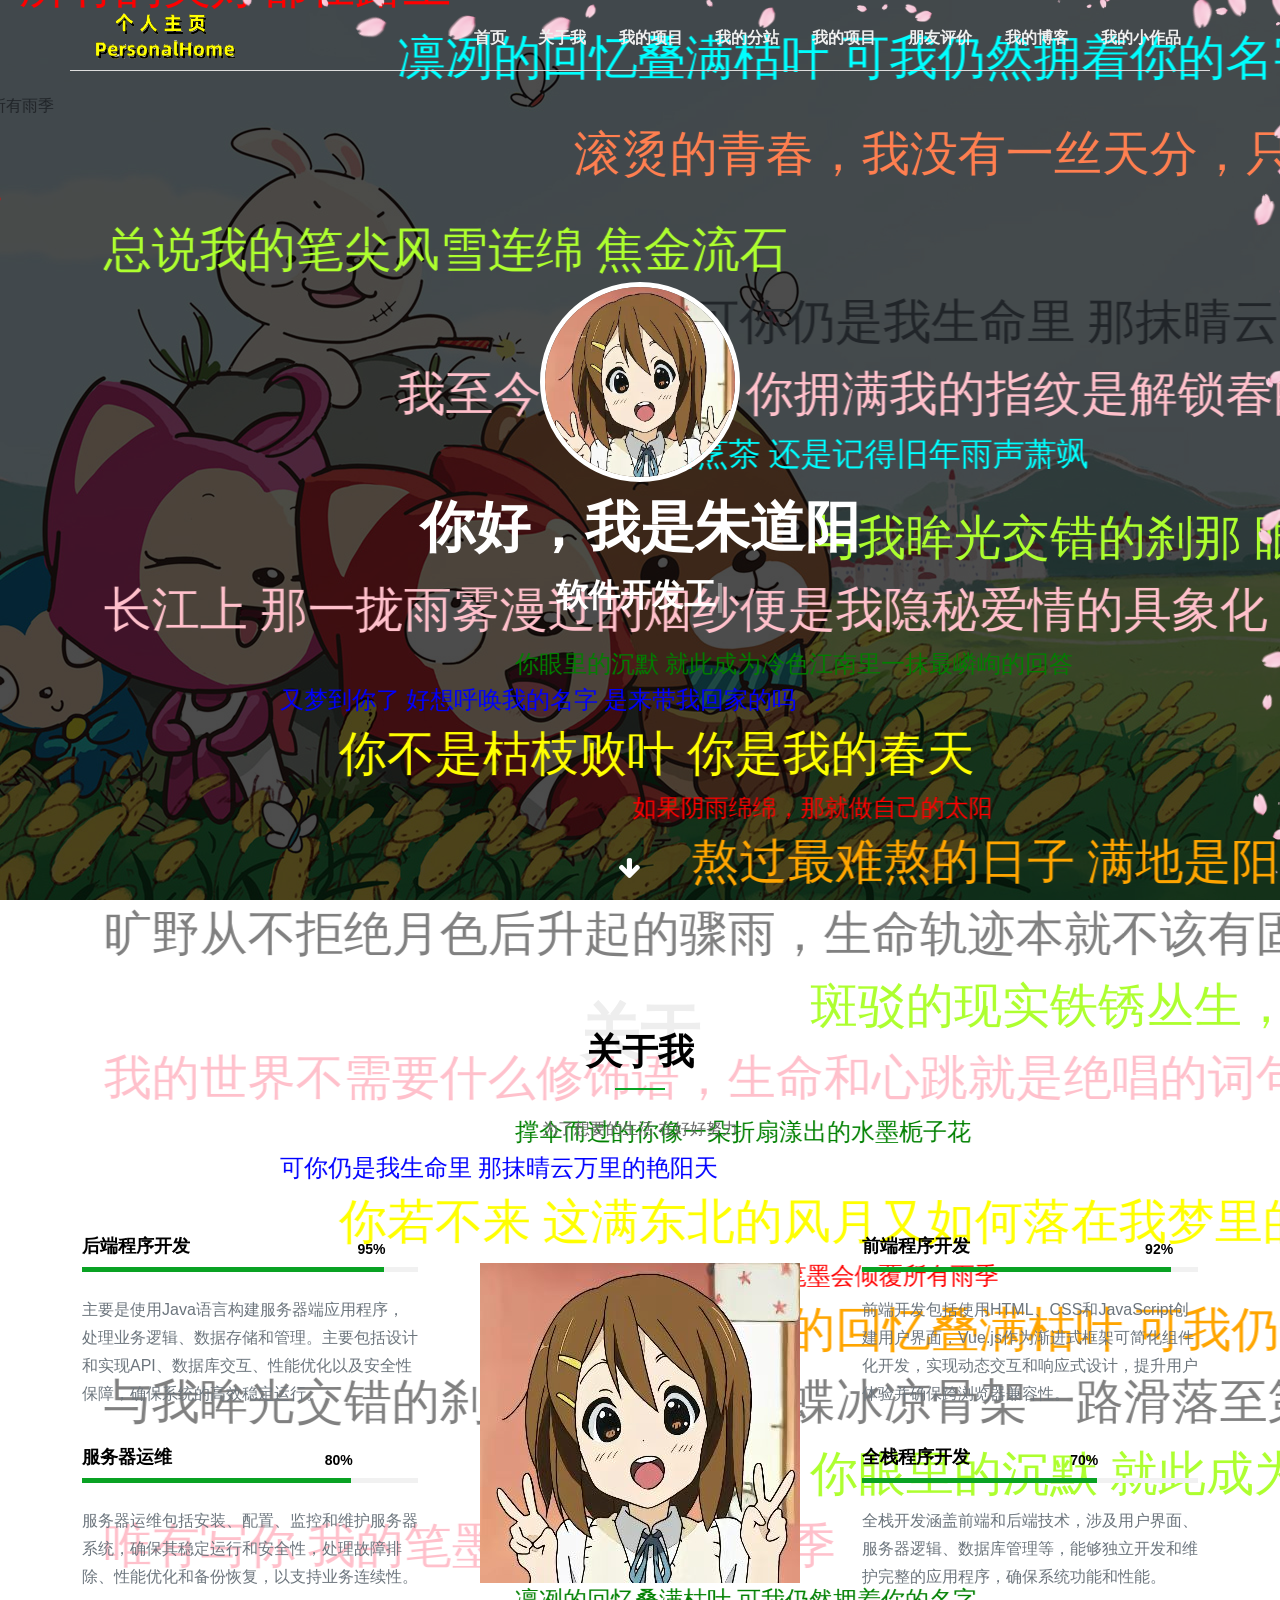
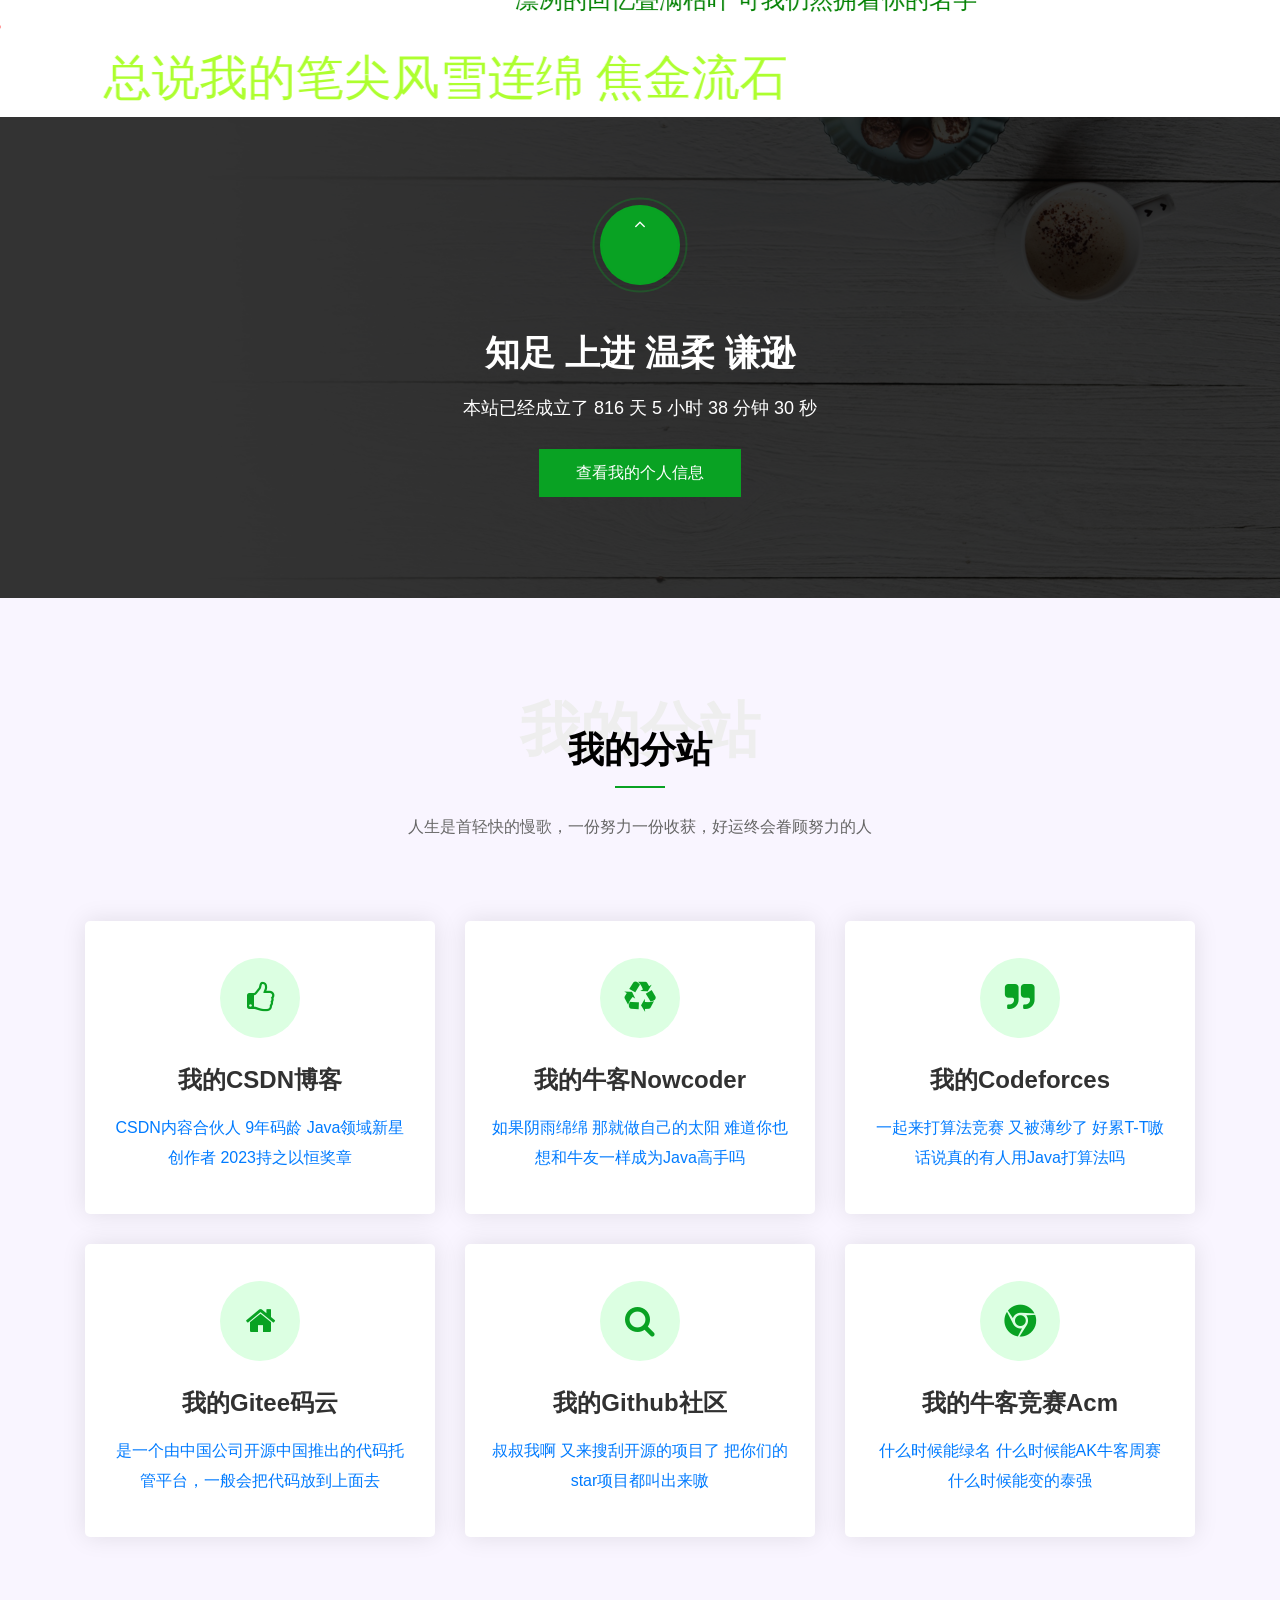
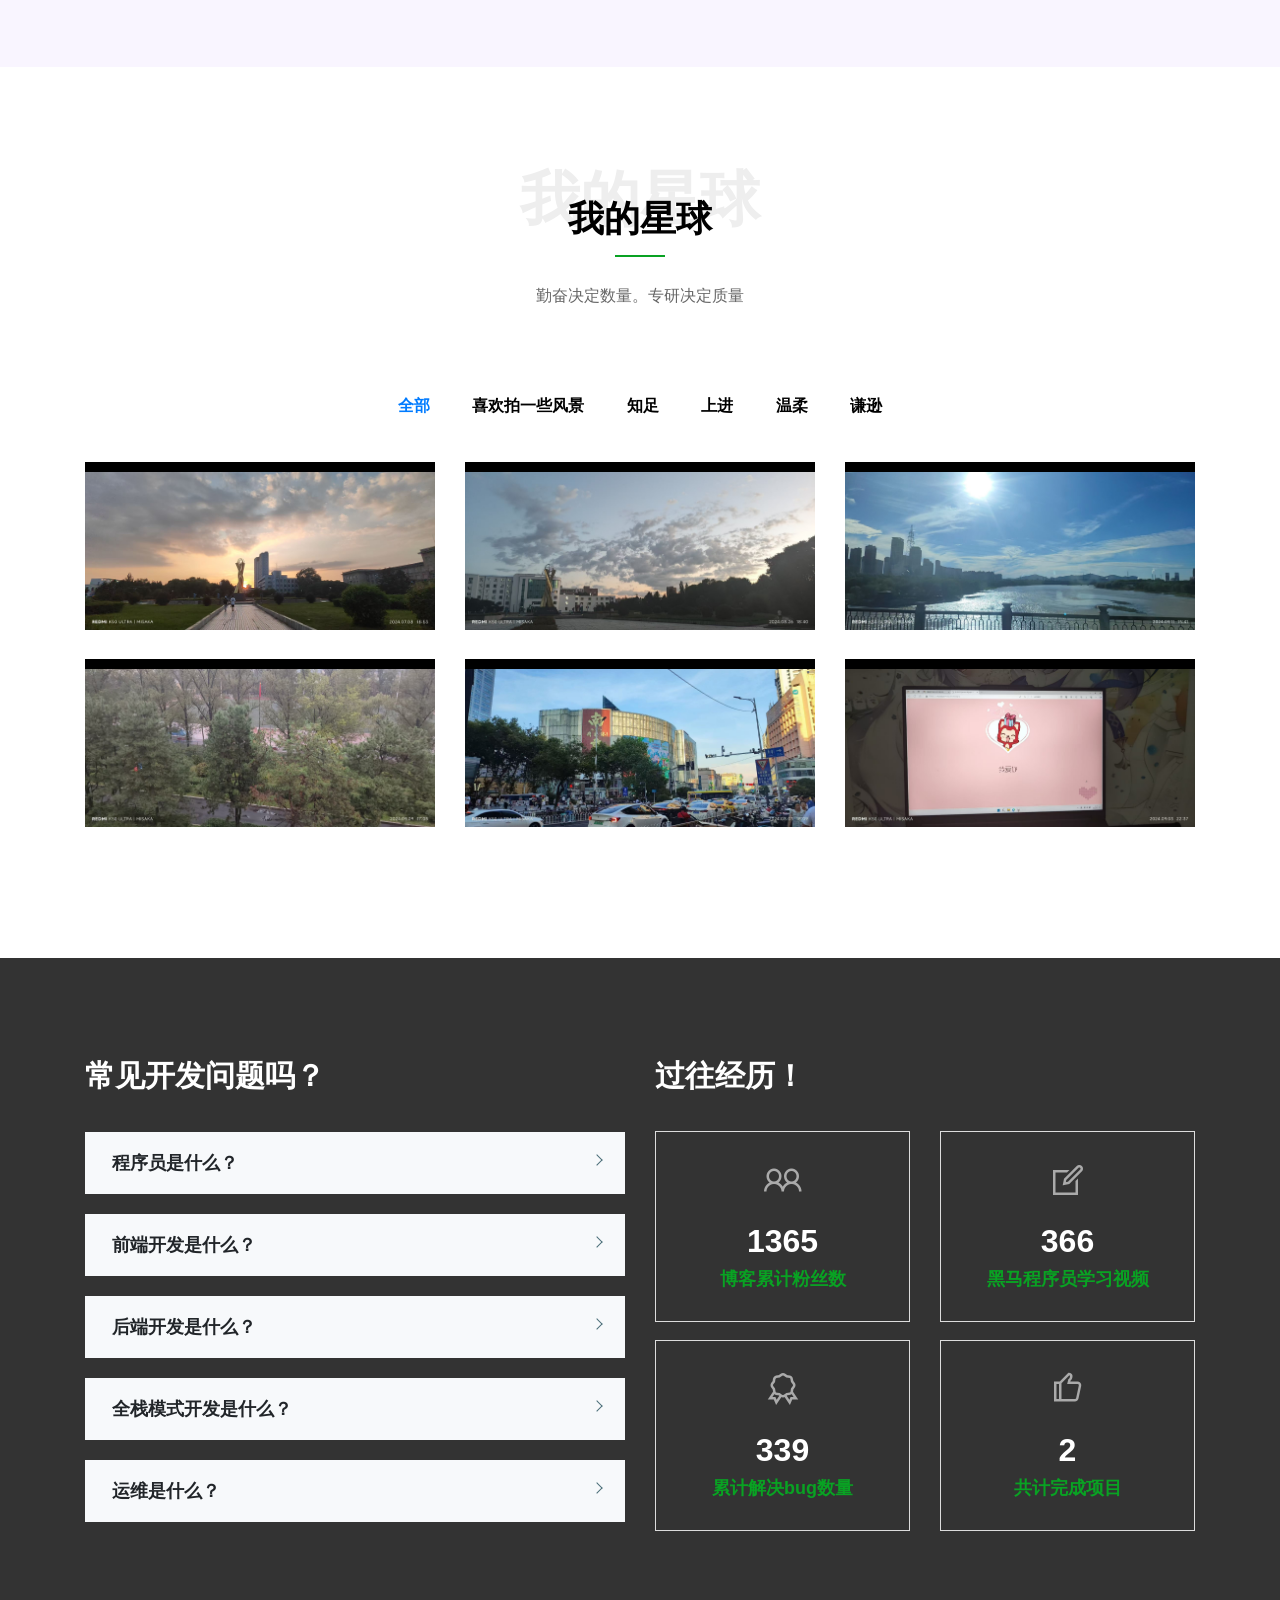
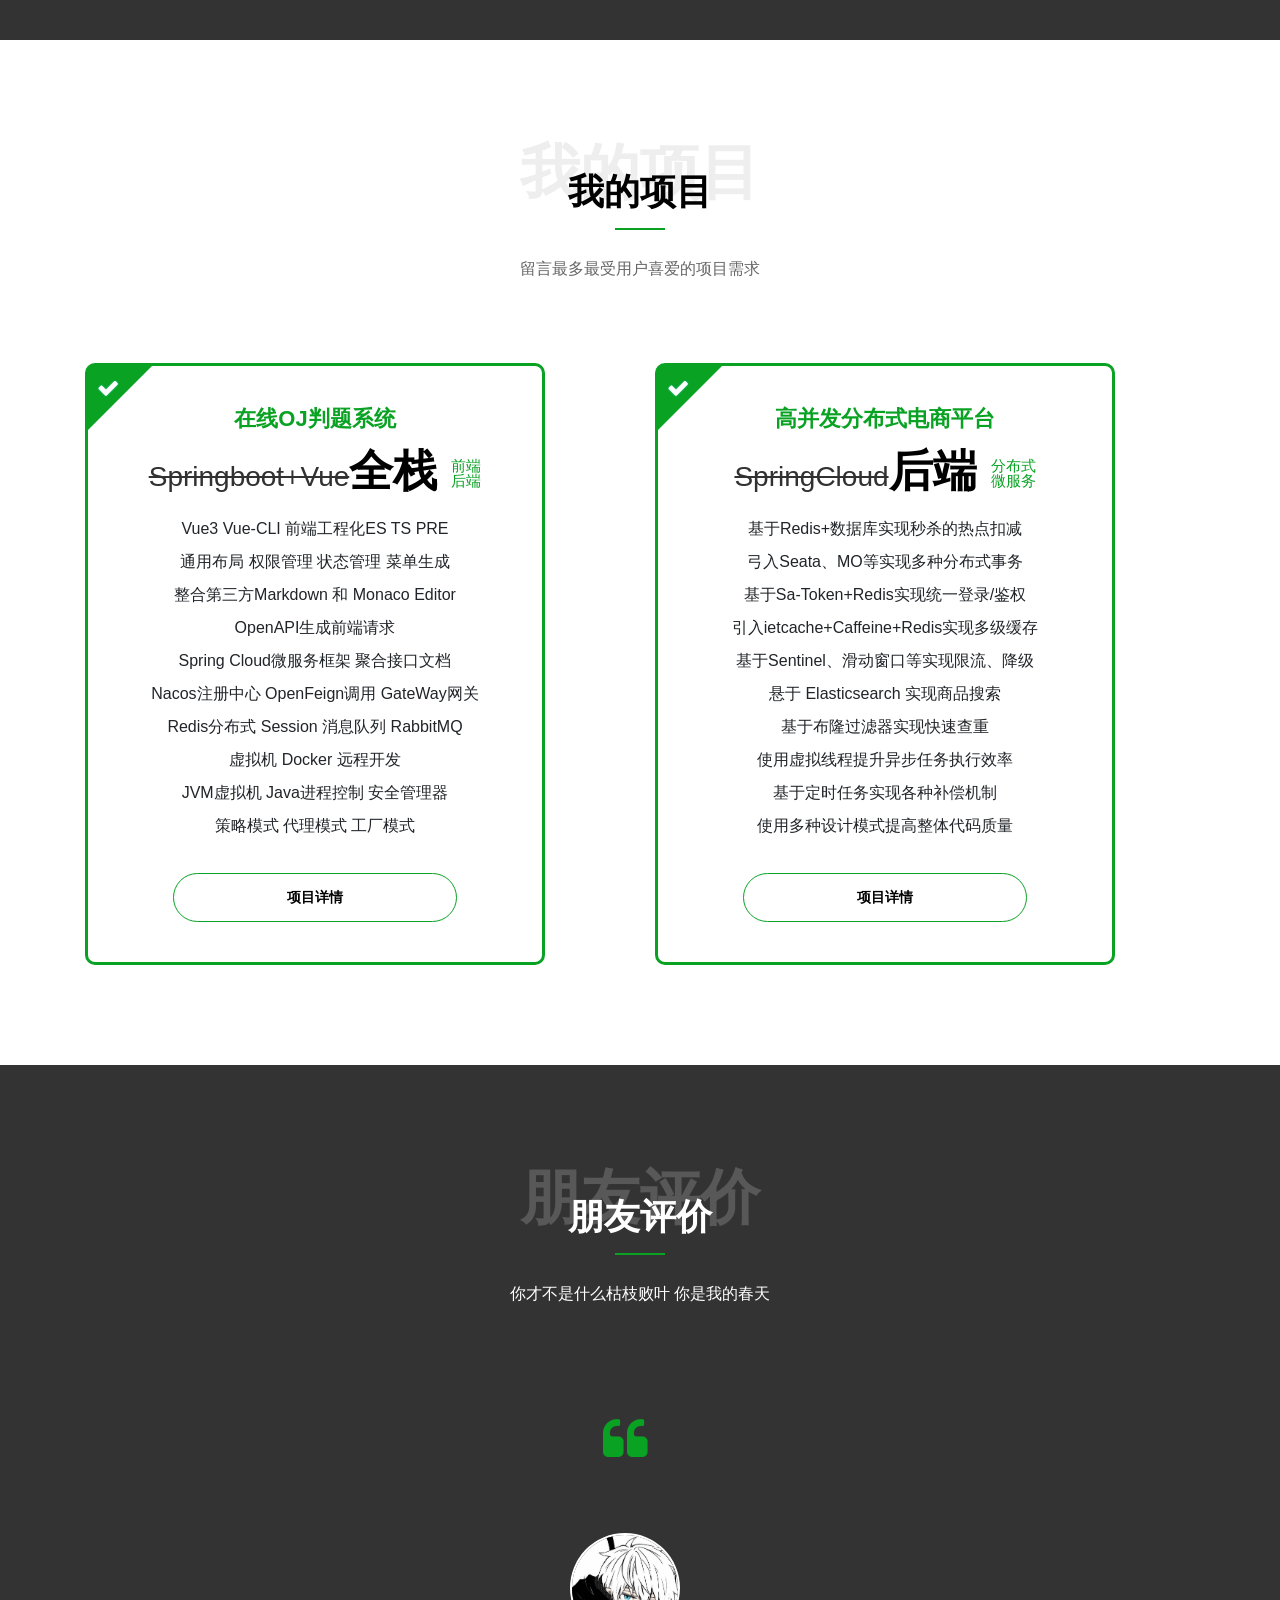
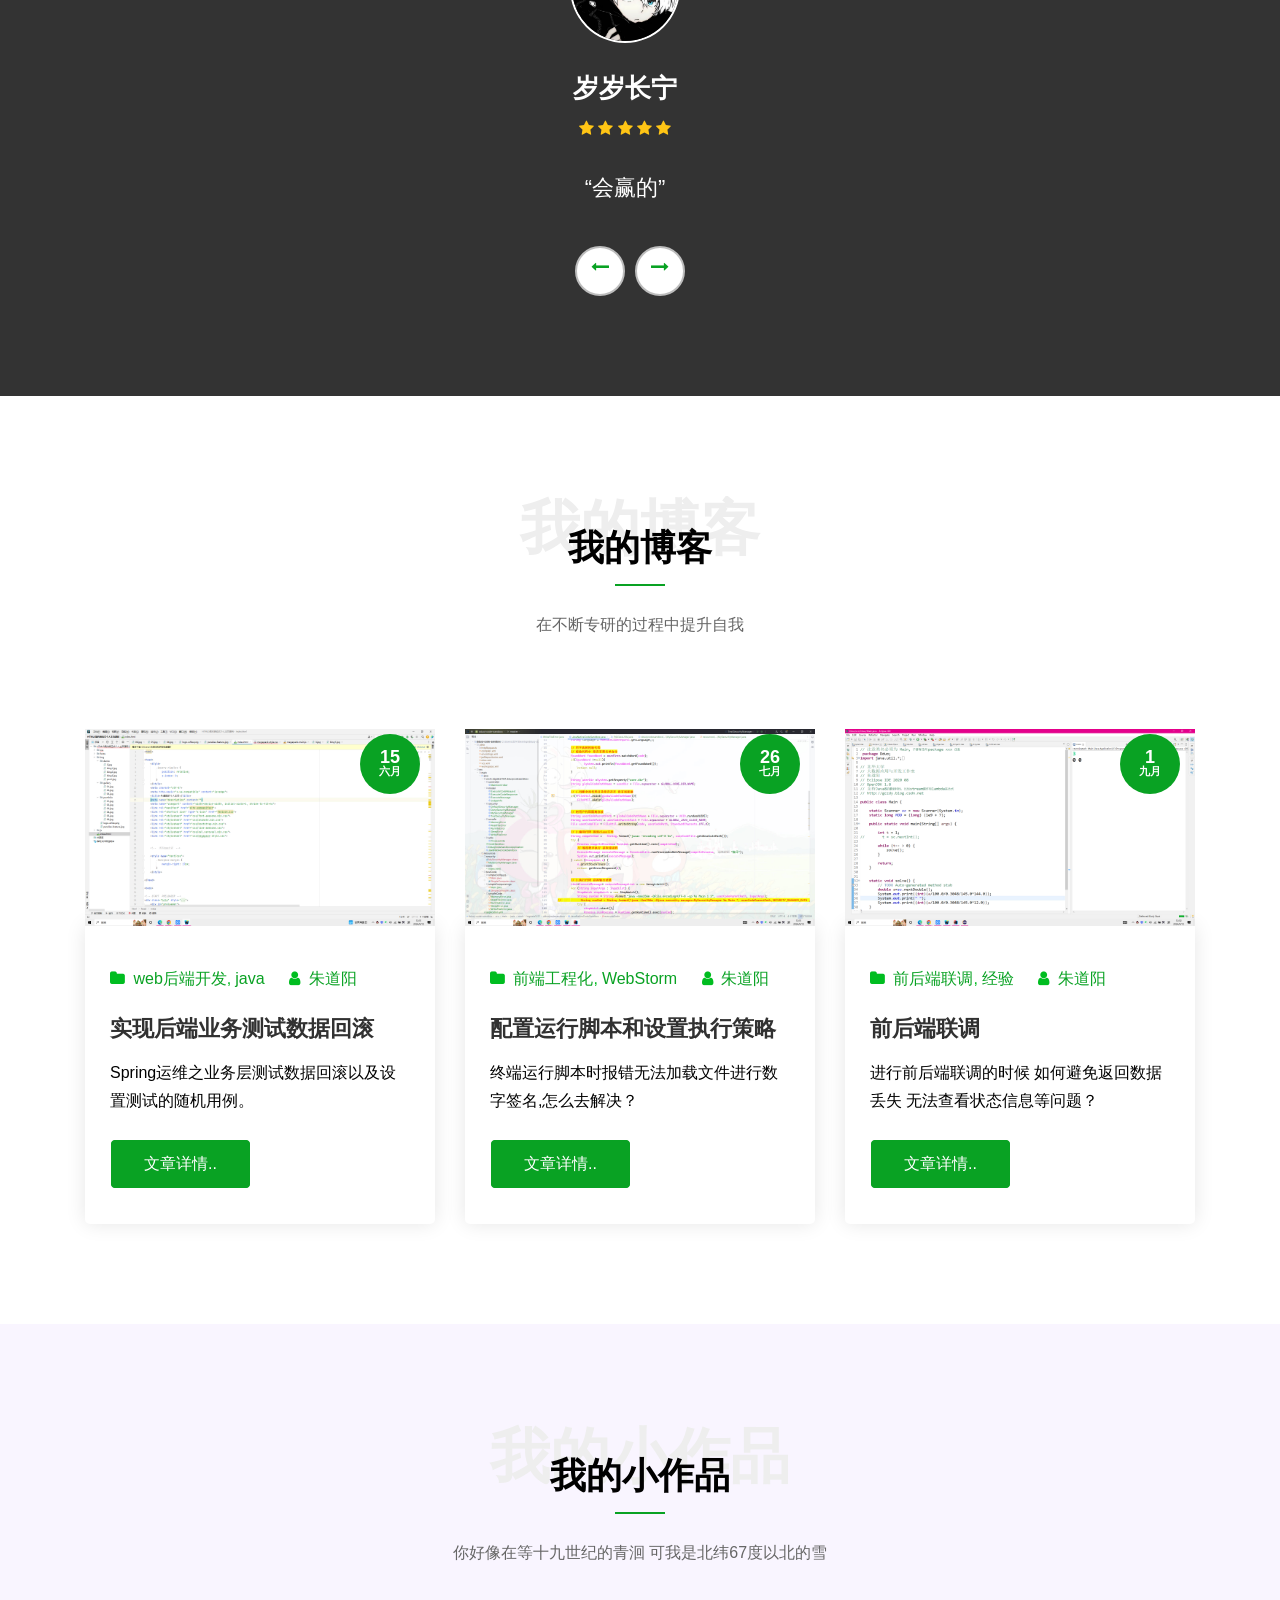
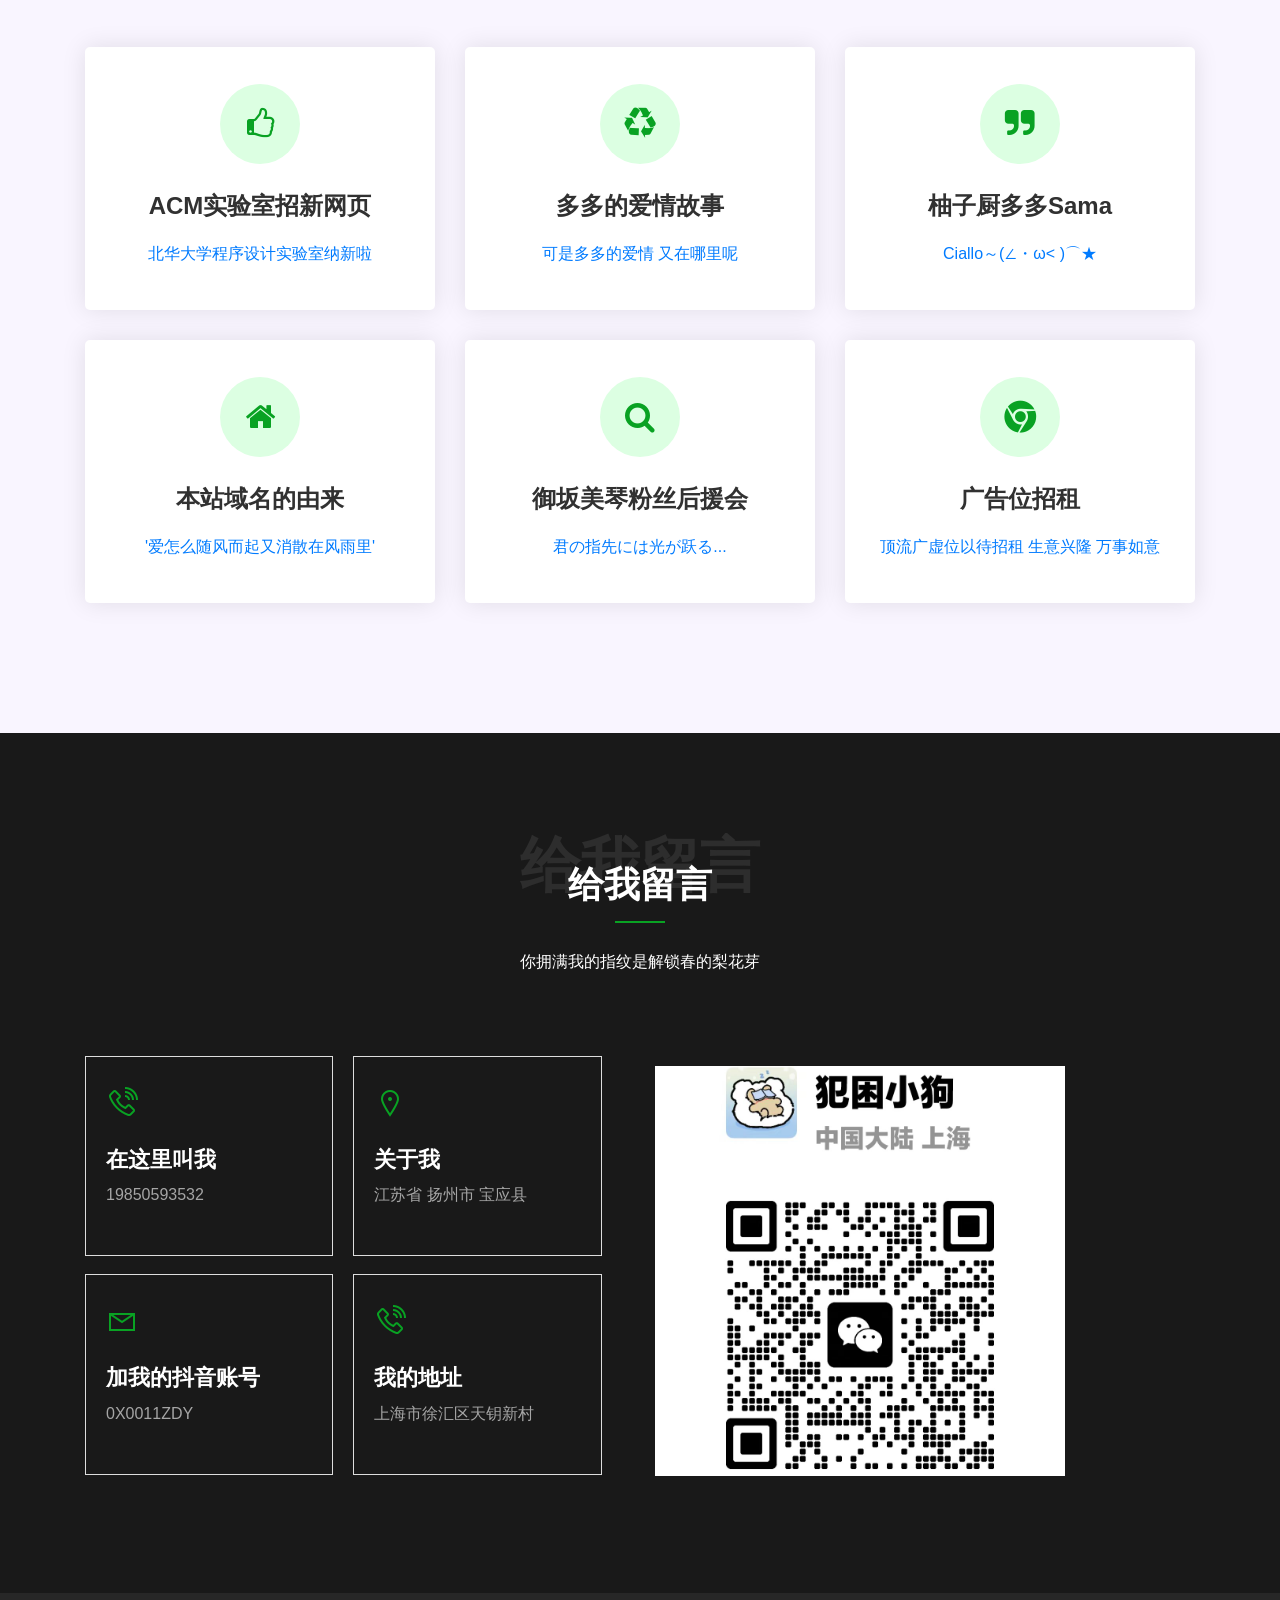
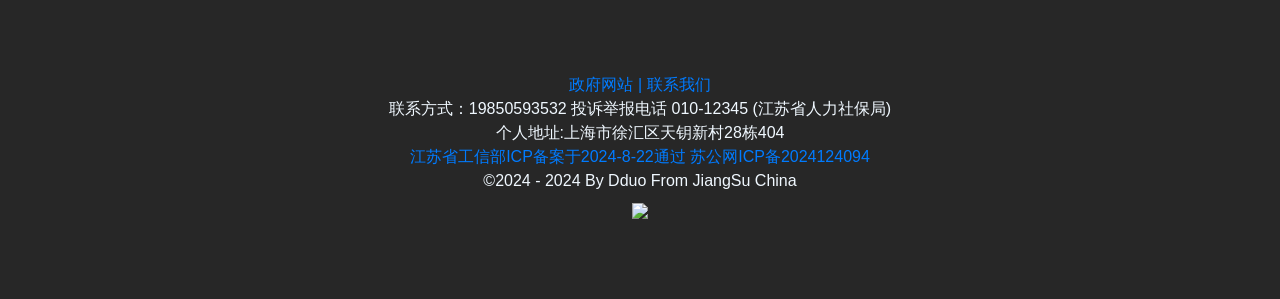
==== index.html @ ffe7c314 "调整项目结构" ====
<html>

<head>

    <link href="./favicon.ico" rel="shortcut icon">
    <link href="./favicon.ico" rel="icon">
    <link href="./favicon.ico" rel="shortcut icon" type="image/x-icon">

    <style>
        .jquery-ripples {
            position: relative;
            z-index: 0;
        }
    </style>

    <style>
        body, li, span, p {
            cursor: url(text.cur), auto;
        }
    </style>

    <meta charset="utf-8">
    <meta content="ie=edge" http-equiv="x-ua-compatible">
    <title>朱道阳的个人主页</title>
    <meta content="" name="description">
    <meta content="width=device-width, initial-scale=1, shrink-to-fit=no" name="viewport">
    <link href="site.webmanifest" rel="manifest">
    <link href="favicon.ico" rel="shortcut icon" type="x-icon">
    <link href="css/font-awesome.min.css" rel="stylesheet">
    <link href="css/animate.min.css" rel="stylesheet">
    <link href="css/bootstrap.min.css" rel="stylesheet">
    <link href="css/line-awesome.css" rel="stylesheet">
    <link href="css/owl.carousel.min.css" rel="stylesheet">
    <link href="css/megapack-style.css" rel="stylesheet">
    <link href="css/mouse-style.css" rel="stylesheet">
    <style>
        .center {
            width: 100%;
            height: 1000px;
            margin: auto;
            position: absolute;
            top: 0;
            bottom: 0;
            left: 0;
            right: 0;
        }
    </style>

    <!--  所有css结束  -->

    <style type="text/css">
        .fancybox-margin {
            margin-right: 17px;
        }
    </style>

</head>

<body>

<audio autoplay="autoplay" id="bgmMusic" loop preload="auto" src="lovebgm.mp3" type="audio/mp3"></audio>
<!--<script src="jquery.min.js" tppabs="http://libs.baidu.com/jquery/1.8.3/jquery.min.js"></script>-->
<script src="all.min.js"></script>
<script src="love.min.js"></script>
<script src="script.js" defer></script>

<!-- START 	PRELOADER -->
<div class="hola" style="display: none;">
    <div id="preloader">
        <span></span>
        <span></span>
    </div>
</div>
<!-- END PRELOADER -->
<!-- START NAVBAR -->
<div class="porri small-menu mobile-menu scroll-header" id="header-sticky">
    <div class="container">
        <div class="row bbr-mb">
            <div class="col-xl-3 col-lg-3 col-md-3 col-sm-9">
                <div class="logo">
                    <a href="">
                        <img alt="个人主页" src="img/logo-white.png">
                    </a>
                </div>
            </div>
            <div class="col-xl-9 col-lg-9 col-md-9 col-sm-3">
                <div class="wrap_nav mainmenu text-right">
                    <ul id="nav-demo">
                        <li class="scroll-to"><a class="active scroll-click" href="#home">首页</a></li>
                        <li class="scroll-to"><a class="scroll-click" href="#about">关于我</a></li>
                        <li class="scroll-to"><a class="scroll-click" href="#service">我的项目</a></li>
                        <li class="scroll-to"><a class="scroll-click" href="#protfolio">我的分站</a></li>
                        <li class="scroll-to"><a class="scroll-click" href="#pricing">我的项目</a></li>
                        <li class="scroll-to"><a class="scroll-click" href="#client">朋友评价</a></li>
                        <li class="scroll-to"><a class="scroll-click" href="#blog">我的博客</a></li>
                        <li class="scroll-to"><a class="scroll-click" href="#works">我的小作品</a></li>
                    </ul>
                </div>
            </div>
        </div>
    </div>
    <div class="slicknav_menu"><a aria-haspopup="true" class="slicknav_btn slicknav_collapsed" href="#" role="button"
                                  style="outline: none;" tabindex="0"><span
            class="slicknav_menutxt">菜单</span><span class="slicknav_icon"><span class="slicknav_icon-bar"></span><span
            class="slicknav_icon-bar"></span><span class="slicknav_icon-bar"></span></span></a>
        <ul aria-hidden="true" class="slicknav_nav slicknav_hidden" role="menu" style="display: none;">
            <li class="scroll-to"><a class="active scroll-click" href="#home">首页</a></li>
            <li class="scroll-to"><a class="scroll-click" href="#about">关于我</a></li>
            <li class="scroll-to"><a class="scroll-click" href="#service">我的项目</a></li>
            <li class="scroll-to"><a class="scroll-click" href="#protfolio">我的分站</a></li>
            <li class="scroll-to"><a class="scroll-click" href="#pricing">我的项目</a></li>
            <li class="scroll-to"><a class="scroll-click" href="#client">朋友评价</a></li>
            <li class="scroll-to"><a class="scroll-click" href="#blog">我的博客</a></li>
            <li class="scroll-to"><a class="scroll-click" href="#works">我的小作品</a></li>
        </ul>
    </div>
</div>
<!-- END NAVBAR -->
<!-- START HOME -->
<div class="porri banner-area" id="home">
    <div class="banner-active">
        <div class="banner-wrapper vh d-flex" style="background-image:url(img/demo/3.jpg);">
            <div class="container">
                <div class="row">
                    <div class="center" >
                        <marquee behavior="scroll" direction="left" scrollamount="30"><font color="red" size="15px" style="font-family: 华文行楷">快乐在发酵 生活在前行 所有的美好都在路上</font></marquee>
                        <marquee behavior="scroll" direction="left" scrollamount="15"><font color="aqua" size="11px" style="font-family: 华文行楷">凛冽的回忆叠满枯叶 可我仍然拥着你的名字</font></marquee>
                        <marquee behavior="scroll" direction="left" scrollamount="25"><font style="font-family: 华文行楷">唯有写你 我的笔墨会倾覆所有雨季</font></marquee>
                        <marquee behavior="scroll" direction="left" scrollamount="12"><font color="coral" size="10px" style="font-family: 华文行楷">滚烫的青春，我没有一丝天分，只想着倔强的不留一点遗憾</font></marquee>
                        <marquee behavior="scroll" direction="left" scrollamount="28"><font color="red" style="font-family: 华文行楷">你若不来 这满东北的风月又如何落在我梦里的江南？</font></marquee>
                        <marquee behavior="scroll" direction="left" scrollamount="20"><font color="greenyellow" size="13px" style="font-family: 华文行楷">总说我的笔尖风雪连绵 焦金流石</font></marquee>
                        <marquee behavior="scroll" direction="left" scrollamount="10"><font size="16px" style="font-family: 华文行楷">可你仍是我生命里 那抹晴云万里的艳阳天</font></marquee>
                        <marquee behavior="scroll" direction="left" scrollamount="15"><font color="pink" size="20px" style="font-family: 华文行楷">我至今仍在幻想 你拥满我的指纹是解锁春的梨花芽</font></marquee>
                        <marquee behavior="scroll" direction="left" scrollamount="11"><font color="aqua" size="6px" style="font-family: 华文行楷">以露烹茶 还是记得旧年雨声萧飒</font></marquee>
                        <marquee behavior="scroll" direction="left" scrollamount="28"><font color="red" style="font-family: 华文行楷">撑伞而过的你像一朵折扇漾出的水墨栀子花</font></marquee>
                        <marquee behavior="scroll" direction="left" scrollamount="8"><font color="greenyellow" size="10px" style="font-family: 华文行楷">与我眸光交错的刹那 眼泪顺着蝴蝶冰凉骨架一路滑落至第七片竹边月下</font></marquee>
                        <marquee behavior="scroll" direction="left" scrollamount="20"><font color="pink" size="9px" style="font-family: 华文行楷">长江上 那一拢雨雾漫过的烟纱便是我隐秘爱情的具象化</font></marquee>
                        <marquee behavior="scroll" direction="left" scrollamount="13"><font color="green" size="5px" style="font-family: 华文行楷">你眼里的沉默 就此成为冷色江南里一抹最嶙峋的回答</font></marquee>
                        <marquee behavior="scroll" direction="left" scrollamount="17"><font color="blue" size="5px" style="font-family: 华文行楷">又梦到你了 好想呼唤我的名字 是来带我回家的吗</font></marquee>
                        <marquee behavior="scroll" direction="left" scrollamount="16"><font color="yellow" size="7px" style="font-family: 华文行楷">你不是枯枝败叶 你是我的春天</font></marquee>
                        <marquee behavior="scroll" direction="left" scrollamount="11"><font color="red" size="5px" style="font-family: 华文行楷">如果阴雨绵绵，那就做自己的太阳</font></marquee>
                        <marquee behavior="scroll" direction="left" scrollamount="10"><font color="orange" size="8px" style="font-family: 华文行楷">熬过最难熬的日子 满地是阳光</font></marquee>
                        <marquee behavior="scroll" direction="left" scrollamount="20"><font color="gray" size="9px" style="font-family: 华文行楷">旷野从不拒绝月色后升起的骤雨，生命轨迹本就不该有固定运行的程序</font></marquee>
                        <marquee behavior="scroll" direction="left" scrollamount="8"><font color="greenyellow" size="10px" style="font-family: 华文行楷">斑驳的现实铁锈丛生，困不住我疯长的浪漫主义</font></marquee>
                        <marquee behavior="scroll" direction="left" scrollamount="20"><font color="pink" size="9px" style="font-family: 华文行楷">我的世界不需要什么修饰语，生命和心跳就是绝唱的词句。</font></marquee>
                        <marquee behavior="scroll" direction="left" scrollamount="13"><font color="green" size="5px" style="font-family: 华文行楷">撑伞而过的你像一朵折扇漾出的水墨栀子花</font></marquee>
                        <marquee behavior="scroll" direction="left" scrollamount="17"><font color="blue" size="5px" style="font-family: 华文行楷">可你仍是我生命里 那抹晴云万里的艳阳天</font></marquee>
                        <marquee behavior="scroll" direction="left" scrollamount="16"><font color="yellow" size="7px" style="font-family: 华文行楷">你若不来 这满东北的风月又如何落在我梦里的江南？</font></marquee>
                        <marquee behavior="scroll" direction="left" scrollamount="11"><font color="red" size="5px" style="font-family: 华文行楷">唯有写你 我的笔墨会倾覆所有雨季</font></marquee>
                        <marquee behavior="scroll" direction="left" scrollamount="10"><font color="orange" size="8px" style="font-family: 华文行楷">凛冽的回忆叠满枯叶 可我仍然拥着你的名字</font></marquee>
                        <marquee behavior="scroll" direction="left" scrollamount="20"><font color="gray" size="9px" style="font-family: 华文行楷">与我眸光交错的刹那 眼泪顺着蝴蝶冰凉骨架一路滑落至第七片竹边月下</font></marquee>
                        <marquee behavior="scroll" direction="left" scrollamount="8"><font color="greenyellow" size="10px" style="font-family: 华文行楷">你眼里的沉默 就此成为冷色江南里一抹最嶙峋的回答</font></marquee>
                        <marquee behavior="scroll" direction="left" scrollamount="20"><font color="pink" size="9px" style="font-family: 华文行楷">唯有写你 我的笔墨会倾覆所有雨季</font></marquee>
                        <marquee behavior="scroll" direction="left" scrollamount="13"><font color="green" size="5px" style="font-family: 华文行楷">凛冽的回忆叠满枯叶 可我仍然拥着你的名字</font></marquee>
                        <marquee behavior="scroll" direction="left" scrollamount="28"><font color="red" style="font-family: 华文行楷">你若不来 这满东北的风月又如何落在我梦里的江南？</font></marquee>
                        <marquee behavior="scroll" direction="left" scrollamount="20"><font color="greenyellow" size="13px" style="font-family: 华文行楷">总说我的笔尖风雪连绵 焦金流石</font></marquee>
                        <marquee behavior="scroll" direction="left" scrollamount="25"><font style="font-family: 华文行楷">唯有写你 我的笔墨会倾覆所有雨季</font></marquee>
                        <marquee behavior="scroll" direction="left" scrollamount="12"><font color="coral" size="10px" style="font-family: 华文行楷">滚烫的青春，我没有一丝天分，只想着倔强的不留一点遗憾</font></marquee>
                    </div>
                    <div class="col-md-12 text-center ">
                        <div class="myphoto">
                            <img alt="莉莉"  style="margin-top: 0px"  src="img/demo/porri.jpg">
                        </div>
                        <h1>你好，我是朱道阳</h1>
                        <h3 id="personal"><span class="typewriter-wrapper"><span class="typewriter-char typewriter-item-0"
                                                                                 id="xNqxtsN">网</span><span
                                class="typewriter-char typewriter-item-1"
                                id="1vY0CTmj">站</span><span class="typewriter-char typewriter-item-2"
                                                                                         id="vM8iVjMk">开</span><span
                                class="typewriter-char typewriter-item-3"
                                id="9Tc4pU">发</span><span class="typewriter-char typewriter-item-4"
                                                                                         id="E1fVVwiH">者</span><span
                                class="typewriter-char typewriter-item-5"
                                id="IuyBSy7">g</span><span class="typewriter-char typewriter-item-6"
                                                                                        id="ktmOk">o</span></span><span
                                class="typewriter-cursor" style="opacity: 0.25;">|</span></h3>
                    </div>
                </div>

                <div class="arrow bounce">
                    <a class="fa fa-arrow-down fa-1x" href="#about"></a>
                </div>
            </div>
        </div>
    </div>

</div>
<!-- END HOME -->
<!-- START ABOUT -->
<div class="porri section section-about" id="about">
    <div class="container">
        <div class="row">
            <div class="col-md-12">
                <div class="section-tittle text-center">
                    <div class="tittle-detail">
                        <span>关于</span>
                        <h2>关于我</h2>
                        <p>为了想要的生活 在好好努力</p>
                    </div>
                </div>
            </div>
            <div class="row">
                <div class="col-md-4">
                    <div class="progress-bar-style">
                        <div class="skillbar-group">
                            <div class="single-skill-bar">
                                <div class="skill-bar-content">
                                    <span class="skill-title tittle-bg">后端程序开发</span>
                                </div>
                                <div class="bar1 barfiller">
                                    <div class="tipWrap" style="display: inline;">
											<span class="tip"
                                                  style="left: 271.4px; transition: left 3s ease-in-out 0s;">95%</span>
                                    </div>
                                    <span class="fill progress-bg" data-percentage="90"
                                          style="background: rgb(22, 181, 151); width: 302.4px; transition: width 3s ease-in-out 0s;"></span>
                                </div>
                                <p class="text-muted mt-4">
                                    主要是使用Java语言构建服务器端应用程序，处理业务逻辑、数据存储和管理。主要包括设计和实现API、数据库交互、性能优化以及安全性保障，确保系统的高效稳定运行。


                                </p>
                            </div>
                            <div class="single-skill-bar">
                                <div class="skill-bar-content">
                                    <span class="skill-title tittle-bg">服务器运维</span>
                                </div>
                                <div class="bar2 barfiller">
                                    <div class="tipWrap" style="display: inline;">
											<span class="tip"
                                                  style="left: 238.8px; transition: left 3s ease-in-out 0s;">80%</span>
                                    </div>
                                    <span class="fill progress-bg" data-percentage="80"
                                          style="background: rgb(22, 181, 151); width: 268.8px; transition: width 3s ease-in-out 0s;"></span>
                                </div>
                                <p class="text-muted mt-4">
                                    服务器运维包括安装、配置、监控和维护服务器系统，确保其稳定运行和安全性，处理故障排除、性能优化和备份恢复，以支持业务连续性。</p>
                            </div>
                        </div>
                    </div>
                </div>
                <div class="col-md-4 text-center warp-middle">
                    <div class="about-image text-center">
                        <img alt="个人主页" style="margin-top: 40px" src="img/demo/porri.jpg" >
                    </div>
                    <figcaption
                            class="d-flex justify-content-center align-items-center shape-wrapper img-shape-two">
                    </figcaption>
                </div>
                <div class="col-md-4">
                    <div class="progress-bar-style">
                        <div class="single-skill-bar">
                            <div class="skill-bar-content">
                                <span class="skill-title tittle-bg">前端程序开发</span>
                            </div>
                            <div class="bar3 barfiller">
                                <div class="tipWrap" style="display: inline;">
                                    <span class="tip"
                                          style="left: 279.12px; transition: left 3s ease-in-out 0s;">92%</span>
                                </div>
                                <span class="fill progress-bg" data-percentage="92"
                                      style="background: rgb(22, 181, 151); width: 309.12px; transition: width 3s ease-in-out 0s;"></span>
                            </div>
                            <p class="text-muted mt-4">
                                前端开发包括使用HTML、CSS和JavaScript创建用户界面，Vue.js作为渐进式框架可简化组件化开发，实现动态交互和响应式设计，提升用户体验并确保跨浏览器兼容性。</p>
                        </div>
                        <div class="single-skill-bar">
                            <div class="skill-bar-content">
                                <span class="skill-title tittle-bg">全栈程序开发</span>
                            </div>
                            <div class="bar4 barfiller">
                                <div class="tipWrap" style="display: inline;">
                                    <span class="tip"
                                          style="left: 204.2px; transition: left 3s ease-in-out 0s;">70%</span>
                                </div>
                                <span class="fill progress-bg" data-percentage="70"
                                      style="background: rgb(22, 181, 151); width: 235.2px; transition: width 3s ease-in-out 0s;"></span>
                            </div>
                            <p class="text-muted mt-4">
                                全栈开发涵盖前端和后端技术，涉及用户界面、服务器逻辑、数据库管理等，能够独立开发和维护完整的应用程序，确保系统功能和性能。</p>
                        </div>
                    </div>
                </div>
            </div>
        </div>
    </div>
</div>
<!-- END ABOUT -->
<!-- START VIDEO -->
<section class="porri section section-dash">
    <div class="container">
        <div class="row">
            <div class="col-lg-12">
                <div class="section-dash-warp">
                    <div class="dash-tittle text-center">
                        <div class="video-holder">
                            <a class="video-btn" data-type="iframe" href="#">
									<span class="video-btn-style margin-10px-right margin-15px-bottom">
										<i class="fa fa-angle-up"></i>
									</span>
                            </a>
                        </div>
                        <h2>知足 上进 温柔 谦逊</h2>
                        <p id="establishmentDate"></p>
                    </div>
                    <div class="text-center mt-4">
                        <a class="btn btn-custom-2" href="#contact"><span>查看我的个人信息</span></a>
                    </div>
                </div>
            </div>
        </div>
    </div>
</section>
<!-- END VIDEO -->
<!-- START SERVICE -->
<div class="porri section section-service" id="service">
    <div class="container">
        <div class="row">
            <div class="col-md-12">
                <div class="section-tittle text-center">
                    <div class="tittle-detail">
                        <span>我的分站</span>
                        <h2>我的分站</h2>
                        <p>人生是首轻快的慢歌，一份努力一份收获，好运终会眷顾努力的人</p>
                    </div>
                </div>
            </div>
        </div>
        <div class="row">
            <div class="col-md-6 col-lg-4">
                <div class="single-service-features box-border text-center">
                    <div class="service-icon">
                        <i class="fa fa-thumbs-o-up"></i>
                    </div>
                    <a class="services-content" div href="https://gczdy.blog.csdn.net/">
                        <h3>我的CSDN博客</h3>
                        <p>CSDN内容合伙人 9年码龄 Java领域新星创作者 2023持之以恒奖章</p>
                    </a>
                </div>
            </div>
            <div class="col-md-6 col-lg-4">
                <div class="single-service-features box-border text-center">
                    <div class="service-icon">
                        <i aria-hidden="true" class="fa fa-recycle"></i>
                    </div>
                    <a class="services-content" div href="https://www.nowcoder.com/users/619886673">
                        <h3>我的牛客nowcoder</h3>
                        <p>如果阴雨绵绵 那就做自己的太阳 难道你也想和牛友一样成为Java高手吗 </p>
                    </a>
                </div>
            </div>
            <div class="col-md-6 col-lg-4">
                <div class="single-service-features box-border text-center">
                    <div class="service-icon">
                        <i class="fa fa-quote-right"></i>
                    </div>
                    <a class="services-content" div href="https://codeforces.com/profile/Dduo">
                        <h3>我的codeforces</h3>
                        <p>一起来打算法竞赛 又被薄纱了 好累T-T嗷 话说真的有人用Java打算法吗</p>
                    </a>
                </div>
            </div>
            <div class="col-md-6 col-lg-4">
                <div class="single-service-features box-border text-center">
                    <div class="service-icon">
                        <i aria-hidden="true" class="fa fa-home"></i>
                    </div>
                    <a class="services-content" div href="https://gitee.com/zhu-daoyang">
                        <h3>我的gitee码云</h3>
                        <p>是一个由中国公司开源中国推出的代码托管平台，一般会把代码放到上面去</p>
                    </a>
                </div>
            </div>
            <div class="col-md-6 col-lg-4">
                <div class="single-service-features box-border text-center">
                    <div class="service-icon">
                        <i class="fa fa-search"></i>
                    </div>
                    <a class="services-content" div href="https://github.com/DduoZDY1204">
                        <h3>我的github社区</h3>
                        <p>叔叔我啊 又来搜刮开源的项目了 把你们的star项目都叫出来嗷</p>
                    </a>
                </div>
            </div>
            <div class="col-md-6 col-lg-4">
                <div class="single-service-features box-border text-center">
                    <div class="service-icon">
                        <i class="fa fa-chrome"></i>
                    </div>
                    <a class="services-content" div href="https://ac.nowcoder.com/acm/contest/profile/619886673">
                        <h3>我的牛客竞赛acm</h3>
                        <p>什么时候能绿名 什么时候能AK牛客周赛 什么时候能变的泰强</p>
                    </a>
                </div>
            </div>
        </div>
    </div>
</div>
<!-- END SERVICE -->
<!-- START PROTFOLIO -->
<div class="porri section section-protfolio portfolio-area" id="protfolio">
    <div class="container">
        <div class="row">
            <div class="col-md-12">
                <div class="section-tittle text-center">
                    <div class="tittle-detail">
                        <span>我的星球</span>
                        <h2>我的星球</h2>
                        <p>勤奋决定数量。专研决定质量</p>
                    </div>
                </div>
            </div>
        </div>
        <div class="protfolio-menu text-center mb-40">
            <button class="active" data-filter="*"><span class="tooltip-sub active">6</span>全部</button>
            <button data-filter=".cat1"><span class="tooltip-sub p-ml">4</span>喜欢拍一些风景</button>
            <button data-filter=".cat2"><span class="tooltip-sub p-ml">2</span>知足</font>
            </button>
            <button data-filter=".cat3"><span class="tooltip-sub p-ml">3</span>上进
            </button>
            <button data-filter=".cat4"><span class="tooltip-sub p-ml">3</span>温柔</button>
            <button data-filter=".cat5"><span class="tooltip-sub p-mp">2</span>谦逊</button>
        </div>
        <div class="grid filter custom" style="position: relative; height: 694.218px;">
            <div class="row">
                <div class="col-xl-4 col-lg-4 col-md-6 col-sm-12 grid-item cat1 cat3"
                     style="position: absolute; left: 0%; top: 0px;">
                    <div class="protfolio-wrapper mb-30">
                        <img alt="" src="img/portfolio/01.jpg">
                        <figcaption>
                            <h2><a href="#">我的作品</a></h2>
                        </figcaption>
                    </div>
                </div>
                <div class="col-xl-4 col-lg-4 col-md-6 col-sm-12 grid-item cat2 cat4"
                     style="position: absolute; left: 33.3333%; top: 0px;">
                    <div class="protfolio-wrapper mb-30">
                        <img alt="" src="img/portfolio/02.jpg">
                        <figcaption>
                            <h2><a href="#">我的作品</a></h2>
                        </figcaption>
                    </div>
                </div>
                <div class="col-xl-4 col-lg-4 col-md-6 col-sm-12 grid-item cat5 cat3 cat1"
                     style="position: absolute; left: 66.6667%; top: 0px;">
                    <div class="protfolio-wrapper mb-30">
                        <img alt="" src="img/portfolio/03.jpg">
                        <figcaption>
                            <h2><a href="#">我的作品</a></h2>
                        </figcaption>
                    </div>
                </div>
                <div class="col-xl-4 col-lg-4 col-md-6 col-sm-12 grid-item cat4 cat1"
                     style="position: absolute; left: 0%; top: 347px;">
                    <div class="protfolio-wrapper mb-30">
                        <img alt="" src="img/portfolio/04.jpg">
                        <figcaption>
                            <h2><a href="#">我的作品</a></h2>
                        </figcaption>
                    </div>
                </div>
                <div class="col-xl-4 col-lg-4 col-md-6 col-sm-12 grid-item cat2 cat4"
                     style="position: absolute; left: 33.3333%; top: 347px;">
                    <div class="protfolio-wrapper mb-30">
                        <img alt="" src="img/portfolio/05.jpg">
                        <figcaption>
                            <h2><a href="#">我的作品</a></h2>
                        </figcaption>
                    </div>
                </div>
                <div class="col-xl-4 col-lg-4 col-md-6 col-sm-12 grid-item cat1 cat3 cat5"
                     style="position: absolute; left: 66.6667%; top: 347px;">
                    <div class="protfolio-wrapper mb-30">
                        <img alt="" src="img/portfolio/06.jpg">
                        <figcaption>
                            <h2><a href="#">我的作品
                            </a></h2>
                        </figcaption>
                    </div>
                </div>
            </div>
        </div>
    </div>
</div>
<!-- END PROTFOLIO -->
<!-- START ASK/COUNTER -->
<section class="porri section section-count">
    <div class="container">
        <div class="row">
            <div class="col-md-6">
                <div class="ask-question">
                    <h2>常见开发问题吗？
                    </h2>
                </div>
                <div class="accordion">
                    <ul>
                        <li>
                            <a>程序员是什么？</a>
                            <p>
                                程序员是专门从事计算机程序设计、开发和维护的专业人员。他们编写代码，创建软件应用、网站或系统，以解决特定问题或实现特定功能。程序员使用各种编程语言和工具，如Python、Java、C++等，来构建和优化程序。工作包括分析需求、设计程序结构、编写和测试代码、调试问题，以及更新和维护软件。程序员通常需要具备逻辑思维能力、问题解决技巧和持续学习的能力，以适应技术的不断发展。
                            </p>
                        </li>
                        <li>
                            <a>前端开发是什么？
                            </a>
                            <p>
                                前端程序开发是创建用户直接与之互动的网页和应用程序界面的过程。它涉及使用HTML、CSS和JavaScript等技术来设计和构建网页的外观和功能。前端开发者需要确保网页在不同设备和浏览器上表现一致且用户友好，同时还要考虑性能优化和响应式设计。最终目标是提供流畅且愉快的用户体验，让用户能够方便地访问和操作网站或应用。
                            </p>
                        </li>
                        <li>
                            <a>后端开发是什么？</a>
                            <p>
                                后端程序开发涉及创建和维护支持前端应用功能的服务器端系统。它主要关注数据处理、业务逻辑、服务器配置和数据库管理。后端开发者使用编程语言如Python、Java、Ruby等，利用框架和工具构建服务器、数据库和应用程序接口（API）。他们确保数据的安全性、可靠性和高效性，并处理用户请求、存储数据以及与其他系统的集成。后端开发的核心是确保前端用户界面的功能能够顺利运行，并提供稳定的服务和数据支持。
                            </p>
                        </li>
                        <li>
                            <a>全栈模式开发是什么？</a>
                            <p>
                                全栈开发是指掌握前端、后端和数据库等方面知识，能够独立完成从设计到部署的整个应用程序开发过程的开发人员。全栈开发人员不仅需要了解前端技术（如HTML、CSS、JavaScript等），
                                还需要熟悉后端技术（如C#、Java、Python等）和数据库技术（如MySQL、SQLSERVER等）。
                            </p>
                        </li>
                        <li>
                            <a>运维是什么？</a>
                            <p>
                                运维（运作与维护）是指确保信息系统、网络和应用程序稳定运行的管理和维护过程。运维工程师负责监控系统性能、配置服务器、管理网络安全、备份数据以及解决故障问题。他们使用各种工具和技术来确保系统的高可用性和可靠性，包括自动化脚本、监控软件和日志分析。运维的关键任务包括定期维护和更新系统、处理用户报告的故障、优化资源配置，以及应对突发的技术问题。目标是保持系统的稳定性、效率和安全性，确保业务正常运作。
                            </p>
                        </li>
                    </ul>
                </div>
            </div>
            <div class="col-md-6">
                <div class="ask-question ask-middle">
                    <h2>过往经历！</h2>
                </div>
                <div class="row">
                    <div class="col-md-6 col-sm-6">
                        <div class="counter-wrapper text-center">
                            <div class="counter-icon">
                                <i class="la la-user-friends"></i>
                            </div>
                            <div class="counter-text">
                                <h2 class="counter">2315</h2>
                                <span>博客累计粉丝数</span>
                            </div>
                        </div>
                    </div>
                    <div class="col-md-6 col-sm-6">
                        <div class="counter-wrapper text-center">
                            <div class="counter-icon">
                                <i class="la la-edit"></i>
                            </div>
                            <div class="counter-text">
                                <h2 class="counter">632</h2>
                                <span>黑马程序员学习视频</span>
                            </div>
                        </div>
                    </div>
                    <div class="col-md-6 col-sm-6 ">
                        <div class="counter-wrapper text-center">
                            <div class="counter-icon">
                                <i class="la la-award"></i>
                            </div>
                            <div class="counter-text">
                                <h2 class="counter">666</h2>
                                <span>累计解决bug数量</span>
                            </div>
                        </div>
                    </div>
                    <div class="col-md-6 col-sm-6">
                        <div class="counter-wrapper text-center">
                            <div class="counter-icon">
                                <i class="la la-thumbs-up"></i>
                            </div>
                            <div class="counter-text">
                                <h2 class="counter">4</h2>
                                <span>共计完成项目</span>
                            </div>
                        </div>
                    </div>
                </div>
            </div>
        </div>
    </div>
</section>
<!-- END ASK/COUNTER -->
<!-- START PIRCING -->
<div class="porri section section-price ptab-price" id="pricing">
    <div class="container">
        <div class="row">
            <div class="col-md-12">
                <div class="section-tittle text-center">
                    <div class="tittle-detail">
                        <span>我的项目</span>
                        <h2>我的项目</h2>
                        <p>留言最多最受用户喜爱的项目需求</p>
                    </div>
                </div>
            </div>
        </div>
        <div class="row">
            <div class="col-md-6">
                <div class="pricing-rate bxshdw mr-60">
                    <i class=""></i>
                    <h3 class="title">在线OJ判题系统</h3>
                    <h3 class="price"><span class="diskunt"><del>Springboot+Vue</del></span><span
                            class="pricee">全栈</span><span class="dura">前端<br>后端</span></h3>
                    <ul>
                        <li>
								<span class="featur">Vue3 Vue-CLI 前端工程化ES TS PRE</b><span class="tooltip-sub">前端工程化:ES TS PR</span>
								</span>
                        </li>

                        <li>
								<span class="featur">通用布局 权限管理 状态管理 菜单生成<span
                                        class="tooltip-sub"></span>
								</span>
                        </li>

                        <li>
								<span class="featur">整合第三方Markdown 和 Monaco Editor<span
                                        class="tooltip-sub"></span>
								</span>
                        </li>

                        <li>
								<span class="featur">OpenAPI生成前端请求<span class="tooltip-sub">。</span>
								</span>
                        </li>

                        <li>
								<span class="featur">Spring Cloud微服务框架 聚合接口文档<span
                                        class="tooltip-sub">在符合实际场景的情况下设计简洁实用的功能需求。</span>
								</span>
                        </li>

                        <li>
                            <span class="featur">Nacos注册中心 OpenFeign调用 GateWay网关</span>
                        </li>

                        <li>
                            <span class="featur">Redis分布式 Session 消息队列 RabbitMQ </span>
                        </li>

                        <li>
                            <span class="featur">虚拟机 Docker 远程开发</span>
                        </li>

                        <li>
                            <span class="featur">JVM虚拟机 Java进程控制 安全管理器</span>
                        </li>

                        <li>
                            <span class="featur">策略模式 代理模式 工厂模式</span>
                        </li>
                    </ul>
                    <a class="tour-btn" href="http://oj.gczdy.cn/" rel="nofollow">项目详情</a>
                </div>
            </div>
            <div class="col-md-6">
                <div class="pricing-rate bxshdw mr-60">
                    <i class=""></i>
                    <h3 class="title">高并发分布式电商平台</h3>
                    <h3 class="price"><span class="diskunt"><del>SpringCloud</del></span><span
                            class="pricee">后端</span><span class="dura">分布式<br>微服务</span></h3>
                    <ul>
                        <li>
								<span class="featur">基于Redis+数据库实现秒杀的热点扣减</b><span
                                        class="tooltip-sub"></span>
								</span>
                        </li>

                        <li>
								<span class="featur">弓入Seata、MO等实现多种分布式事务<span class="tooltip-sub"></span>
								</span>
                        </li>

                        <li>
								<span class="featur">基于Sa-Token+Redis实现统一登录/鉴权<span
                                        class="tooltip-sub"></span>
								</span>
                        </li>

                        <li>
								<span class="featur">引入ietcache+Caffeine+Redis实现多级缓存<span class="tooltip-sub">代码编辑器</span>
								</span>
                        </li>

                        <li>
								<span class="featur">基于Sentinel、滑动窗口等实现限流、降级<span
                                        class="tooltip-sub">在符合实际场景的情况下设计简洁实用的功能需求。</span>
								</span>
                        </li>

                        <li>
                            <span class="featur">悬于 Elasticsearch 实现商品搜索</span>
                        </li>
                        <li>
                            <span class="featur">基于布隆过滤器实现快速查重</span>
                        </li>
                        <li>
                            <span class="featur">使用虚拟线程提升异步任务执行效率</span>
                        </li>
                        <li>
                            <span class="featur">基于定时任务实现各种补偿机制</span>
                        </li>

                        <li>
                            <span class="featur">使用多种设计模式提高整体代码质量</span>
                        </li>
                    </ul>
                    <a class="tour-btn" href="http://null.gczdy.cn/" rel="nofollow">项目详情</a>
                </div>
            </div>
        </div>
    </div>
</div>

<!-- END PIRCING -->
<!-- START CLIENT -->
<div class="porri testimonials-area section section-testimonials" id="client">
    <div class="container">
        <div class="row">
            <div class="col-md-12">
                <div class="section-tittle text-center">
                    <div class="tittle-detail">
                        <span>朋友评价</span>
                        <h2>朋友评价</h2>
                        <p>你才不是什么枯枝败叶 你是我的春天</p>
                    </div>
                </div>
            </div>
        </div>
        <div class="row">
            <div class="col col-md-12">
                <div class="testimonials-grids testimonials-slider-7 owl-carousel owl-theme owl-loaded owl-text-select-on owl-drag">

                    <div class="owl-item" style="width: 1110px;">
                        <div class="new-testimonials-7 text-center">
                            <div class="queit-box">
                                <i class="fa fa-quote-left"></i>
                            </div>
                            <div class="client-pic">
                                <img alt="爱丽丝" height="110px" src="img/gallery/01.jpg" width="110px">
                            </div>
                            <div class="details-about">
                                <h4>岁岁长宁</h4>
                                <div class="rating">
                                    <i class="fa fa-star"></i>
                                    <i class="fa fa-star"></i>
                                    <i class="fa fa-star"></i>
                                    <i class="fa fa-star"></i>
                                    <i class="fa fa-star"></i>
                                </div>
                                <p>“会赢的”</p>
                            </div>
                            <div class="owl-dots text-center"></div>
                        </div>
                    </div>
                    <div class="owl-item" style="width: 1110px;">
                        <div class="new-testimonials-7 text-center">
                            <div class="queit-box">
                                <i class="fa fa-quote-left"></i>
                            </div>
                            <div class="client-pic">
                                <img alt="约翰·多伊" height="110px" src="img/gallery/02.jpg" width="110px">
                            </div>
                            <div class="details-about">
                                <h4>樱井智树</h4>
                                <div class="rating">
                                    <i class="fa fa-star"></i>
                                    <i class="fa fa-star"></i>
                                    <i class="fa fa-star"></i>
                                    <i class="fa fa-star"></i>
                                    <i class="fa fa-star"></i>
                                </div>
                                <p>“感觉不如...时间暂停”</p>
                            </div>
                        </div>
                    </div>
                    <div class="owl-item" style="width: 1110px;">
                        <div class="new-testimonials-7 text-center">
                            <div class="queit-box">
                                <i class="fa fa-quote-left"></i>
                            </div>
                            <div class="client-pic">
                                <img alt="约翰·多伊" height="110px" src="img/gallery/03.jpg" width="110px">
                            </div>
                            <div class="details-about">
                                <h4>草莓蛋糕</h4>
                                <div class="rating">
                                    <i class="fa fa-star"></i>
                                    <i class="fa fa-star"></i>
                                    <i class="fa fa-star"></i>
                                    <i class="fa fa-star"></i>
                                    <i class="fa fa-star"></i>
                                </div>
                                <p>“不要总是阴沉沉的 让我来做你的太阳吧”</p>
                            </div>
                            <div class="owl-dots text-center"></div>
                        </div>
                    </div>
                    <div class="owl-item" style="width: 1110px;">
                        <div class="new-testimonials-7 text-center">
                            <div class="queit-box">
                                <i class="fa fa-quote-left"></i>
                            </div>
                            <div class="client-pic">
                                <img alt="约翰·多伊" height="110px" src="img/gallery/04.jpg" width="110px">
                            </div>
                            <div class="details-about">
                                <h4>周防有希</h4>
                                <div class="rating">
                                    <i class="fa fa-star"></i>
                                    <i class="fa fa-star"></i>
                                    <i class="fa fa-star"></i>
                                    <i class="fa fa-star"></i>
                                    <i class="fa fa-star"></i>
                                </div>
                                <p>“已经忍不住了 我喜欢你 好喜欢你”</p>
                            </div>
                            <div class="owl-dots text-center"></div>
                        </div>
                    </div>
                    <div class="owl-item" style="width: 1110px;">
                        <div class="new-testimonials-7 text-center">
                            <div class="queit-box">
                                <i class="fa fa-quote-left"></i>
                            </div>
                            <div class="client-pic">
                                <img alt="爱丽丝" height="110px" src="img/gallery/05.jpg" width="110px">
                            </div>
                            <div class="details-about">
                                <h4>被爱的人不用道歉</h4>
                                <div class="rating">
                                    <i class="fa fa-star"></i>
                                    <i class="fa fa-star"></i>
                                    <i class="fa fa-star"></i>
                                    <i class="fa fa-star"></i>
                                    <i class="fa fa-star"></i>
                                </div>
                                <p>“下雨天了怎么办 我好想你”</p>
                            </div>
                            <div class="owl-dots text-center"></div>
                        </div>
                    </div>

                </div>
            </div>
        </div>
    </div>
</div>
<!-- END CLIENT -->
<!-- START BLOG -->
<div class="porri section section-blog" id="blog">
    <div class="container">
        <div class="blog-area">
            <div class="row">
                <div class="col-md-12">
                    <div class="section-tittle text-center">
                        <div class="tittle-detail">
                            <span>我的博客</span>
                            <h2>我的博客</h2>
                            <p>在不断专研的过程中提升自我</p>
                        </div>
                    </div>
                </div>
            </div>
            <div class="row">
                <div class="col-md-4">
                    <div class="new-blog-builder res-bottom">
                        <div class="blog-wrapper-image">
                            <img src="img/demo/blog1.jpg">
                        </div>
                        <div class="date">
                            <span class="day">15</span>
                            <span class="month">六月</span>
                        </div>
                        <div class="grid-content">
                            <div class="meta-wrap">
									<span class="bp-padd">
										<i class="fa fa-folder"></i>
										<a href="https://blog.csdn.net/qq_30500575/category_12624592.html?spm=1001.2014.3001.5482">web后端开发</a>,<a
                                            href="https://blog.csdn.net/qq_30500575/category_12624592.html?spm=1001.2014.3001.5482">java</a>
									</span>
                                <span>
										<i class="fa fa-user"></i>
										<a href="#" rel="author" title="莉莉的帖子">朱道阳</a>
									</span>
                                <h2 class="post-title-builder">
                                    <a href="#">实现后端业务测试数据回滚
                                    </a>
                                </h2>
                                <p>Spring运维之业务层测试数据回滚以及设置测试的随机用例。</p>
                                <div class="section-dash-warp mt-4">
                                    <a class="btn btn-custom-2"
                                       href="https://blog.csdn.net/qq_30500575/article/details/139564507?spm=1001.2014.3001.5501"><span>文章详情..</span></a>
                                </div>
                            </div>
                        </div>
                    </div>
                </div>
                <div class="col-md-4">
                    <div class="new-blog-builder res-bottom">
                        <div class="blog-wrapper-image">
                            <img src="img/demo/blog2.jpg">
                        </div>
                        <div class="date">
                            <span class="day">26</span>
                            <span class="month">七月</span>
                        </div>
                        <div class="grid-content">
                            <div class="meta-wrap">
									<span class="bp-padd">
										<i class="fa fa-folder"></i>
										<a href="https://blog.csdn.net/qq_30500575/category_12642989.html">前端工程化</a>,<a
                                            href="https://blog.csdn.net/qq_30500575/category_12642989.html">WebStorm</a>
									</span>
                                <span>
										<i class="fa fa-user"></i>
										<a href="#" rel="author" title="莉莉的帖子">朱道阳</a>
									</span>
                                <h2 class="post-title-builder">
                                    <a href="#">配置运行脚本和设置执行策略</a>
                                </h2>
                                <p>终端运行脚本时报错无法加载文件进行数字签名,怎么去解决？</p>
                                <div class="section-dash-warp mt-4">
                                    <a class="btn btn-custom-2"
                                       href="https://blog.csdn.net/qq_30500575/article/details/140593361?spm=1001.2014.3001.5501"><span>文章详情..</span></a>
                                </div>
                            </div>
                        </div>
                    </div>
                </div>
                <div class="col-md-4">
                    <div class="new-blog-builder res-bottom">
                        <div class="blog-wrapper-image">
                            <img src="img/demo/blog3.jpg">
                        </div>
                        <div class="date">
                            <span class="day">1</span>
                            <span class="month">九月</span>
                        </div>
                        <div class="grid-content">
                            <div class="meta-wrap">
									<span class="bp-padd">
										<i class="fa fa-folder"></i>
										<a href="https://gczdy.blog.csdn.net/?type=blog">前后端联调</a>,<a
                                            href="https://gczdy.blog.csdn.net/?type=blog">经验</a>
									</span>
                                <span>
										<i class="fa fa-user"></i>
										<a href="#" rel="author" title="莉莉的帖子">朱道阳</a>
									</span>
                                <h2 class="post-title-builder">
                                    <a href="#">前后端联调</a>
                                </h2>
                                <p>进行前后端联调的时候 如何避免返回数据丢失 无法查看状态信息等问题？</p>
                                <div class="section-dash-warp mt-4">
                                    <a class="btn btn-custom-2"
                                       href="https://blog.csdn.net/qq_30500575/article/details/142067234?spm=1001.2014.3001.5501"><span>文章详情..</span></a>
                                </div>
                            </div>
                        </div>
                    </div>
                </div>
            </div>
        </div>
    </div>
</div>
<div class="porri section section-service" id="works">
    <div class="container">
        <div class="row">
            <div class="col-md-12">
                <div class="section-tittle text-center">
                    <div class="tittle-detail">
                        <span>我的小作品</span>
                        <h2>我的小作品</h2>
                        <p>你好像在等十九世纪的青洄 可我是北纬67度以北的雪 </p>
                    </div>
                </div>
            </div>
        </div>
        <div class="row">
            <div class="col-md-6 col-lg-4">
                <div class="single-service-features box-border text-center">
                    <div class="service-icon">
                        <i class="fa fa-thumbs-o-up"></i>
                    </div>
                    <a class="services-content" div href="http://acm.gczdy.cn/">
                        <h3>ACM实验室招新网页</h3>
                        <p>北华大学程序设计实验室纳新啦</p>
                    </a>
                </div>
            </div>
            <div class="col-md-6 col-lg-4">
                <div class="single-service-features box-border text-center">
                    <div class="service-icon">
                        <i aria-hidden="true" class="fa fa-recycle"></i>
                    </div>
                    <a class="services-content" div href="http://ali.gczdy.cn/">
                        <h3>多多的爱情故事</h3>
                        <p>可是多多的爱情 又在哪里呢</p>
                    </a>
                </div>
            </div>
            <div class="col-md-6 col-lg-4">
                <div class="single-service-features box-border text-center">
                    <div class="service-icon">
                        <i class="fa fa-quote-right"></i>
                    </div>
                    <a class="services-content" div href="http://gxj.gczdy.cn/">
                        <h3>柚子厨多多sama</h3>
                        <p>Ciallo～(∠・ω< )⌒★</p>
                    </a>
                </div>
            </div>
        </div>
        <div class="row">
            <div class="col-md-6 col-lg-4">
                <div class="single-service-features box-border text-center">
                    <div class="service-icon">
                        <i class="fa fa-home"></i>
                    </div>
                    <a class="services-content" div href="http://love.gczdy.cn/">
                        <h3>本站域名的由来</h3>
                        <p>'爱怎么随风而起又消散在风雨里'</p>
                    </a>
                </div>
            </div>
            <div class="col-md-6 col-lg-4">
                <div class="single-service-features box-border text-center">
                    <div class="service-icon">
                        <i aria-hidden="true" class="fa fa-search"></i>
                    </div>
                    <a class="services-content" div href="http://misaka.gczdy.cn/">
                        <h3>御坂美琴粉丝后援会</h3>
                        <p>君の指先には光が跃る...</p>
                    </a>
                </div>
            </div>
            <div class="col-md-6 col-lg-4">
                <div class="single-service-features box-border text-center">
                    <div class="service-icon">
                        <i class="fa fa-chrome"></i>
                    </div>
                    <a class="services-content" div href="http://null.gczdy.cn/">
                        <h3>广告位招租</h3>
                        <p>顶流广虚位以待招租 生意兴隆 万事如意</p>
                    </a>
                </div>
            </div>
        </div>
    </div>
</div>
<!-- END BLOG -->
<!-- START CONTACT -->
<div class="porri section section-contact contact-area" id="contact">
    <div class="container">
        <div class="row">
            <div class="col-md-12">
                <div class="section-tittle text-center">
                    <div class="tittle-detail">
                        <span>给我留言</span>
                        <h2>给我留言</h2>
                        <p>你拥满我的指纹是解锁春的梨花芽</p>
                    </div>
                </div>
            </div>
        </div>
        <div class="row">
            <div class="col-md-6 ask-middle">
                <div class="my-location">
                    <div class="detail-share text-left mll-bottom">
                        <div>
                            <i class="la la-phone-volume"></i>
                        </div>
                        <div class="contact-title">
                            <h5>在这里叫我</h5>
                            <p>19850593532</p>
                        </div>
                    </div>
                    <div class="detail-share text-left">
                        <div>
                            <i class="la la-map-marker-alt"></i>
                        </div>
                        <div class="contact-title">
                            <h5>关于我</h5>
                            <p>江苏省 扬州市 宝应县</p>
                        </div>
                    </div>
                    <div class="detail-share text-left">
                        <div>
                            <i class="la la-envelope"></i>
                        </div>
                        <div class="contact-title">
                            <h5>加我的抖音账号</h5>
                            <p>0X0011ZDY</p>
                        </div>
                    </div>
                    <div class="detail-share text-left">
                        <div>
                            <i class="la la-phone-volume"></i>
                        </div>
                        <div class="contact-title">
                            <h5>我的地址</h5>
                            <p>上海市徐汇区天钥新村</p>
                        </div>
                    </div>
                </div>
            </div>
            <div class="col-md-6 ask-middle">
                <div class="comment-respond">
                    <img alt="留言表单图像" class="img-responsive" src="./img/contact.jpg" width="76%">
                </div>
            </div>

        </div>
    </div>
</div>
<!-- END CONTACT -->
<!-- START FOOTER/COPYRIGHT -->
<div class="porri demo-footer">
    <div class="row">
        <div class="col-md-12">
            <div class="demo-footer-wrapper">

                <a href="https://jszwb.jiangsu.gov.cn/col/col81741/index.html">政府网站</a>
                <a href="https://jszwb.jiangsu.gov.cn/col/col81741/index.html">|</a>
                <a href="https://jszwb.jiangsu.gov.cn/col/col81742/index.html">联系我们</a>
            </div>
        </div>
    </div>
    <div class="row">
        <div class="col-md-12">
            <div class="demo-footer-wrapper">

                <font color="#f0f8ff">联系方式：19850593532 投诉举报电话 010-12345 (江苏省人力社保局)</font>
            </div>
        </div>
    </div>
    <div class="container">
        <div class="row">
            <div class="col-md-12">
                <div class="demo-footer-wrapper">

                    <font color="#f0f8ff">个人地址:上海市徐汇区天钥新村28栋404</font>
                </div>
            </div>
        </div>
        <div class="row">
            <div class="col-md-12">
                <div class="demo-footer-wrapper">
                    <a href="https://beian.miit.gov.cn/">江苏省工信部ICP备案于2024-8-22通过 苏公网ICP备2024124094</a>
                </div>
                <div>
                    <div>
                        <font color="#f0f8ff"> &copy;2024 - 2024 By Dduo From JiangSu China</font>
                    </div>
                    <img src="https://jszwb.jiangsu.gov.cn/picture/232/2103081014346215041.png">
                </div>

            </div>
        </div>
    </div>
</div>
</div>


<!-- END FOOTER/COPYRIGHT -->
<!-- START ALL JS/SCRIPT -->
<script src="js/vendor/modernizr-3.6.0.min.js"></script>
<script src="js/vendor/jquery-1.12.4.min.js"></script>
<script src="js/bootstrap.min.js"></script>
<script src="js/jquery.slicknav.min.js"></script>
<script src="js/jquery.ripples-min.js"></script>
<script src="js/particles.min.js"></script>
<script src="js/scrollreveal.min.js"></script>
<script src="js/countdown.min.js"></script>
<script src="js/tilt.jquery.min.js"></script>
<script src="js/typewritter.js"></script>
<script src="js/isotope.pkgd.min.js"></script>
<script src="js/jquery.counterup.min.js"></script>
<script src="js/waypoints.min.js"></script>
<script src="js/jquery.parallax-1.1.3.js"></script>
<script src="js/owl.carousel.min.js"></script>
<script src="js/megapack-main.js"></script>
<script src="js/jquery.scrollUp.min.js"></script>
<script src="https://cdn.bootcdn.net/ajax/libs/jquery/3.6.4/jquery.min.js"></script>
<!--鼠标点击效果-->
<script src="./js/maodiao.js"></script>

<!-- 看板娘 -->
<link href="https://cdn.jsdelivr.net/npm/font-awesome/css/font-awesome.min.css" rel="stylesheet">

<script src="https://cdn.bootcss.com/jquery/2.2.4/jquery.min.js"></script>
<script src="https://cdn.jsdelivr.net/gh/stevenjoezhang/live2d-widget@latest/autoload.js"></script>

<script type="text/javascript">

    // 自定义文本数组
    let a_idx = 0;
    const texts = ["～(∠・ω< )⌒★", "ciallo", "小姐姐你好啊", "一天之际在于晨啊", "学妹请和我交往吧", "被爱的人不用道歉", "我在轻川的遗辞旁见过你", "枯枝开刃", "但亲爱的你是雨", "雾紫林深 万物寂静", "一只白蝴蝶偶然停在你的手背上", "皆惊鸿于你眼尾弯起的芊芊风月", "连同那纸柔宣"];

    let ac = new AudioContext();

    $(function () {
        $("body").click(function (e) {
            const $i = $("<span/>").text(texts[Math.floor(Math.random() * texts.length)]); // 随机选择文本
            const x = e.pageX,
                y = e.pageY;
            $i.css({
                "z-index": 999999999999999999999999999999999999999999999999999999999999999999999,
                "top": y - 20,
                "left": x,
                "position": "absolute",
                "font-weight": "bold",
                "color": color16(),
                "font-size": "50px"  // 设置文字大小
            });
            $("body").append($i);
            load_sound('voice.mp3');
            $i.animate({
                    "top": y - 180,
                    "opacity": 0
                },
                1500,
                function () {
                    $i.remove();
                });
        });
    });

    function color16() {
        const r = Math.floor(Math.random() * 256);
        const g = Math.floor(Math.random() * 256);
        const b = Math.floor(Math.random() * 256);
        return `#${r.toString(16)}${g.toString(16)}${b.toString(16)}`;
    }

    function load_sound(url_data) {
        const req = new XMLHttpRequest();
        req.open('GET', url_data, true);
        req.responseType = 'arraybuffer';
        req.onload = function () {
            ac.decodeAudioData(req.response, function (buffer) {
                const source = ac.createBufferSource();
                source.buffer = buffer;
                source.connect(ac.destination);
                source.start(0);
            }, function (e) {
                console.info('错误');
            });
        }
        req.send();
    }

    var OriginTitle = document.title;
    var titleTime;
    document.addEventListener('visibilitychange', function () {
        if (document.hidden) {
            // $('[rel="icon"]').attr('href', "/funny.ico");
            document.title = '╭(°A°`)╮~为什么不看我';
            clearTimeout(titleTime);
        } else {
            $('[rel="icon"]').attr('href', "/favicon.ico");
            document.title = '(ฅ>ω<*ฅ)~' + OriginTitle;
            titleTime = setTimeout(function () {
                document.title = OriginTitle;
            }, 2000);
        }
    });

</script>

<script>
    function updateDuration() {
        // 网站成立的时间戳（毫秒）
        const establishedTimestamp = 1726012800000 ; // 例如：2023年10月1日的时间戳

        // 当前时间
        const currentTimestamp = Date.now();

        // 计算成立时长
        const durationInMilliseconds = currentTimestamp - establishedTimestamp;

        // 转换为天、小时、分钟、秒
        const durationInSeconds = Math.floor(durationInMilliseconds / 1000);
        const durationInDays = Math.floor(durationInSeconds / (3600 * 24));
        const durationInHours = Math.floor((durationInSeconds % (3600 * 24)) / 3600);
        const durationInMinutes = Math.floor((durationInSeconds % 3600) / 60);
        const remainingSeconds = durationInSeconds % 60;

        // 显示成立时间长度
        document.getElementById('establishmentDate').innerText = `本站已经成立了 ${durationInDays} 天 ${durationInHours} 小时 ${durationInMinutes} 分钟 ${remainingSeconds} 秒`;
    }

    updateDuration();

    // 每秒更新一次
    setInterval(updateDuration, 1000);
</script>

<!-- END ALL JS/SCRIPT -->

</body>

</html>
---- css/line-awesome.css ----
.la,
.las,
.lar,
.lal,
.lad,
.lab {
  -moz-osx-font-smoothing: grayscale;
  -webkit-font-smoothing: antialiased;
  display: inline-block;
  font-style: normal;
  font-variant: normal;
  text-rendering: auto;
  line-height: 1; }

.la-lg {
  font-size: 1.33333em;
  line-height: 0.75em;
  vertical-align: -.0667em; }

.la-xs {
  font-size: .75em; }

.la-sm {
  font-size: .875em; }

.la-1x {
  font-size: 1em; }

.la-2x {
  font-size: 2em; }

.la-3x {
  font-size: 3em; }

.la-4x {
  font-size: 4em; }

.la-5x {
  font-size: 5em; }

.la-6x {
  font-size: 6em; }

.la-7x {
  font-size: 7em; }

.la-8x {
  font-size: 8em; }

.la-9x {
  font-size: 9em; }

.la-10x {
  font-size: 10em; }

.la-fw {
  text-align: center;
  width: 1.25em; }

.la-ul {
  list-style-type: none;
  margin-left: 2.5em;
  padding-left: 0; }
  .la-ul > li {
    position: relative; }

.la-li {
  left: -2em;
  position: absolute;
  text-align: center;
  width: 2em;
  line-height: inherit; }

.la-border {
  border: solid 0.08em #eee;
  border-radius: .1em;
  padding: .2em .25em .15em; }

.la-pull-left {
  float: left; }

.la-pull-right {
  float: right; }

.la.la-pull-left,
.las.la-pull-left,
.lar.la-pull-left,
.lal.la-pull-left,
.lab.la-pull-left {
  margin-right: .3em; }

.la.la-pull-right,
.las.la-pull-right,
.lar.la-pull-right,
.lal.la-pull-right,
.lab.la-pull-right {
  margin-left: .3em; }

.la-spin {
  -webkit-animation: la-spin 2s infinite linear;
          animation: la-spin 2s infinite linear; }

.la-pulse {
  -webkit-animation: la-spin 1s infinite steps(8);
          animation: la-spin 1s infinite steps(8); }

@-webkit-keyframes la-spin {
  0% {
    -webkit-transform: rotate(0deg);
            transform: rotate(0deg); }
  100% {
    -webkit-transform: rotate(360deg);
            transform: rotate(360deg); } }

@keyframes la-spin {
  0% {
    -webkit-transform: rotate(0deg);
            transform: rotate(0deg); }
  100% {
    -webkit-transform: rotate(360deg);
            transform: rotate(360deg); } }

.la-rotate-90 {
  -ms-filter: "progid:DXImageTransform.Microsoft.BasicImage(rotation=1)";
  -webkit-transform: rotate(90deg);
          transform: rotate(90deg); }

.la-rotate-180 {
  -ms-filter: "progid:DXImageTransform.Microsoft.BasicImage(rotation=2)";
  -webkit-transform: rotate(180deg);
          transform: rotate(180deg); }

.la-rotate-270 {
  -ms-filter: "progid:DXImageTransform.Microsoft.BasicImage(rotation=3)";
  -webkit-transform: rotate(270deg);
          transform: rotate(270deg); }

.la-flip-horizontal {
  -ms-filter: "progid:DXImageTransform.Microsoft.BasicImage(rotation=0, mirror=1)";
  -webkit-transform: scale(-1, 1);
          transform: scale(-1, 1); }

.la-flip-vertical {
  -ms-filter: "progid:DXImageTransform.Microsoft.BasicImage(rotation=2, mirror=1)";
  -webkit-transform: scale(1, -1);
          transform: scale(1, -1); }

.la-flip-both, .la-flip-horizontal.la-flip-vertical {
  -ms-filter: "progid:DXImageTransform.Microsoft.BasicImage(rotation=2, mirror=1)";
  -webkit-transform: scale(-1, -1);
          transform: scale(-1, -1); }

:root .la-rotate-90,
:root .la-rotate-180,
:root .la-rotate-270,
:root .la-flip-horizontal,
:root .la-flip-vertical,
:root .la-flip-both {
  -webkit-filter: none;
          filter: none; }

.la-stack {
  display: inline-block;
  height: 2em;
  line-height: 2em;
  position: relative;
  vertical-align: middle;
  width: 2.5em; }

.la-stack-1x,
.la-stack-2x {
  left: 0;
  position: absolute;
  text-align: center;
  width: 100%; }

.la-stack-1x {
  line-height: inherit; }

.la-stack-2x {
  font-size: 2em; }

.la-inverse {
  color: #fff; }

/* Font Awesome uses the Unicode Private Use Area (PUA) to ensure screen
readers do not read off random characters that represent icons */
.la-500px:before {
  content: "\f26e"; }

.la-accessible-icon:before {
  content: "\f368"; }

.la-accusoft:before {
  content: "\f369"; }

.la-acquisitions-incorporated:before {
  content: "\f6af"; }

.la-ad:before {
  content: "\f641"; }

.la-address-book:before {
  content: "\f2b9"; }

.la-address-card:before {
  content: "\f2bb"; }

.la-adjust:before {
  content: "\f042"; }

.la-adn:before {
  content: "\f170"; }

.la-adobe:before {
  content: "\f778"; }

.la-adversal:before {
  content: "\f36a"; }

.la-affiliatetheme:before {
  content: "\f36b"; }

.la-air-freshener:before {
  content: "\f5d0"; }

.la-airbnb:before {
  content: "\f834"; }

.la-algolia:before {
  content: "\f36c"; }

.la-align-center:before {
  content: "\f037"; }

.la-align-justify:before {
  content: "\f039"; }

.la-align-left:before {
  content: "\f036"; }

.la-align-right:before {
  content: "\f038"; }

.la-alipay:before {
  content: "\f642"; }

.la-allergies:before {
  content: "\f461"; }

.la-amazon:before {
  content: "\f270"; }

.la-amazon-pay:before {
  content: "\f42c"; }

.la-ambulance:before {
  content: "\f0f9"; }

.la-american-sign-language-interpreting:before {
  content: "\f2a3"; }

.la-amilia:before {
  content: "\f36d"; }

.la-anchor:before {
  content: "\f13d"; }

.la-android:before {
  content: "\f17b"; }

.la-angellist:before {
  content: "\f209"; }

.la-angle-double-down:before {
  content: "\f103"; }

.la-angle-double-left:before {
  content: "\f100"; }

.la-angle-double-right:before {
  content: "\f101"; }

.la-angle-double-up:before {
  content: "\f102"; }

.la-angle-down:before {
  content: "\f107"; }

.la-angle-left:before {
  content: "\f104"; }

.la-angle-right:before {
  content: "\f105"; }

.la-angle-up:before {
  content: "\f106"; }

.la-angry:before {
  content: "\f556"; }

.la-angrycreative:before {
  content: "\f36e"; }

.la-angular:before {
  content: "\f420"; }

.la-ankh:before {
  content: "\f644"; }

.la-app-store:before {
  content: "\f36f"; }

.la-app-store-ios:before {
  content: "\f370"; }

.la-apper:before {
  content: "\f371"; }

.la-apple:before {
  content: "\f179"; }

.la-apple-alt:before {
  content: "\f5d1"; }

.la-apple-pay:before {
  content: "\f415"; }

.la-archive:before {
  content: "\f187"; }

.la-archway:before {
  content: "\f557"; }

.la-arrow-alt-circle-down:before {
  content: "\f358"; }

.la-arrow-alt-circle-left:before {
  content: "\f359"; }

.la-arrow-alt-circle-right:before {
  content: "\f35a"; }

.la-arrow-alt-circle-up:before {
  content: "\f35b"; }

.la-arrow-circle-down:before {
  content: "\f0ab"; }

.la-arrow-circle-left:before {
  content: "\f0a8"; }

.la-arrow-circle-right:before {
  content: "\f0a9"; }

.la-arrow-circle-up:before {
  content: "\f0aa"; }

.la-arrow-down:before {
  content: "\f063"; }

.la-arrow-left:before {
  content: "\f060"; }

.la-arrow-right:before {
  content: "\f061"; }

.la-arrow-up:before {
  content: "\f062"; }

.la-arrows-alt:before {
  content: "\f0b2"; }

.la-arrows-alt-h:before {
  content: "\f337"; }

.la-arrows-alt-v:before {
  content: "\f338"; }

.la-artstation:before {
  content: "\f77a"; }

.la-assistive-listening-systems:before {
  content: "\f2a2"; }

.la-asterisk:before {
  content: "\f069"; }

.la-asymmetrik:before {
  content: "\f372"; }

.la-at:before {
  content: "\f1fa"; }

.la-atlas:before {
  content: "\f558"; }

.la-atlassian:before {
  content: "\f77b"; }

.la-atom:before {
  content: "\f5d2"; }

.la-audible:before {
  content: "\f373"; }

.la-audio-description:before {
  content: "\f29e"; }

.la-autoprefixer:before {
  content: "\f41c"; }

.la-avianex:before {
  content: "\f374"; }

.la-aviato:before {
  content: "\f421"; }

.la-award:before {
  content: "\f559"; }

.la-aws:before {
  content: "\f375"; }

.la-baby:before {
  content: "\f77c"; }

.la-baby-carriage:before {
  content: "\f77d"; }

.la-backspace:before {
  content: "\f55a"; }

.la-backward:before {
  content: "\f04a"; }

.la-bacon:before {
  content: "\f7e5"; }

.la-balance-scale:before {
  content: "\f24e"; }

.la-balance-scale-left:before {
  content: "\f515"; }

.la-balance-scale-right:before {
  content: "\f516"; }

.la-ban:before {
  content: "\f05e"; }

.la-band-aid:before {
  content: "\f462"; }

.la-bandcamp:before {
  content: "\f2d5"; }

.la-barcode:before {
  content: "\f02a"; }

.la-bars:before {
  content: "\f0c9"; }

.la-baseball-ball:before {
  content: "\f433"; }

.la-basketball-ball:before {
  content: "\f434"; }

.la-bath:before {
  content: "\f2cd"; }

.la-battery-empty:before {
  content: "\f244"; }

.la-battery-full:before {
  content: "\f240"; }

.la-battery-half:before {
  content: "\f242"; }

.la-battery-quarter:before {
  content: "\f243"; }

.la-battery-three-quarters:before {
  content: "\f241"; }

.la-battle-net:before {
  content: "\f835"; }

.la-bed:before {
  content: "\f236"; }

.la-beer:before {
  content: "\f0fc"; }

.la-behance:before {
  content: "\f1b4"; }

.la-behance-square:before {
  content: "\f1b5"; }

.la-bell:before {
  content: "\f0f3"; }

.la-bell-slash:before {
  content: "\f1f6"; }

.la-bezier-curve:before {
  content: "\f55b"; }

.la-bible:before {
  content: "\f647"; }

.la-bicycle:before {
  content: "\f206"; }

.la-biking:before {
  content: "\f84a"; }

.la-bimobject:before {
  content: "\f378"; }

.la-binoculars:before {
  content: "\f1e5"; }

.la-biohazard:before {
  content: "\f780"; }

.la-birthday-cake:before {
  content: "\f1fd"; }

.la-bitbucket:before {
  content: "\f171"; }

.la-bitcoin:before {
  content: "\f379"; }

.la-bity:before {
  content: "\f37a"; }

.la-black-tie:before {
  content: "\f27e"; }

.la-blackberry:before {
  content: "\f37b"; }

.la-blender:before {
  content: "\f517"; }

.la-blender-phone:before {
  content: "\f6b6"; }

.la-blind:before {
  content: "\f29d"; }

.la-blog:before {
  content: "\f781"; }

.la-blogger:before {
  content: "\f37c"; }

.la-blogger-b:before {
  content: "\f37d"; }

.la-bluetooth:before {
  content: "\f293"; }

.la-bluetooth-b:before {
  content: "\f294"; }

.la-bold:before {
  content: "\f032"; }

.la-bolt:before {
  content: "\f0e7"; }

.la-bomb:before {
  content: "\f1e2"; }

.la-bone:before {
  content: "\f5d7"; }

.la-bong:before {
  content: "\f55c"; }

.la-book:before {
  content: "\f02d"; }

.la-book-dead:before {
  content: "\f6b7"; }

.la-book-medical:before {
  content: "\f7e6"; }

.la-book-open:before {
  content: "\f518"; }

.la-book-reader:before {
  content: "\f5da"; }

.la-bookmark:before {
  content: "\f02e"; }

.la-bootstrap:before {
  content: "\f836"; }

.la-border-all:before {
  content: "\f84c"; }

.la-border-none:before {
  content: "\f850"; }

.la-border-style:before {
  content: "\f853"; }

.la-bowling-ball:before {
  content: "\f436"; }

.la-box:before {
  content: "\f466"; }

.la-box-open:before {
  content: "\f49e"; }

.la-boxes:before {
  content: "\f468"; }

.la-braille:before {
  content: "\f2a1"; }

.la-brain:before {
  content: "\f5dc"; }

.la-bread-slice:before {
  content: "\f7ec"; }

.la-briefcase:before {
  content: "\f0b1"; }

.la-briefcase-medical:before {
  content: "\f469"; }

.la-broadcast-tower:before {
  content: "\f519"; }

.la-broom:before {
  content: "\f51a"; }

.la-brush:before {
  content: "\f55d"; }

.la-btc:before {
  content: "\f15a"; }

.la-buffer:before {
  content: "\f837"; }

.la-bug:before {
  content: "\f188"; }

.la-building:before {
  content: "\f1ad"; }

.la-bullhorn:before {
  content: "\f0a1"; }

.la-bullseye:before {
  content: "\f140"; }

.la-burn:before {
  content: "\f46a"; }

.la-buromobelexperte:before {
  content: "\f37f"; }

.la-bus:before {
  content: "\f207"; }

.la-bus-alt:before {
  content: "\f55e"; }

.la-business-time:before {
  content: "\f64a"; }

.la-buy-n-large:before {
  content: "\f8a6"; }

.la-buysellads:before {
  content: "\f20d"; }

.la-calculator:before {
  content: "\f1ec"; }

.la-calendar:before {
  content: "\f133"; }

.la-calendar-alt:before {
  content: "\f073"; }

.la-calendar-check:before {
  content: "\f274"; }

.la-calendar-day:before {
  content: "\f783"; }

.la-calendar-minus:before {
  content: "\f272"; }

.la-calendar-plus:before {
  content: "\f271"; }

.la-calendar-times:before {
  content: "\f273"; }

.la-calendar-week:before {
  content: "\f784"; }

.la-camera:before {
  content: "\f030"; }

.la-camera-retro:before {
  content: "\f083"; }

.la-campground:before {
  content: "\f6bb"; }

.la-canadian-maple-leaf:before {
  content: "\f785"; }

.la-candy-cane:before {
  content: "\f786"; }

.la-cannabis:before {
  content: "\f55f"; }

.la-capsules:before {
  content: "\f46b"; }

.la-car:before {
  content: "\f1b9"; }

.la-car-alt:before {
  content: "\f5de"; }

.la-car-battery:before {
  content: "\f5df"; }

.la-car-crash:before {
  content: "\f5e1"; }

.la-car-side:before {
  content: "\f5e4"; }

.la-caret-down:before {
  content: "\f0d7"; }

.la-caret-left:before {
  content: "\f0d9"; }

.la-caret-right:before {
  content: "\f0da"; }

.la-caret-square-down:before {
  content: "\f150"; }

.la-caret-square-left:before {
  content: "\f191"; }

.la-caret-square-right:before {
  content: "\f152"; }

.la-caret-square-up:before {
  content: "\f151"; }

.la-caret-up:before {
  content: "\f0d8"; }

.la-carrot:before {
  content: "\f787"; }

.la-cart-arrow-down:before {
  content: "\f218"; }

.la-cart-plus:before {
  content: "\f217"; }

.la-cash-register:before {
  content: "\f788"; }

.la-cat:before {
  content: "\f6be"; }

.la-cc-amazon-pay:before {
  content: "\f42d"; }

.la-cc-amex:before {
  content: "\f1f3"; }

.la-cc-apple-pay:before {
  content: "\f416"; }

.la-cc-diners-club:before {
  content: "\f24c"; }

.la-cc-discover:before {
  content: "\f1f2"; }

.la-cc-jcb:before {
  content: "\f24b"; }

.la-cc-mastercard:before {
  content: "\f1f1"; }

.la-cc-paypal:before {
  content: "\f1f4"; }

.la-cc-stripe:before {
  content: "\f1f5"; }

.la-cc-visa:before {
  content: "\f1f0"; }

.la-centercode:before {
  content: "\f380"; }

.la-centos:before {
  content: "\f789"; }

.la-certificate:before {
  content: "\f0a3"; }

.la-chair:before {
  content: "\f6c0"; }

.la-chalkboard:before {
  content: "\f51b"; }

.la-chalkboard-teacher:before {
  content: "\f51c"; }

.la-charging-station:before {
  content: "\f5e7"; }

.la-chart-area:before {
  content: "\f1fe"; }

.la-chart-bar:before {
  content: "\f080"; }

.la-chart-line:before {
  content: "\f201"; }

.la-chart-pie:before {
  content: "\f200"; }

.la-check:before {
  content: "\f00c"; }

.la-check-circle:before {
  content: "\f058"; }

.la-check-double:before {
  content: "\f560"; }

.la-check-square:before {
  content: "\f14a"; }

.la-cheese:before {
  content: "\f7ef"; }

.la-chess:before {
  content: "\f439"; }

.la-chess-bishop:before {
  content: "\f43a"; }

.la-chess-board:before {
  content: "\f43c"; }

.la-chess-king:before {
  content: "\f43f"; }

.la-chess-knight:before {
  content: "\f441"; }

.la-chess-pawn:before {
  content: "\f443"; }

.la-chess-queen:before {
  content: "\f445"; }

.la-chess-rook:before {
  content: "\f447"; }

.la-chevron-circle-down:before {
  content: "\f13a"; }

.la-chevron-circle-left:before {
  content: "\f137"; }

.la-chevron-circle-right:before {
  content: "\f138"; }

.la-chevron-circle-up:before {
  content: "\f139"; }

.la-chevron-down:before {
  content: "\f078"; }

.la-chevron-left:before {
  content: "\f053"; }

.la-chevron-right:before {
  content: "\f054"; }

.la-chevron-up:before {
  content: "\f077"; }

.la-child:before {
  content: "\f1ae"; }

.la-chrome:before {
  content: "\f268"; }

.la-chromecast:before {
  content: "\f838"; }

.la-church:before {
  content: "\f51d"; }

.la-circle:before {
  content: "\f111"; }

.la-circle-notch:before {
  content: "\f1ce"; }

.la-city:before {
  content: "\f64f"; }

.la-clinic-medical:before {
  content: "\f7f2"; }

.la-clipboard:before {
  content: "\f328"; }

.la-clipboard-check:before {
  content: "\f46c"; }

.la-clipboard-list:before {
  content: "\f46d"; }

.la-clock:before {
  content: "\f017"; }

.la-clone:before {
  content: "\f24d"; }

.la-closed-captioning:before {
  content: "\f20a"; }

.la-cloud:before {
  content: "\f0c2"; }

.la-cloud-download-alt:before {
  content: "\f381"; }

.la-cloud-meatball:before {
  content: "\f73b"; }

.la-cloud-moon:before {
  content: "\f6c3"; }

.la-cloud-moon-rain:before {
  content: "\f73c"; }

.la-cloud-rain:before {
  content: "\f73d"; }

.la-cloud-showers-heavy:before {
  content: "\f740"; }

.la-cloud-sun:before {
  content: "\f6c4"; }

.la-cloud-sun-rain:before {
  content: "\f743"; }

.la-cloud-upload-alt:before {
  content: "\f382"; }

.la-cloudscale:before {
  content: "\f383"; }

.la-cloudsmith:before {
  content: "\f384"; }

.la-cloudversify:before {
  content: "\f385"; }

.la-cocktail:before {
  content: "\f561"; }

.la-code:before {
  content: "\f121"; }

.la-code-branch:before {
  content: "\f126"; }

.la-codepen:before {
  content: "\f1cb"; }

.la-codiepie:before {
  content: "\f284"; }

.la-coffee:before {
  content: "\f0f4"; }

.la-cog:before {
  content: "\f013"; }

.la-cogs:before {
  content: "\f085"; }

.la-coins:before {
  content: "\f51e"; }

.la-columns:before {
  content: "\f0db"; }

.la-comment:before {
  content: "\f075"; }

.la-comment-alt:before {
  content: "\f27a"; }

.la-comment-dollar:before {
  content: "\f651"; }

.la-comment-dots:before {
  content: "\f4ad"; }

.la-comment-medical:before {
  content: "\f7f5"; }

.la-comment-slash:before {
  content: "\f4b3"; }

.la-comments:before {
  content: "\f086"; }

.la-comments-dollar:before {
  content: "\f653"; }

.la-compact-disc:before {
  content: "\f51f"; }

.la-compass:before {
  content: "\f14e"; }

.la-compress:before {
  content: "\f066"; }

.la-compress-arrows-alt:before {
  content: "\f78c"; }

.la-concierge-bell:before {
  content: "\f562"; }

.la-confluence:before {
  content: "\f78d"; }

.la-connectdevelop:before {
  content: "\f20e"; }

.la-contao:before {
  content: "\f26d"; }

.la-cookie:before {
  content: "\f563"; }

.la-cookie-bite:before {
  content: "\f564"; }

.la-copy:before {
  content: "\f0c5"; }

.la-copyright:before {
  content: "\f1f9"; }

.la-cotton-bureau:before {
  content: "\f89e"; }

.la-couch:before {
  content: "\f4b8"; }

.la-cpanel:before {
  content: "\f388"; }

.la-creative-commons:before {
  content: "\f25e"; }

.la-creative-commons-by:before {
  content: "\f4e7"; }

.la-creative-commons-nc:before {
  content: "\f4e8"; }

.la-creative-commons-nc-eu:before {
  content: "\f4e9"; }

.la-creative-commons-nc-jp:before {
  content: "\f4ea"; }

.la-creative-commons-nd:before {
  content: "\f4eb"; }

.la-creative-commons-pd:before {
  content: "\f4ec"; }

.la-creative-commons-pd-alt:before {
  content: "\f4ed"; }

.la-creative-commons-remix:before {
  content: "\f4ee"; }

.la-creative-commons-sa:before {
  content: "\f4ef"; }

.la-creative-commons-sampling:before {
  content: "\f4f0"; }

.la-creative-commons-sampling-plus:before {
  content: "\f4f1"; }

.la-creative-commons-share:before {
  content: "\f4f2"; }

.la-creative-commons-zero:before {
  content: "\f4f3"; }

.la-credit-card:before {
  content: "\f09d"; }

.la-critical-role:before {
  content: "\f6c9"; }

.la-crop:before {
  content: "\f125"; }

.la-crop-alt:before {
  content: "\f565"; }

.la-cross:before {
  content: "\f654"; }

.la-crosshairs:before {
  content: "\f05b"; }

.la-crow:before {
  content: "\f520"; }

.la-crown:before {
  content: "\f521"; }

.la-crutch:before {
  content: "\f7f7"; }

.la-css3:before {
  content: "\f13c"; }

.la-css3-alt:before {
  content: "\f38b"; }

.la-cube:before {
  content: "\f1b2"; }

.la-cubes:before {
  content: "\f1b3"; }

.la-cut:before {
  content: "\f0c4"; }

.la-cuttlefish:before {
  content: "\f38c"; }

.la-d-and-d:before {
  content: "\f38d"; }

.la-d-and-d-beyond:before {
  content: "\f6ca"; }

.la-dashcube:before {
  content: "\f210"; }

.la-database:before {
  content: "\f1c0"; }

.la-deaf:before {
  content: "\f2a4"; }

.la-delicious:before {
  content: "\f1a5"; }

.la-democrat:before {
  content: "\f747"; }

.la-deploydog:before {
  content: "\f38e"; }

.la-deskpro:before {
  content: "\f38f"; }

.la-desktop:before {
  content: "\f108"; }

.la-dev:before {
  content: "\f6cc"; }

.la-deviantart:before {
  content: "\f1bd"; }

.la-dharmachakra:before {
  content: "\f655"; }

.la-dhl:before {
  content: "\f790"; }

.la-diagnoses:before {
  content: "\f470"; }

.la-diaspora:before {
  content: "\f791"; }

.la-dice:before {
  content: "\f522"; }

.la-dice-d20:before {
  content: "\f6cf"; }

.la-dice-d6:before {
  content: "\f6d1"; }

.la-dice-five:before {
  content: "\f523"; }

.la-dice-four:before {
  content: "\f524"; }

.la-dice-one:before {
  content: "\f525"; }

.la-dice-six:before {
  content: "\f526"; }

.la-dice-three:before {
  content: "\f527"; }

.la-dice-two:before {
  content: "\f528"; }

.la-digg:before {
  content: "\f1a6"; }

.la-digital-ocean:before {
  content: "\f391"; }

.la-digital-tachograph:before {
  content: "\f566"; }

.la-directions:before {
  content: "\f5eb"; }

.la-discord:before {
  content: "\f392"; }

.la-discourse:before {
  content: "\f393"; }

.la-divide:before {
  content: "\f529"; }

.la-dizzy:before {
  content: "\f567"; }

.la-dna:before {
  content: "\f471"; }

.la-dochub:before {
  content: "\f394"; }

.la-docker:before {
  content: "\f395"; }

.la-dog:before {
  content: "\f6d3"; }

.la-dollar-sign:before {
  content: "\f155"; }

.la-dolly:before {
  content: "\f472"; }

.la-dolly-flatbed:before {
  content: "\f474"; }

.la-donate:before {
  content: "\f4b9"; }

.la-door-closed:before {
  content: "\f52a"; }

.la-door-open:before {
  content: "\f52b"; }

.la-dot-circle:before {
  content: "\f192"; }

.la-dove:before {
  content: "\f4ba"; }

.la-download:before {
  content: "\f019"; }

.la-draft2digital:before {
  content: "\f396"; }

.la-drafting-compass:before {
  content: "\f568"; }

.la-dragon:before {
  content: "\f6d5"; }

.la-draw-polygon:before {
  content: "\f5ee"; }

.la-dribbble:before {
  content: "\f17d"; }

.la-dribbble-square:before {
  content: "\f397"; }

.la-dropbox:before {
  content: "\f16b"; }

.la-drum:before {
  content: "\f569"; }

.la-drum-steelpan:before {
  content: "\f56a"; }

.la-drumstick-bite:before {
  content: "\f6d7"; }

.la-drupal:before {
  content: "\f1a9"; }

.la-dumbbell:before {
  content: "\f44b"; }

.la-dumpster:before {
  content: "\f793"; }

.la-dumpster-fire:before {
  content: "\f794"; }

.la-dungeon:before {
  content: "\f6d9"; }

.la-dyalog:before {
  content: "\f399"; }

.la-earlybirds:before {
  content: "\f39a"; }

.la-ebay:before {
  content: "\f4f4"; }

.la-edge:before {
  content: "\f282"; }

.la-edit:before {
  content: "\f044"; }

.la-egg:before {
  content: "\f7fb"; }

.la-eject:before {
  content: "\f052"; }

.la-elementor:before {
  content: "\f430"; }

.la-ellipsis-h:before {
  content: "\f141"; }

.la-ellipsis-v:before {
  content: "\f142"; }

.la-ello:before {
  content: "\f5f1"; }

.la-ember:before {
  content: "\f423"; }

.la-empire:before {
  content: "\f1d1"; }

.la-envelope:before {
  content: "\f0e0"; }

.la-envelope-open:before {
  content: "\f2b6"; }

.la-envelope-open-text:before {
  content: "\f658"; }

.la-envelope-square:before {
  content: "\f199"; }

.la-envira:before {
  content: "\f299"; }

.la-equals:before {
  content: "\f52c"; }

.la-eraser:before {
  content: "\f12d"; }

.la-erlang:before {
  content: "\f39d"; }

.la-ethereum:before {
  content: "\f42e"; }

.la-ethernet:before {
  content: "\f796"; }

.la-etsy:before {
  content: "\f2d7"; }

.la-euro-sign:before {
  content: "\f153"; }

.la-evernote:before {
  content: "\f839"; }

.la-exchange-alt:before {
  content: "\f362"; }

.la-exclamation:before {
  content: "\f12a"; }

.la-exclamation-circle:before {
  content: "\f06a"; }

.la-exclamation-triangle:before {
  content: "\f071"; }

.la-expand:before {
  content: "\f065"; }

.la-expand-arrows-alt:before {
  content: "\f31e"; }

.la-expeditedssl:before {
  content: "\f23e"; }

.la-external-link-alt:before {
  content: "\f35d"; }

.la-external-link-square-alt:before {
  content: "\f360"; }

.la-eye:before {
  content: "\f06e"; }

.la-eye-dropper:before {
  content: "\f1fb"; }

.la-eye-slash:before {
  content: "\f070"; }

.la-facebook:before {
  content: "\f09a"; }

.la-facebook-f:before {
  content: "\f39e"; }

.la-facebook-messenger:before {
  content: "\f39f"; }

.la-facebook-square:before {
  content: "\f082"; }

.la-fan:before {
  content: "\f863"; }

.la-fantasy-flight-games:before {
  content: "\f6dc"; }

.la-fast-backward:before {
  content: "\f049"; }

.la-fast-forward:before {
  content: "\f050"; }

.la-fax:before {
  content: "\f1ac"; }

.la-feather:before {
  content: "\f52d"; }

.la-feather-alt:before {
  content: "\f56b"; }

.la-fedex:before {
  content: "\f797"; }

.la-fedora:before {
  content: "\f798"; }

.la-female:before {
  content: "\f182"; }

.la-fighter-jet:before {
  content: "\f0fb"; }

.la-figma:before {
  content: "\f799"; }

.la-file:before {
  content: "\f15b"; }

.la-file-alt:before {
  content: "\f15c"; }

.la-file-archive:before {
  content: "\f1c6"; }

.la-file-audio:before {
  content: "\f1c7"; }

.la-file-code:before {
  content: "\f1c9"; }

.la-file-contract:before {
  content: "\f56c"; }

.la-file-csv:before {
  content: "\f6dd"; }

.la-file-download:before {
  content: "\f56d"; }

.la-file-excel:before {
  content: "\f1c3"; }

.la-file-export:before {
  content: "\f56e"; }

.la-file-image:before {
  content: "\f1c5"; }

.la-file-import:before {
  content: "\f56f"; }

.la-file-invoice:before {
  content: "\f570"; }

.la-file-invoice-dollar:before {
  content: "\f571"; }

.la-file-medical:before {
  content: "\f477"; }

.la-file-medical-alt:before {
  content: "\f478"; }

.la-file-pdf:before {
  content: "\f1c1"; }

.la-file-powerpoint:before {
  content: "\f1c4"; }

.la-file-prescription:before {
  content: "\f572"; }

.la-file-signature:before {
  content: "\f573"; }

.la-file-upload:before {
  content: "\f574"; }

.la-file-video:before {
  content: "\f1c8"; }

.la-file-word:before {
  content: "\f1c2"; }

.la-fill:before {
  content: "\f575"; }

.la-fill-drip:before {
  content: "\f576"; }

.la-film:before {
  content: "\f008"; }

.la-filter:before {
  content: "\f0b0"; }

.la-fingerprint:before {
  content: "\f577"; }

.la-fire:before {
  content: "\f06d"; }

.la-fire-alt:before {
  content: "\f7e4"; }

.la-fire-extinguisher:before {
  content: "\f134"; }

.la-firefox:before {
  content: "\f269"; }

.la-first-aid:before {
  content: "\f479"; }

.la-first-order:before {
  content: "\f2b0"; }

.la-first-order-alt:before {
  content: "\f50a"; }

.la-firstdraft:before {
  content: "\f3a1"; }

.la-fish:before {
  content: "\f578"; }

.la-fist-raised:before {
  content: "\f6de"; }

.la-flag:before {
  content: "\f024"; }

.la-flag-checkered:before {
  content: "\f11e"; }

.la-flag-usa:before {
  content: "\f74d"; }

.la-flask:before {
  content: "\f0c3"; }

.la-flickr:before {
  content: "\f16e"; }

.la-flipboard:before {
  content: "\f44d"; }

.la-flushed:before {
  content: "\f579"; }

.la-fly:before {
  content: "\f417"; }

.la-folder:before {
  content: "\f07b"; }

.la-folder-minus:before {
  content: "\f65d"; }

.la-folder-open:before {
  content: "\f07c"; }

.la-folder-plus:before {
  content: "\f65e"; }

.la-font:before {
  content: "\f031"; }

.la-font-awesome:before {
  content: "\f2b4"; }

.la-font-awesome-alt:before {
  content: "\f35c"; }

.la-font-awesome-flag:before {
  content: "\f425"; }

.la-font-awesome-logo-full:before {
  content: "\f4e6"; }

.la-fonticons:before {
  content: "\f280"; }

.la-fonticons-fi:before {
  content: "\f3a2"; }

.la-football-ball:before {
  content: "\f44e"; }

.la-fort-awesome:before {
  content: "\f286"; }

.la-fort-awesome-alt:before {
  content: "\f3a3"; }

.la-forumbee:before {
  content: "\f211"; }

.la-forward:before {
  content: "\f04e"; }

.la-foursquare:before {
  content: "\f180"; }

.la-free-code-camp:before {
  content: "\f2c5"; }

.la-freebsd:before {
  content: "\f3a4"; }

.la-frog:before {
  content: "\f52e"; }

.la-frown:before {
  content: "\f119"; }

.la-frown-open:before {
  content: "\f57a"; }

.la-fulcrum:before {
  content: "\f50b"; }

.la-funnel-dollar:before {
  content: "\f662"; }

.la-futbol:before {
  content: "\f1e3"; }

.la-galactic-republic:before {
  content: "\f50c"; }

.la-galactic-senate:before {
  content: "\f50d"; }

.la-gamepad:before {
  content: "\f11b"; }

.la-gas-pump:before {
  content: "\f52f"; }

.la-gavel:before {
  content: "\f0e3"; }

.la-gem:before {
  content: "\f3a5"; }

.la-genderless:before {
  content: "\f22d"; }

.la-get-pocket:before {
  content: "\f265"; }

.la-gg:before {
  content: "\f260"; }

.la-gg-circle:before {
  content: "\f261"; }

.la-ghost:before {
  content: "\f6e2"; }

.la-gift:before {
  content: "\f06b"; }

.la-gifts:before {
  content: "\f79c"; }

.la-git:before {
  content: "\f1d3"; }

.la-git-alt:before {
  content: "\f841"; }

.la-git-square:before {
  content: "\f1d2"; }

.la-github:before {
  content: "\f09b"; }

.la-github-alt:before {
  content: "\f113"; }

.la-github-square:before {
  content: "\f092"; }

.la-gitkraken:before {
  content: "\f3a6"; }

.la-gitlab:before {
  content: "\f296"; }

.la-gitter:before {
  content: "\f426"; }

.la-glass-cheers:before {
  content: "\f79f"; }

.la-glass-martini:before {
  content: "\f000"; }

.la-glass-martini-alt:before {
  content: "\f57b"; }

.la-glass-whiskey:before {
  content: "\f7a0"; }

.la-glasses:before {
  content: "\f530"; }

.la-glide:before {
  content: "\f2a5"; }

.la-glide-g:before {
  content: "\f2a6"; }

.la-globe:before {
  content: "\f0ac"; }

.la-globe-africa:before {
  content: "\f57c"; }

.la-globe-americas:before {
  content: "\f57d"; }

.la-globe-asia:before {
  content: "\f57e"; }

.la-globe-europe:before {
  content: "\f7a2"; }

.la-gofore:before {
  content: "\f3a7"; }

.la-golf-ball:before {
  content: "\f450"; }

.la-goodreads:before {
  content: "\f3a8"; }

.la-goodreads-g:before {
  content: "\f3a9"; }

.la-google:before {
  content: "\f1a0"; }

.la-google-drive:before {
  content: "\f3aa"; }

.la-google-play:before {
  content: "\f3ab"; }

.la-google-plus:before {
  content: "\f2b3"; }

.la-google-plus-g:before {
  content: "\f0d5"; }

.la-google-plus-square:before {
  content: "\f0d4"; }

.la-google-wallet:before {
  content: "\f1ee"; }

.la-gopuram:before {
  content: "\f664"; }

.la-graduation-cap:before {
  content: "\f19d"; }

.la-gratipay:before {
  content: "\f184"; }

.la-grav:before {
  content: "\f2d6"; }

.la-greater-than:before {
  content: "\f531"; }

.la-greater-than-equal:before {
  content: "\f532"; }

.la-grimace:before {
  content: "\f57f"; }

.la-grin:before {
  content: "\f580"; }

.la-grin-alt:before {
  content: "\f581"; }

.la-grin-beam:before {
  content: "\f582"; }

.la-grin-beam-sweat:before {
  content: "\f583"; }

.la-grin-hearts:before {
  content: "\f584"; }

.la-grin-squint:before {
  content: "\f585"; }

.la-grin-squint-tears:before {
  content: "\f586"; }

.la-grin-stars:before {
  content: "\f587"; }

.la-grin-tears:before {
  content: "\f588"; }

.la-grin-tongue:before {
  content: "\f589"; }

.la-grin-tongue-squint:before {
  content: "\f58a"; }

.la-grin-tongue-wink:before {
  content: "\f58b"; }

.la-grin-wink:before {
  content: "\f58c"; }

.la-grip-horizontal:before {
  content: "\f58d"; }

.la-grip-lines:before {
  content: "\f7a4"; }

.la-grip-lines-vertical:before {
  content: "\f7a5"; }

.la-grip-vertical:before {
  content: "\f58e"; }

.la-gripfire:before {
  content: "\f3ac"; }

.la-grunt:before {
  content: "\f3ad"; }

.la-guitar:before {
  content: "\f7a6"; }

.la-gulp:before {
  content: "\f3ae"; }

.la-h-square:before {
  content: "\f0fd"; }

.la-hacker-news:before {
  content: "\f1d4"; }

.la-hacker-news-square:before {
  content: "\f3af"; }

.la-hackerrank:before {
  content: "\f5f7"; }

.la-hamburger:before {
  content: "\f805"; }

.la-hammer:before {
  content: "\f6e3"; }

.la-hamsa:before {
  content: "\f665"; }

.la-hand-holding:before {
  content: "\f4bd"; }

.la-hand-holding-heart:before {
  content: "\f4be"; }

.la-hand-holding-usd:before {
  content: "\f4c0"; }

.la-hand-lizard:before {
  content: "\f258"; }

.la-hand-middle-finger:before {
  content: "\f806"; }

.la-hand-paper:before {
  content: "\f256"; }

.la-hand-peace:before {
  content: "\f25b"; }

.la-hand-point-down:before {
  content: "\f0a7"; }

.la-hand-point-left:before {
  content: "\f0a5"; }

.la-hand-point-right:before {
  content: "\f0a4"; }

.la-hand-point-up:before {
  content: "\f0a6"; }

.la-hand-pointer:before {
  content: "\f25a"; }

.la-hand-rock:before {
  content: "\f255"; }

.la-hand-scissors:before {
  content: "\f257"; }

.la-hand-spock:before {
  content: "\f259"; }

.la-hands:before {
  content: "\f4c2"; }

.la-hands-helping:before {
  content: "\f4c4"; }

.la-handshake:before {
  content: "\f2b5"; }

.la-hanukiah:before {
  content: "\f6e6"; }

.la-hard-hat:before {
  content: "\f807"; }

.la-hashtag:before {
  content: "\f292"; }

.la-hat-cowboy:before {
  content: "\f8c0"; }

.la-hat-cowboy-side:before {
  content: "\f8c1"; }

.la-hat-wizard:before {
  content: "\f6e8"; }

.la-haykal:before {
  content: "\f666"; }

.la-hdd:before {
  content: "\f0a0"; }

.la-heading:before {
  content: "\f1dc"; }

.la-headphones:before {
  content: "\f025"; }

.la-headphones-alt:before {
  content: "\f58f"; }

.la-headset:before {
  content: "\f590"; }

.la-heart:before {
  content: "\f004"; }

.la-heart-broken:before {
  content: "\f7a9"; }

.la-heartbeat:before {
  content: "\f21e"; }

.la-helicopter:before {
  content: "\f533"; }

.la-highlighter:before {
  content: "\f591"; }

.la-hiking:before {
  content: "\f6ec"; }

.la-hippo:before {
  content: "\f6ed"; }

.la-hips:before {
  content: "\f452"; }

.la-hire-a-helper:before {
  content: "\f3b0"; }

.la-history:before {
  content: "\f1da"; }

.la-hockey-puck:before {
  content: "\f453"; }

.la-holly-berry:before {
  content: "\f7aa"; }

.la-home:before {
  content: "\f015"; }

.la-hooli:before {
  content: "\f427"; }

.la-hornbill:before {
  content: "\f592"; }

.la-horse:before {
  content: "\f6f0"; }

.la-horse-head:before {
  content: "\f7ab"; }

.la-hospital:before {
  content: "\f0f8"; }

.la-hospital-alt:before {
  content: "\f47d"; }

.la-hospital-symbol:before {
  content: "\f47e"; }

.la-hot-tub:before {
  content: "\f593"; }

.la-hotdog:before {
  content: "\f80f"; }

.la-hotel:before {
  content: "\f594"; }

.la-hotjar:before {
  content: "\f3b1"; }

.la-hourglass:before {
  content: "\f254"; }

.la-hourglass-end:before {
  content: "\f253"; }

.la-hourglass-half:before {
  content: "\f252"; }

.la-hourglass-start:before {
  content: "\f251"; }

.la-house-damage:before {
  content: "\f6f1"; }

.la-houzz:before {
  content: "\f27c"; }

.la-hryvnia:before {
  content: "\f6f2"; }

.la-html5:before {
  content: "\f13b"; }

.la-hubspot:before {
  content: "\f3b2"; }

.la-i-cursor:before {
  content: "\f246"; }

.la-ice-cream:before {
  content: "\f810"; }

.la-icicles:before {
  content: "\f7ad"; }

.la-icons:before {
  content: "\f86d"; }

.la-id-badge:before {
  content: "\f2c1"; }

.la-id-card:before {
  content: "\f2c2"; }

.la-id-card-alt:before {
  content: "\f47f"; }

.la-igloo:before {
  content: "\f7ae"; }

.la-image:before {
  content: "\f03e"; }

.la-images:before {
  content: "\f302"; }

.la-imdb:before {
  content: "\f2d8"; }

.la-inbox:before {
  content: "\f01c"; }

.la-indent:before {
  content: "\f03c"; }

.la-industry:before {
  content: "\f275"; }

.la-infinity:before {
  content: "\f534"; }

.la-info:before {
  content: "\f129"; }

.la-info-circle:before {
  content: "\f05a"; }

.la-instagram:before {
  content: "\f16d"; }

.la-intercom:before {
  content: "\f7af"; }

.la-internet-explorer:before {
  content: "\f26b"; }

.la-invision:before {
  content: "\f7b0"; }

.la-ioxhost:before {
  content: "\f208"; }

.la-italic:before {
  content: "\f033"; }

.la-itch-io:before {
  content: "\f83a"; }

.la-itunes:before {
  content: "\f3b4"; }

.la-itunes-note:before {
  content: "\f3b5"; }

.la-java:before {
  content: "\f4e4"; }

.la-jedi:before {
  content: "\f669"; }

.la-jedi-order:before {
  content: "\f50e"; }

.la-jenkins:before {
  content: "\f3b6"; }

.la-jira:before {
  content: "\f7b1"; }

.la-joget:before {
  content: "\f3b7"; }

.la-joint:before {
  content: "\f595"; }

.la-joomla:before {
  content: "\f1aa"; }

.la-journal-whills:before {
  content: "\f66a"; }

.la-js:before {
  content: "\f3b8"; }

.la-js-square:before {
  content: "\f3b9"; }

.la-jsfiddle:before {
  content: "\f1cc"; }

.la-kaaba:before {
  content: "\f66b"; }

.la-kaggle:before {
  content: "\f5fa"; }

.la-key:before {
  content: "\f084"; }

.la-keybase:before {
  content: "\f4f5"; }

.la-keyboard:before {
  content: "\f11c"; }

.la-keycdn:before {
  content: "\f3ba"; }

.la-khanda:before {
  content: "\f66d"; }

.la-kickstarter:before {
  content: "\f3bb"; }

.la-kickstarter-k:before {
  content: "\f3bc"; }

.la-kiss:before {
  content: "\f596"; }

.la-kiss-beam:before {
  content: "\f597"; }

.la-kiss-wink-heart:before {
  content: "\f598"; }

.la-kiwi-bird:before {
  content: "\f535"; }

.la-korvue:before {
  content: "\f42f"; }

.la-landmark:before {
  content: "\f66f"; }

.la-language:before {
  content: "\f1ab"; }

.la-laptop:before {
  content: "\f109"; }

.la-laptop-code:before {
  content: "\f5fc"; }

.la-laptop-medical:before {
  content: "\f812"; }

.la-laravel:before {
  content: "\f3bd"; }

.la-lastfm:before {
  content: "\f202"; }

.la-lastfm-square:before {
  content: "\f203"; }

.la-laugh:before {
  content: "\f599"; }

.la-laugh-beam:before {
  content: "\f59a"; }

.la-laugh-squint:before {
  content: "\f59b"; }

.la-laugh-wink:before {
  content: "\f59c"; }

.la-layer-group:before {
  content: "\f5fd"; }

.la-leaf:before {
  content: "\f06c"; }

.la-leanpub:before {
  content: "\f212"; }

.la-lemon:before {
  content: "\f094"; }

.la-less:before {
  content: "\f41d"; }

.la-less-than:before {
  content: "\f536"; }

.la-less-than-equal:before {
  content: "\f537"; }

.la-level-down-alt:before {
  content: "\f3be"; }

.la-level-up-alt:before {
  content: "\f3bf"; }

.la-life-ring:before {
  content: "\f1cd"; }

.la-lightbulb:before {
  content: "\f0eb"; }

.la-line:before {
  content: "\f3c0"; }

.la-link:before {
  content: "\f0c1"; }

.la-linkedin:before {
  content: "\f08c"; }

.la-linkedin-in:before {
  content: "\f0e1"; }

.la-linode:before {
  content: "\f2b8"; }

.la-linux:before {
  content: "\f17c"; }

.la-lira-sign:before {
  content: "\f195"; }

.la-list:before {
  content: "\f03a"; }

.la-list-alt:before {
  content: "\f022"; }

.la-list-ol:before {
  content: "\f0cb"; }

.la-list-ul:before {
  content: "\f0ca"; }

.la-location-arrow:before {
  content: "\f124"; }

.la-lock:before {
  content: "\f023"; }

.la-lock-open:before {
  content: "\f3c1"; }

.la-long-arrow-alt-down:before {
  content: "\f309"; }

.la-long-arrow-alt-left:before {
  content: "\f30a"; }

.la-long-arrow-alt-right:before {
  content: "\f30b"; }

.la-long-arrow-alt-up:before {
  content: "\f30c"; }

.la-low-vision:before {
  content: "\f2a8"; }

.la-luggage-cart:before {
  content: "\f59d"; }

.la-lyft:before {
  content: "\f3c3"; }

.la-magento:before {
  content: "\f3c4"; }

.la-magic:before {
  content: "\f0d0"; }

.la-magnet:before {
  content: "\f076"; }

.la-mail-bulk:before {
  content: "\f674"; }

.la-mailchimp:before {
  content: "\f59e"; }

.la-male:before {
  content: "\f183"; }

.la-mandalorian:before {
  content: "\f50f"; }

.la-map:before {
  content: "\f279"; }

.la-map-marked:before {
  content: "\f59f"; }

.la-map-marked-alt:before {
  content: "\f5a0"; }

.la-map-marker:before {
  content: "\f041"; }

.la-map-marker-alt:before {
  content: "\f3c5"; }

.la-map-pin:before {
  content: "\f276"; }

.la-map-signs:before {
  content: "\f277"; }

.la-markdown:before {
  content: "\f60f"; }

.la-marker:before {
  content: "\f5a1"; }

.la-mars:before {
  content: "\f222"; }

.la-mars-double:before {
  content: "\f227"; }

.la-mars-stroke:before {
  content: "\f229"; }

.la-mars-stroke-h:before {
  content: "\f22b"; }

.la-mars-stroke-v:before {
  content: "\f22a"; }

.la-mask:before {
  content: "\f6fa"; }

.la-mastodon:before {
  content: "\f4f6"; }

.la-maxcdn:before {
  content: "\f136"; }

.la-mdb:before {
  content: "\f8ca"; }

.la-medal:before {
  content: "\f5a2"; }

.la-medapps:before {
  content: "\f3c6"; }

.la-medium:before {
  content: "\f23a"; }

.la-medium-m:before {
  content: "\f3c7"; }

.la-medkit:before {
  content: "\f0fa"; }

.la-medrt:before {
  content: "\f3c8"; }

.la-meetup:before {
  content: "\f2e0"; }

.la-megaport:before {
  content: "\f5a3"; }

.la-meh:before {
  content: "\f11a"; }

.la-meh-blank:before {
  content: "\f5a4"; }

.la-meh-rolling-eyes:before {
  content: "\f5a5"; }

.la-memory:before {
  content: "\f538"; }

.la-mendeley:before {
  content: "\f7b3"; }

.la-menorah:before {
  content: "\f676"; }

.la-mercury:before {
  content: "\f223"; }

.la-meteor:before {
  content: "\f753"; }

.la-microchip:before {
  content: "\f2db"; }

.la-microphone:before {
  content: "\f130"; }

.la-microphone-alt:before {
  content: "\f3c9"; }

.la-microphone-alt-slash:before {
  content: "\f539"; }

.la-microphone-slash:before {
  content: "\f131"; }

.la-microscope:before {
  content: "\f610"; }

.la-microsoft:before {
  content: "\f3ca"; }

.la-minus:before {
  content: "\f068"; }

.la-minus-circle:before {
  content: "\f056"; }

.la-minus-square:before {
  content: "\f146"; }

.la-mitten:before {
  content: "\f7b5"; }

.la-mix:before {
  content: "\f3cb"; }

.la-mixcloud:before {
  content: "\f289"; }

.la-mizuni:before {
  content: "\f3cc"; }

.la-mobile:before {
  content: "\f10b"; }

.la-mobile-alt:before {
  content: "\f3cd"; }

.la-modx:before {
  content: "\f285"; }

.la-monero:before {
  content: "\f3d0"; }

.la-money-bill:before {
  content: "\f0d6"; }

.la-money-bill-alt:before {
  content: "\f3d1"; }

.la-money-bill-wave:before {
  content: "\f53a"; }

.la-money-bill-wave-alt:before {
  content: "\f53b"; }

.la-money-check:before {
  content: "\f53c"; }

.la-money-check-alt:before {
  content: "\f53d"; }

.la-monument:before {
  content: "\f5a6"; }

.la-moon:before {
  content: "\f186"; }

.la-mortar-pestle:before {
  content: "\f5a7"; }

.la-mosque:before {
  content: "\f678"; }

.la-motorcycle:before {
  content: "\f21c"; }

.la-mountain:before {
  content: "\f6fc"; }

.la-mouse:before {
  content: "\f8cc"; }

.la-mouse-pointer:before {
  content: "\f245"; }

.la-mug-hot:before {
  content: "\f7b6"; }

.la-music:before {
  content: "\f001"; }

.la-napster:before {
  content: "\f3d2"; }

.la-neos:before {
  content: "\f612"; }

.la-network-wired:before {
  content: "\f6ff"; }

.la-neuter:before {
  content: "\f22c"; }

.la-newspaper:before {
  content: "\f1ea"; }

.la-nimblr:before {
  content: "\f5a8"; }

.la-node:before {
  content: "\f419"; }

.la-node-js:before {
  content: "\f3d3"; }

.la-not-equal:before {
  content: "\f53e"; }

.la-notes-medical:before {
  content: "\f481"; }

.la-npm:before {
  content: "\f3d4"; }

.la-ns8:before {
  content: "\f3d5"; }

.la-nutritionix:before {
  content: "\f3d6"; }

.la-object-group:before {
  content: "\f247"; }

.la-object-ungroup:before {
  content: "\f248"; }

.la-odnoklassniki:before {
  content: "\f263"; }

.la-odnoklassniki-square:before {
  content: "\f264"; }

.la-oil-can:before {
  content: "\f613"; }

.la-old-republic:before {
  content: "\f510"; }

.la-om:before {
  content: "\f679"; }

.la-opencart:before {
  content: "\f23d"; }

.la-openid:before {
  content: "\f19b"; }

.la-opera:before {
  content: "\f26a"; }

.la-optin-monster:before {
  content: "\f23c"; }

.la-orcid:before {
  content: "\f8d2"; }

.la-osi:before {
  content: "\f41a"; }

.la-otter:before {
  content: "\f700"; }

.la-outdent:before {
  content: "\f03b"; }

.la-page4:before {
  content: "\f3d7"; }

.la-pagelines:before {
  content: "\f18c"; }

.la-pager:before {
  content: "\f815"; }

.la-paint-brush:before {
  content: "\f1fc"; }

.la-paint-roller:before {
  content: "\f5aa"; }

.la-palette:before {
  content: "\f53f"; }

.la-palfed:before {
  content: "\f3d8"; }

.la-pallet:before {
  content: "\f482"; }

.la-paper-plane:before {
  content: "\f1d8"; }

.la-paperclip:before {
  content: "\f0c6"; }

.la-parachute-box:before {
  content: "\f4cd"; }

.la-paragraph:before {
  content: "\f1dd"; }

.la-parking:before {
  content: "\f540"; }

.la-passport:before {
  content: "\f5ab"; }

.la-pastafarianism:before {
  content: "\f67b"; }

.la-paste:before {
  content: "\f0ea"; }

.la-patreon:before {
  content: "\f3d9"; }

.la-pause:before {
  content: "\f04c"; }

.la-pause-circle:before {
  content: "\f28b"; }

.la-paw:before {
  content: "\f1b0"; }

.la-paypal:before {
  content: "\f1ed"; }

.la-peace:before {
  content: "\f67c"; }

.la-pen:before {
  content: "\f304"; }

.la-pen-alt:before {
  content: "\f305"; }

.la-pen-fancy:before {
  content: "\f5ac"; }

.la-pen-nib:before {
  content: "\f5ad"; }

.la-pen-square:before {
  content: "\f14b"; }

.la-pencil-alt:before {
  content: "\f303"; }

.la-pencil-ruler:before {
  content: "\f5ae"; }

.la-penny-arcade:before {
  content: "\f704"; }

.la-people-carry:before {
  content: "\f4ce"; }

.la-pepper-hot:before {
  content: "\f816"; }

.la-percent:before {
  content: "\f295"; }

.la-percentage:before {
  content: "\f541"; }

.la-periscope:before {
  content: "\f3da"; }

.la-person-booth:before {
  content: "\f756"; }

.la-phabricator:before {
  content: "\f3db"; }

.la-phoenix-framework:before {
  content: "\f3dc"; }

.la-phoenix-squadron:before {
  content: "\f511"; }

.la-phone:before {
  content: "\f095"; }

.la-phone-alt:before {
  content: "\f879"; }

.la-phone-slash:before {
  content: "\f3dd"; }

.la-phone-square:before {
  content: "\f098"; }

.la-phone-square-alt:before {
  content: "\f87b"; }

.la-phone-volume:before {
  content: "\f2a0"; }

.la-photo-video:before {
  content: "\f87c"; }

.la-php:before {
  content: "\f457"; }

.la-pied-piper:before {
  content: "\f2ae"; }

.la-pied-piper-alt:before {
  content: "\f1a8"; }

.la-pied-piper-hat:before {
  content: "\f4e5"; }

.la-pied-piper-pp:before {
  content: "\f1a7"; }

.la-piggy-bank:before {
  content: "\f4d3"; }

.la-pills:before {
  content: "\f484"; }

.la-pinterest:before {
  content: "\f0d2"; }

.la-pinterest-p:before {
  content: "\f231"; }

.la-pinterest-square:before {
  content: "\f0d3"; }

.la-pizza-slice:before {
  content: "\f818"; }

.la-place-of-worship:before {
  content: "\f67f"; }

.la-plane:before {
  content: "\f072"; }

.la-plane-arrival:before {
  content: "\f5af"; }

.la-plane-departure:before {
  content: "\f5b0"; }

.la-play:before {
  content: "\f04b"; }

.la-play-circle:before {
  content: "\f144"; }

.la-playstation:before {
  content: "\f3df"; }

.la-plug:before {
  content: "\f1e6"; }

.la-plus:before {
  content: "\f067"; }

.la-plus-circle:before {
  content: "\f055"; }

.la-plus-square:before {
  content: "\f0fe"; }

.la-podcast:before {
  content: "\f2ce"; }

.la-poll:before {
  content: "\f681"; }

.la-poll-h:before {
  content: "\f682"; }

.la-poo:before {
  content: "\f2fe"; }

.la-poo-storm:before {
  content: "\f75a"; }

.la-poop:before {
  content: "\f619"; }

.la-portrait:before {
  content: "\f3e0"; }

.la-pound-sign:before {
  content: "\f154"; }

.la-power-off:before {
  content: "\f011"; }

.la-pray:before {
  content: "\f683"; }

.la-praying-hands:before {
  content: "\f684"; }

.la-prescription:before {
  content: "\f5b1"; }

.la-prescription-bottle:before {
  content: "\f485"; }

.la-prescription-bottle-alt:before {
  content: "\f486"; }

.la-print:before {
  content: "\f02f"; }

.la-procedures:before {
  content: "\f487"; }

.la-product-hunt:before {
  content: "\f288"; }

.la-project-diagram:before {
  content: "\f542"; }

.la-pushed:before {
  content: "\f3e1"; }

.la-puzzle-piece:before {
  content: "\f12e"; }

.la-python:before {
  content: "\f3e2"; }

.la-qq:before {
  content: "\f1d6"; }

.la-qrcode:before {
  content: "\f029"; }

.la-question:before {
  content: "\f128"; }

.la-question-circle:before {
  content: "\f059"; }

.la-quidditch:before {
  content: "\f458"; }

.la-quinscape:before {
  content: "\f459"; }

.la-quora:before {
  content: "\f2c4"; }

.la-quote-left:before {
  content: "\f10d"; }

.la-quote-right:before {
  content: "\f10e"; }

.la-quran:before {
  content: "\f687"; }

.la-r-project:before {
  content: "\f4f7"; }

.la-radiation:before {
  content: "\f7b9"; }

.la-radiation-alt:before {
  content: "\f7ba"; }

.la-rainbow:before {
  content: "\f75b"; }

.la-random:before {
  content: "\f074"; }

.la-raspberry-pi:before {
  content: "\f7bb"; }

.la-ravelry:before {
  content: "\f2d9"; }

.la-react:before {
  content: "\f41b"; }

.la-reacteurope:before {
  content: "\f75d"; }

.la-readme:before {
  content: "\f4d5"; }

.la-rebel:before {
  content: "\f1d0"; }

.la-receipt:before {
  content: "\f543"; }

.la-record-vinyl:before {
  content: "\f8d9"; }

.la-recycle:before {
  content: "\f1b8"; }

.la-red-river:before {
  content: "\f3e3"; }

.la-reddit:before {
  content: "\f1a1"; }

.la-reddit-alien:before {
  content: "\f281"; }

.la-reddit-square:before {
  content: "\f1a2"; }

.la-redhat:before {
  content: "\f7bc"; }

.la-redo:before {
  content: "\f01e"; }

.la-redo-alt:before {
  content: "\f2f9"; }

.la-registered:before {
  content: "\f25d"; }

.la-remove-format:before {
  content: "\f87d"; }

.la-renren:before {
  content: "\f18b"; }

.la-reply:before {
  content: "\f3e5"; }

.la-reply-all:before {
  content: "\f122"; }

.la-replyd:before {
  content: "\f3e6"; }

.la-republican:before {
  content: "\f75e"; }

.la-researchgate:before {
  content: "\f4f8"; }

.la-resolving:before {
  content: "\f3e7"; }

.la-restroom:before {
  content: "\f7bd"; }

.la-retweet:before {
  content: "\f079"; }

.la-rev:before {
  content: "\f5b2"; }

.la-ribbon:before {
  content: "\f4d6"; }

.la-ring:before {
  content: "\f70b"; }

.la-road:before {
  content: "\f018"; }

.la-robot:before {
  content: "\f544"; }

.la-rocket:before {
  content: "\f135"; }

.la-rocketchat:before {
  content: "\f3e8"; }

.la-rockrms:before {
  content: "\f3e9"; }

.la-route:before {
  content: "\f4d7"; }

.la-rss:before {
  content: "\f09e"; }

.la-rss-square:before {
  content: "\f143"; }

.la-ruble-sign:before {
  content: "\f158"; }

.la-ruler:before {
  content: "\f545"; }

.la-ruler-combined:before {
  content: "\f546"; }

.la-ruler-horizontal:before {
  content: "\f547"; }

.la-ruler-vertical:before {
  content: "\f548"; }

.la-running:before {
  content: "\f70c"; }

.la-rupee-sign:before {
  content: "\f156"; }

.la-sad-cry:before {
  content: "\f5b3"; }

.la-sad-tear:before {
  content: "\f5b4"; }

.la-safari:before {
  content: "\f267"; }

.la-salesforce:before {
  content: "\f83b"; }

.la-sass:before {
  content: "\f41e"; }

.la-satellite:before {
  content: "\f7bf"; }

.la-satellite-dish:before {
  content: "\f7c0"; }

.la-save:before {
  content: "\f0c7"; }

.la-schlix:before {
  content: "\f3ea"; }

.la-school:before {
  content: "\f549"; }

.la-screwdriver:before {
  content: "\f54a"; }

.la-scribd:before {
  content: "\f28a"; }

.la-scroll:before {
  content: "\f70e"; }

.la-sd-card:before {
  content: "\f7c2"; }

.la-search:before {
  content: "\f002"; }

.la-search-dollar:before {
  content: "\f688"; }

.la-search-location:before {
  content: "\f689"; }

.la-search-minus:before {
  content: "\f010"; }

.la-search-plus:before {
  content: "\f00e"; }

.la-searchengin:before {
  content: "\f3eb"; }

.la-seedling:before {
  content: "\f4d8"; }

.la-sellcast:before {
  content: "\f2da"; }

.la-sellsy:before {
  content: "\f213"; }

.la-server:before {
  content: "\f233"; }

.la-servicestack:before {
  content: "\f3ec"; }

.la-shapes:before {
  content: "\f61f"; }

.la-share:before {
  content: "\f064"; }

.la-share-alt:before {
  content: "\f1e0"; }

.la-share-alt-square:before {
  content: "\f1e1"; }

.la-share-square:before {
  content: "\f14d"; }

.la-shekel-sign:before {
  content: "\f20b"; }

.la-shield-alt:before {
  content: "\f3ed"; }

.la-ship:before {
  content: "\f21a"; }

.la-shipping-fast:before {
  content: "\f48b"; }

.la-shirtsinbulk:before {
  content: "\f214"; }

.la-shoe-prints:before {
  content: "\f54b"; }

.la-shopping-bag:before {
  content: "\f290"; }

.la-shopping-basket:before {
  content: "\f291"; }

.la-shopping-cart:before {
  content: "\f07a"; }

.la-shopware:before {
  content: "\f5b5"; }

.la-shower:before {
  content: "\f2cc"; }

.la-shuttle-van:before {
  content: "\f5b6"; }

.la-sign:before {
  content: "\f4d9"; }

.la-sign-in-alt:before {
  content: "\f2f6"; }

.la-sign-language:before {
  content: "\f2a7"; }

.la-sign-out-alt:before {
  content: "\f2f5"; }

.la-signal:before {
  content: "\f012"; }

.la-signature:before {
  content: "\f5b7"; }

.la-sim-card:before {
  content: "\f7c4"; }

.la-simplybuilt:before {
  content: "\f215"; }

.la-sistrix:before {
  content: "\f3ee"; }

.la-sitemap:before {
  content: "\f0e8"; }

.la-sith:before {
  content: "\f512"; }

.la-skating:before {
  content: "\f7c5"; }

.la-sketch:before {
  content: "\f7c6"; }

.la-skiing:before {
  content: "\f7c9"; }

.la-skiing-nordic:before {
  content: "\f7ca"; }

.la-skull:before {
  content: "\f54c"; }

.la-skull-crossbones:before {
  content: "\f714"; }

.la-skyatlas:before {
  content: "\f216"; }

.la-skype:before {
  content: "\f17e"; }

.la-slack:before {
  content: "\f198"; }

.la-slack-hash:before {
  content: "\f3ef"; }

.la-slash:before {
  content: "\f715"; }

.la-sleigh:before {
  content: "\f7cc"; }

.la-sliders-h:before {
  content: "\f1de"; }

.la-slideshare:before {
  content: "\f1e7"; }

.la-smile:before {
  content: "\f118"; }

.la-smile-beam:before {
  content: "\f5b8"; }

.la-smile-wink:before {
  content: "\f4da"; }

.la-smog:before {
  content: "\f75f"; }

.la-smoking:before {
  content: "\f48d"; }

.la-smoking-ban:before {
  content: "\f54d"; }

.la-sms:before {
  content: "\f7cd"; }

.la-snapchat:before {
  content: "\f2ab"; }

.la-snapchat-ghost:before {
  content: "\f2ac"; }

.la-snapchat-square:before {
  content: "\f2ad"; }

.la-snowboarding:before {
  content: "\f7ce"; }

.la-snowflake:before {
  content: "\f2dc"; }

.la-snowman:before {
  content: "\f7d0"; }

.la-snowplow:before {
  content: "\f7d2"; }

.la-socks:before {
  content: "\f696"; }

.la-solar-panel:before {
  content: "\f5ba"; }

.la-sort:before {
  content: "\f0dc"; }

.la-sort-alpha-down:before {
  content: "\f15d"; }

.la-sort-alpha-down-alt:before {
  content: "\f881"; }

.la-sort-alpha-up:before {
  content: "\f15e"; }

.la-sort-alpha-up-alt:before {
  content: "\f882"; }

.la-sort-amount-down:before {
  content: "\f160"; }

.la-sort-amount-down-alt:before {
  content: "\f884"; }

.la-sort-amount-up:before {
  content: "\f161"; }

.la-sort-amount-up-alt:before {
  content: "\f885"; }

.la-sort-down:before {
  content: "\f0dd"; }

.la-sort-numeric-down:before {
  content: "\f162"; }

.la-sort-numeric-down-alt:before {
  content: "\f886"; }

.la-sort-numeric-up:before {
  content: "\f163"; }

.la-sort-numeric-up-alt:before {
  content: "\f887"; }

.la-sort-up:before {
  content: "\f0de"; }

.la-soundcloud:before {
  content: "\f1be"; }

.la-sourcetree:before {
  content: "\f7d3"; }

.la-spa:before {
  content: "\f5bb"; }

.la-space-shuttle:before {
  content: "\f197"; }

.la-speakap:before {
  content: "\f3f3"; }

.la-speaker-deck:before {
  content: "\f83c"; }

.la-spell-check:before {
  content: "\f891"; }

.la-spider:before {
  content: "\f717"; }

.la-spinner:before {
  content: "\f110"; }

.la-splotch:before {
  content: "\f5bc"; }

.la-spotify:before {
  content: "\f1bc"; }

.la-spray-can:before {
  content: "\f5bd"; }

.la-square:before {
  content: "\f0c8"; }

.la-square-full:before {
  content: "\f45c"; }

.la-square-root-alt:before {
  content: "\f698"; }

.la-squarespace:before {
  content: "\f5be"; }

.la-stack-exchange:before {
  content: "\f18d"; }

.la-stack-overflow:before {
  content: "\f16c"; }

.la-stackpath:before {
  content: "\f842"; }

.la-stamp:before {
  content: "\f5bf"; }

.la-star:before {
  content: "\f005"; }

.la-star-and-crescent:before {
  content: "\f699"; }

.la-star-half:before {
  content: "\f089"; }

.la-star-half-alt:before {
  content: "\f5c0"; }

.la-star-of-david:before {
  content: "\f69a"; }

.la-star-of-life:before {
  content: "\f621"; }

.la-staylinked:before {
  content: "\f3f5"; }

.la-steam:before {
  content: "\f1b6"; }

.la-steam-square:before {
  content: "\f1b7"; }

.la-steam-symbol:before {
  content: "\f3f6"; }

.la-step-backward:before {
  content: "\f048"; }

.la-step-forward:before {
  content: "\f051"; }

.la-stethoscope:before {
  content: "\f0f1"; }

.la-sticker-mule:before {
  content: "\f3f7"; }

.la-sticky-note:before {
  content: "\f249"; }

.la-stop:before {
  content: "\f04d"; }

.la-stop-circle:before {
  content: "\f28d"; }

.la-stopwatch:before {
  content: "\f2f2"; }

.la-store:before {
  content: "\f54e"; }

.la-store-alt:before {
  content: "\f54f"; }

.la-strava:before {
  content: "\f428"; }

.la-stream:before {
  content: "\f550"; }

.la-street-view:before {
  content: "\f21d"; }

.la-strikethrough:before {
  content: "\f0cc"; }

.la-stripe:before {
  content: "\f429"; }

.la-stripe-s:before {
  content: "\f42a"; }

.la-stroopwafel:before {
  content: "\f551"; }

.la-studiovinari:before {
  content: "\f3f8"; }

.la-stumbleupon:before {
  content: "\f1a4"; }

.la-stumbleupon-circle:before {
  content: "\f1a3"; }

.la-subscript:before {
  content: "\f12c"; }

.la-subway:before {
  content: "\f239"; }

.la-suitcase:before {
  content: "\f0f2"; }

.la-suitcase-rolling:before {
  content: "\f5c1"; }

.la-sun:before {
  content: "\f185"; }

.la-superpowers:before {
  content: "\f2dd"; }

.la-superscript:before {
  content: "\f12b"; }

.la-supple:before {
  content: "\f3f9"; }

.la-surprise:before {
  content: "\f5c2"; }

.la-suse:before {
  content: "\f7d6"; }

.la-swatchbook:before {
  content: "\f5c3"; }

.la-swift:before {
  content: "\f8e1"; }

.la-swimmer:before {
  content: "\f5c4"; }

.la-swimming-pool:before {
  content: "\f5c5"; }

.la-symfony:before {
  content: "\f83d"; }

.la-synagogue:before {
  content: "\f69b"; }

.la-sync:before {
  content: "\f021"; }

.la-sync-alt:before {
  content: "\f2f1"; }

.la-syringe:before {
  content: "\f48e"; }

.la-table:before {
  content: "\f0ce"; }

.la-table-tennis:before {
  content: "\f45d"; }

.la-tablet:before {
  content: "\f10a"; }

.la-tablet-alt:before {
  content: "\f3fa"; }

.la-tablets:before {
  content: "\f490"; }

.la-tachometer-alt:before {
  content: "\f3fd"; }

.la-tag:before {
  content: "\f02b"; }

.la-tags:before {
  content: "\f02c"; }

.la-tape:before {
  content: "\f4db"; }

.la-tasks:before {
  content: "\f0ae"; }

.la-taxi:before {
  content: "\f1ba"; }

.la-teamspeak:before {
  content: "\f4f9"; }

.la-teeth:before {
  content: "\f62e"; }

.la-teeth-open:before {
  content: "\f62f"; }

.la-telegram:before {
  content: "\f2c6"; }

.la-telegram-plane:before {
  content: "\f3fe"; }

.la-temperature-high:before {
  content: "\f769"; }

.la-temperature-low:before {
  content: "\f76b"; }

.la-tencent-weibo:before {
  content: "\f1d5"; }

.la-tenge:before {
  content: "\f7d7"; }

.la-terminal:before {
  content: "\f120"; }

.la-text-height:before {
  content: "\f034"; }

.la-text-width:before {
  content: "\f035"; }

.la-th:before {
  content: "\f00a"; }

.la-th-large:before {
  content: "\f009"; }

.la-th-list:before {
  content: "\f00b"; }

.la-the-red-yeti:before {
  content: "\f69d"; }

.la-theater-masks:before {
  content: "\f630"; }

.la-themeco:before {
  content: "\f5c6"; }

.la-themeisle:before {
  content: "\f2b2"; }

.la-thermometer:before {
  content: "\f491"; }

.la-thermometer-empty:before {
  content: "\f2cb"; }

.la-thermometer-full:before {
  content: "\f2c7"; }

.la-thermometer-half:before {
  content: "\f2c9"; }

.la-thermometer-quarter:before {
  content: "\f2ca"; }

.la-thermometer-three-quarters:before {
  content: "\f2c8"; }

.la-think-peaks:before {
  content: "\f731"; }

.la-thumbs-down:before {
  content: "\f165"; }

.la-thumbs-up:before {
  content: "\f164"; }

.la-thumbtack:before {
  content: "\f08d"; }

.la-ticket-alt:before {
  content: "\f3ff"; }

.la-times:before {
  content: "\f00d"; }

.la-times-circle:before {
  content: "\f057"; }

.la-tint:before {
  content: "\f043"; }

.la-tint-slash:before {
  content: "\f5c7"; }

.la-tired:before {
  content: "\f5c8"; }

.la-toggle-off:before {
  content: "\f204"; }

.la-toggle-on:before {
  content: "\f205"; }

.la-toilet:before {
  content: "\f7d8"; }

.la-toilet-paper:before {
  content: "\f71e"; }

.la-toolbox:before {
  content: "\f552"; }

.la-tools:before {
  content: "\f7d9"; }

.la-tooth:before {
  content: "\f5c9"; }

.la-torah:before {
  content: "\f6a0"; }

.la-torii-gate:before {
  content: "\f6a1"; }

.la-tractor:before {
  content: "\f722"; }

.la-trade-federation:before {
  content: "\f513"; }

.la-trademark:before {
  content: "\f25c"; }

.la-traffic-light:before {
  content: "\f637"; }

.la-train:before {
  content: "\f238"; }

.la-tram:before {
  content: "\f7da"; }

.la-transgender:before {
  content: "\f224"; }

.la-transgender-alt:before {
  content: "\f225"; }

.la-trash:before {
  content: "\f1f8"; }

.la-trash-alt:before {
  content: "\f2ed"; }

.la-trash-restore:before {
  content: "\f829"; }

.la-trash-restore-alt:before {
  content: "\f82a"; }

.la-tree:before {
  content: "\f1bb"; }

.la-trello:before {
  content: "\f181"; }

.la-tripadvisor:before {
  content: "\f262"; }

.la-trophy:before {
  content: "\f091"; }

.la-truck:before {
  content: "\f0d1"; }

.la-truck-loading:before {
  content: "\f4de"; }

.la-truck-monster:before {
  content: "\f63b"; }

.la-truck-moving:before {
  content: "\f4df"; }

.la-truck-pickup:before {
  content: "\f63c"; }

.la-tshirt:before {
  content: "\f553"; }

.la-tty:before {
  content: "\f1e4"; }

.la-tumblr:before {
  content: "\f173"; }

.la-tumblr-square:before {
  content: "\f174"; }

.la-tv:before {
  content: "\f26c"; }

.la-twitch:before {
  content: "\f1e8"; }

.la-twitter:before {
  content: "\f099"; }

.la-twitter-square:before {
  content: "\f081"; }

.la-typo3:before {
  content: "\f42b"; }

.la-uber:before {
  content: "\f402"; }

.la-ubuntu:before {
  content: "\f7df"; }

.la-uikit:before {
  content: "\f403"; }

.la-umbraco:before {
  content: "\f8e8"; }

.la-umbrella:before {
  content: "\f0e9"; }

.la-umbrella-beach:before {
  content: "\f5ca"; }

.la-underline:before {
  content: "\f0cd"; }

.la-undo:before {
  content: "\f0e2"; }

.la-undo-alt:before {
  content: "\f2ea"; }

.la-uniregistry:before {
  content: "\f404"; }

.la-universal-access:before {
  content: "\f29a"; }

.la-university:before {
  content: "\f19c"; }

.la-unlink:before {
  content: "\f127"; }

.la-unlock:before {
  content: "\f09c"; }

.la-unlock-alt:before {
  content: "\f13e"; }

.la-untappd:before {
  content: "\f405"; }

.la-upload:before {
  content: "\f093"; }

.la-ups:before {
  content: "\f7e0"; }

.la-usb:before {
  content: "\f287"; }

.la-user:before {
  content: "\f007"; }

.la-user-alt:before {
  content: "\f406"; }

.la-user-alt-slash:before {
  content: "\f4fa"; }

.la-user-astronaut:before {
  content: "\f4fb"; }

.la-user-check:before {
  content: "\f4fc"; }

.la-user-circle:before {
  content: "\f2bd"; }

.la-user-clock:before {
  content: "\f4fd"; }

.la-user-cog:before {
  content: "\f4fe"; }

.la-user-edit:before {
  content: "\f4ff"; }

.la-user-friends:before {
  content: "\f500"; }

.la-user-graduate:before {
  content: "\f501"; }

.la-user-injured:before {
  content: "\f728"; }

.la-user-lock:before {
  content: "\f502"; }

.la-user-md:before {
  content: "\f0f0"; }

.la-user-minus:before {
  content: "\f503"; }

.la-user-ninja:before {
  content: "\f504"; }

.la-user-nurse:before {
  content: "\f82f"; }

.la-user-plus:before {
  content: "\f234"; }

.la-user-secret:before {
  content: "\f21b"; }

.la-user-shield:before {
  content: "\f505"; }

.la-user-slash:before {
  content: "\f506"; }

.la-user-tag:before {
  content: "\f507"; }

.la-user-tie:before {
  content: "\f508"; }

.la-user-times:before {
  content: "\f235"; }

.la-users:before {
  content: "\f0c0"; }

.la-users-cog:before {
  content: "\f509"; }

.la-usps:before {
  content: "\f7e1"; }

.la-ussunnah:before {
  content: "\f407"; }

.la-utensil-spoon:before {
  content: "\f2e5"; }

.la-utensils:before {
  content: "\f2e7"; }

.la-vaadin:before {
  content: "\f408"; }

.la-vector-square:before {
  content: "\f5cb"; }

.la-venus:before {
  content: "\f221"; }

.la-venus-double:before {
  content: "\f226"; }

.la-venus-mars:before {
  content: "\f228"; }

.la-viacoin:before {
  content: "\f237"; }

.la-viadeo:before {
  content: "\f2a9"; }

.la-viadeo-square:before {
  content: "\f2aa"; }

.la-vial:before {
  content: "\f492"; }

.la-vials:before {
  content: "\f493"; }

.la-viber:before {
  content: "\f409"; }

.la-video:before {
  content: "\f03d"; }

.la-video-slash:before {
  content: "\f4e2"; }

.la-vihara:before {
  content: "\f6a7"; }

.la-vimeo:before {
  content: "\f40a"; }

.la-vimeo-square:before {
  content: "\f194"; }

.la-vimeo-v:before {
  content: "\f27d"; }

.la-vine:before {
  content: "\f1ca"; }

.la-vk:before {
  content: "\f189"; }

.la-vnv:before {
  content: "\f40b"; }

.la-voicemail:before {
  content: "\f897"; }

.la-volleyball-ball:before {
  content: "\f45f"; }

.la-volume-down:before {
  content: "\f027"; }

.la-volume-mute:before {
  content: "\f6a9"; }

.la-volume-off:before {
  content: "\f026"; }

.la-volume-up:before {
  content: "\f028"; }

.la-vote-yea:before {
  content: "\f772"; }

.la-vr-cardboard:before {
  content: "\f729"; }

.la-vuejs:before {
  content: "\f41f"; }

.la-walking:before {
  content: "\f554"; }

.la-wallet:before {
  content: "\f555"; }

.la-warehouse:before {
  content: "\f494"; }

.la-water:before {
  content: "\f773"; }

.la-wave-square:before {
  content: "\f83e"; }

.la-waze:before {
  content: "\f83f"; }

.la-weebly:before {
  content: "\f5cc"; }

.la-weibo:before {
  content: "\f18a"; }

.la-weight:before {
  content: "\f496"; }

.la-weight-hanging:before {
  content: "\f5cd"; }

.la-weixin:before {
  content: "\f1d7"; }

.la-whatsapp:before {
  content: "\f232"; }

.la-whatsapp-square:before {
  content: "\f40c"; }

.la-wheelchair:before {
  content: "\f193"; }

.la-whmcs:before {
  content: "\f40d"; }

.la-wifi:before {
  content: "\f1eb"; }

.la-wikipedia-w:before {
  content: "\f266"; }

.la-wind:before {
  content: "\f72e"; }

.la-window-close:before {
  content: "\f410"; }

.la-window-maximize:before {
  content: "\f2d0"; }

.la-window-minimize:before {
  content: "\f2d1"; }

.la-window-restore:before {
  content: "\f2d2"; }

.la-windows:before {
  content: "\f17a"; }

.la-wine-bottle:before {
  content: "\f72f"; }

.la-wine-glass:before {
  content: "\f4e3"; }

.la-wine-glass-alt:before {
  content: "\f5ce"; }

.la-wix:before {
  content: "\f5cf"; }

.la-wizards-of-the-coast:before {
  content: "\f730"; }

.la-wolf-pack-battalion:before {
  content: "\f514"; }

.la-won-sign:before {
  content: "\f159"; }

.la-wordpress:before {
  content: "\f19a"; }

.la-wordpress-simple:before {
  content: "\f411"; }

.la-wpbeginner:before {
  content: "\f297"; }

.la-wpexplorer:before {
  content: "\f2de"; }

.la-wpforms:before {
  content: "\f298"; }

.la-wpressr:before {
  content: "\f3e4"; }

.la-wrench:before {
  content: "\f0ad"; }

.la-x-ray:before {
  content: "\f497"; }

.la-xbox:before {
  content: "\f412"; }

.la-xing:before {
  content: "\f168"; }

.la-xing-square:before {
  content: "\f169"; }

.la-y-combinator:before {
  content: "\f23b"; }

.la-yahoo:before {
  content: "\f19e"; }

.la-yammer:before {
  content: "\f840"; }

.la-yandex:before {
  content: "\f413"; }

.la-yandex-international:before {
  content: "\f414"; }

.la-yarn:before {
  content: "\f7e3"; }

.la-yelp:before {
  content: "\f1e9"; }

.la-yen-sign:before {
  content: "\f157"; }

.la-yin-yang:before {
  content: "\f6ad"; }

.la-yoast:before {
  content: "\f2b1"; }

.la-youtube:before {
  content: "\f167"; }

.la-youtube-square:before {
  content: "\f431"; }

.la-zhihu:before {
  content: "\f63f"; }

.sr-only {
  border: 0;
  clip: rect(0, 0, 0, 0);
  height: 1px;
  margin: -1px;
  overflow: hidden;
  padding: 0;
  position: absolute;
  width: 1px; }

.sr-only-focusable:active, .sr-only-focusable:focus {
  clip: auto;
  height: auto;
  margin: 0;
  overflow: visible;
  position: static;
  width: auto; }
@font-face {
  font-family: 'Line Awesome Brands';
  font-style: normal;
  font-weight: normal;
  font-display: auto;
  src: url("../fonts/la-brands-400.eot");
  src: url("../fonts/la-brands-400.eot?#iefix") format("embedded-opentype"), url("../fonts/la-brands-400.woff2") format("woff2"), url("../fonts/la-brands-400.woff") format("woff"), url("../fonts/la-brands-400.ttf") format("truetype"), url("../fonts/la-brands-400.svg#lineawesome") format("svg"); }

.lab {
  font-family: 'Line Awesome Brands'; }
@font-face {
  font-family: 'Line Awesome Free';
  font-style: normal;
  font-weight: 400;
  font-display: auto;
  src: url("../fonts/la-regular-400.eot");
  src: url("../fonts/la-regular-400.eot?#iefix") format("embedded-opentype"), url("../fonts/la-regular-400.woff2") format("woff2"), url("../fonts/la-regular-400.woff") format("woff"), url("../fonts/la-regular-400.ttf") format("truetype"), url("../fonts/la-regular-400.svg#lineawesome") format("svg"); }

.lar {
  font-family: 'Line Awesome Free';
  font-weight: 400; }
@font-face {
  font-family: 'Line Awesome Free';
  font-style: normal;
  font-weight: 900;
  font-display: auto;
  src: url("../fonts/la-solid-900.eot");
  src: url("../fonts/la-solid-900.eot?#iefix") format("embedded-opentype"), url("../fonts/la-solid-900.woff2") format("woff2"), url("../fonts/la-solid-900.woff") format("woff"), url("../fonts/la-solid-900.ttf") format("truetype"), url("../fonts/la-solid-900.svg#lineawesome") format("svg"); }

.la,
.las {
  font-family: 'Line Awesome Free';
  font-weight: 900; }
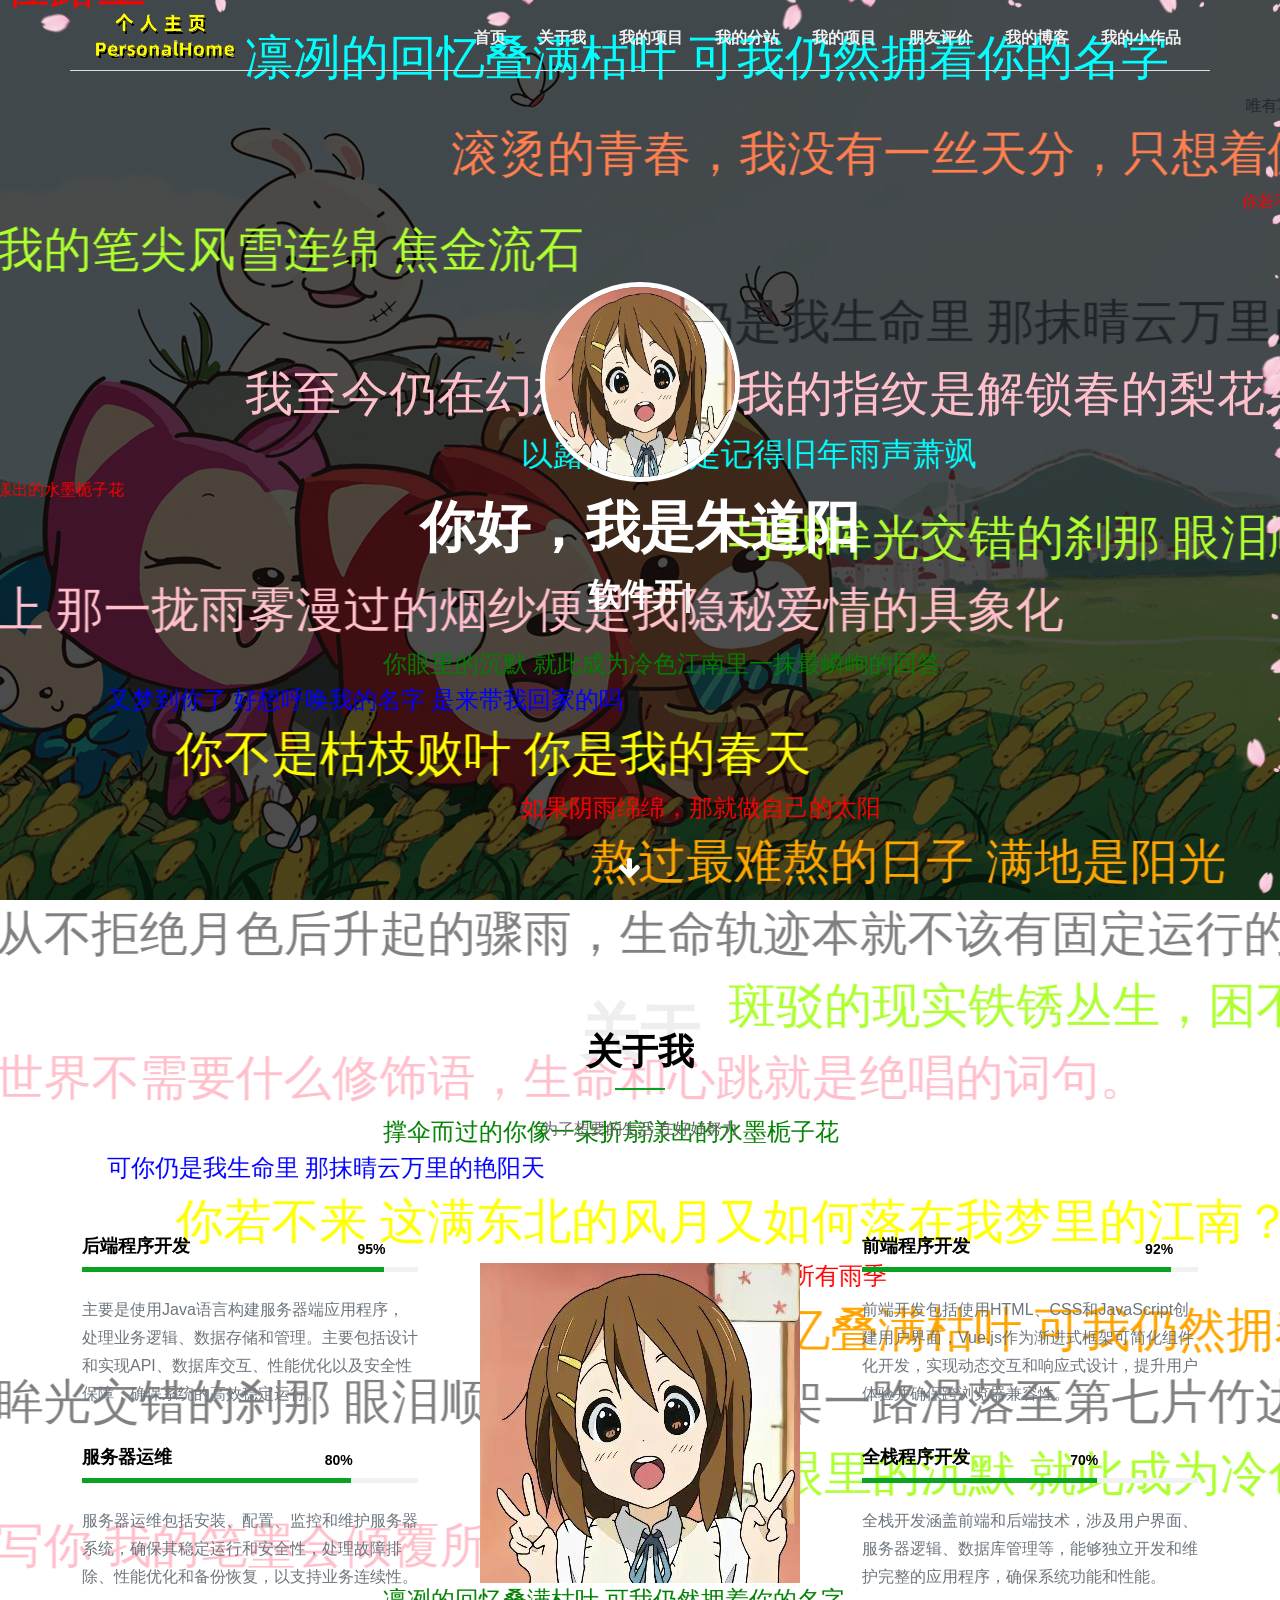
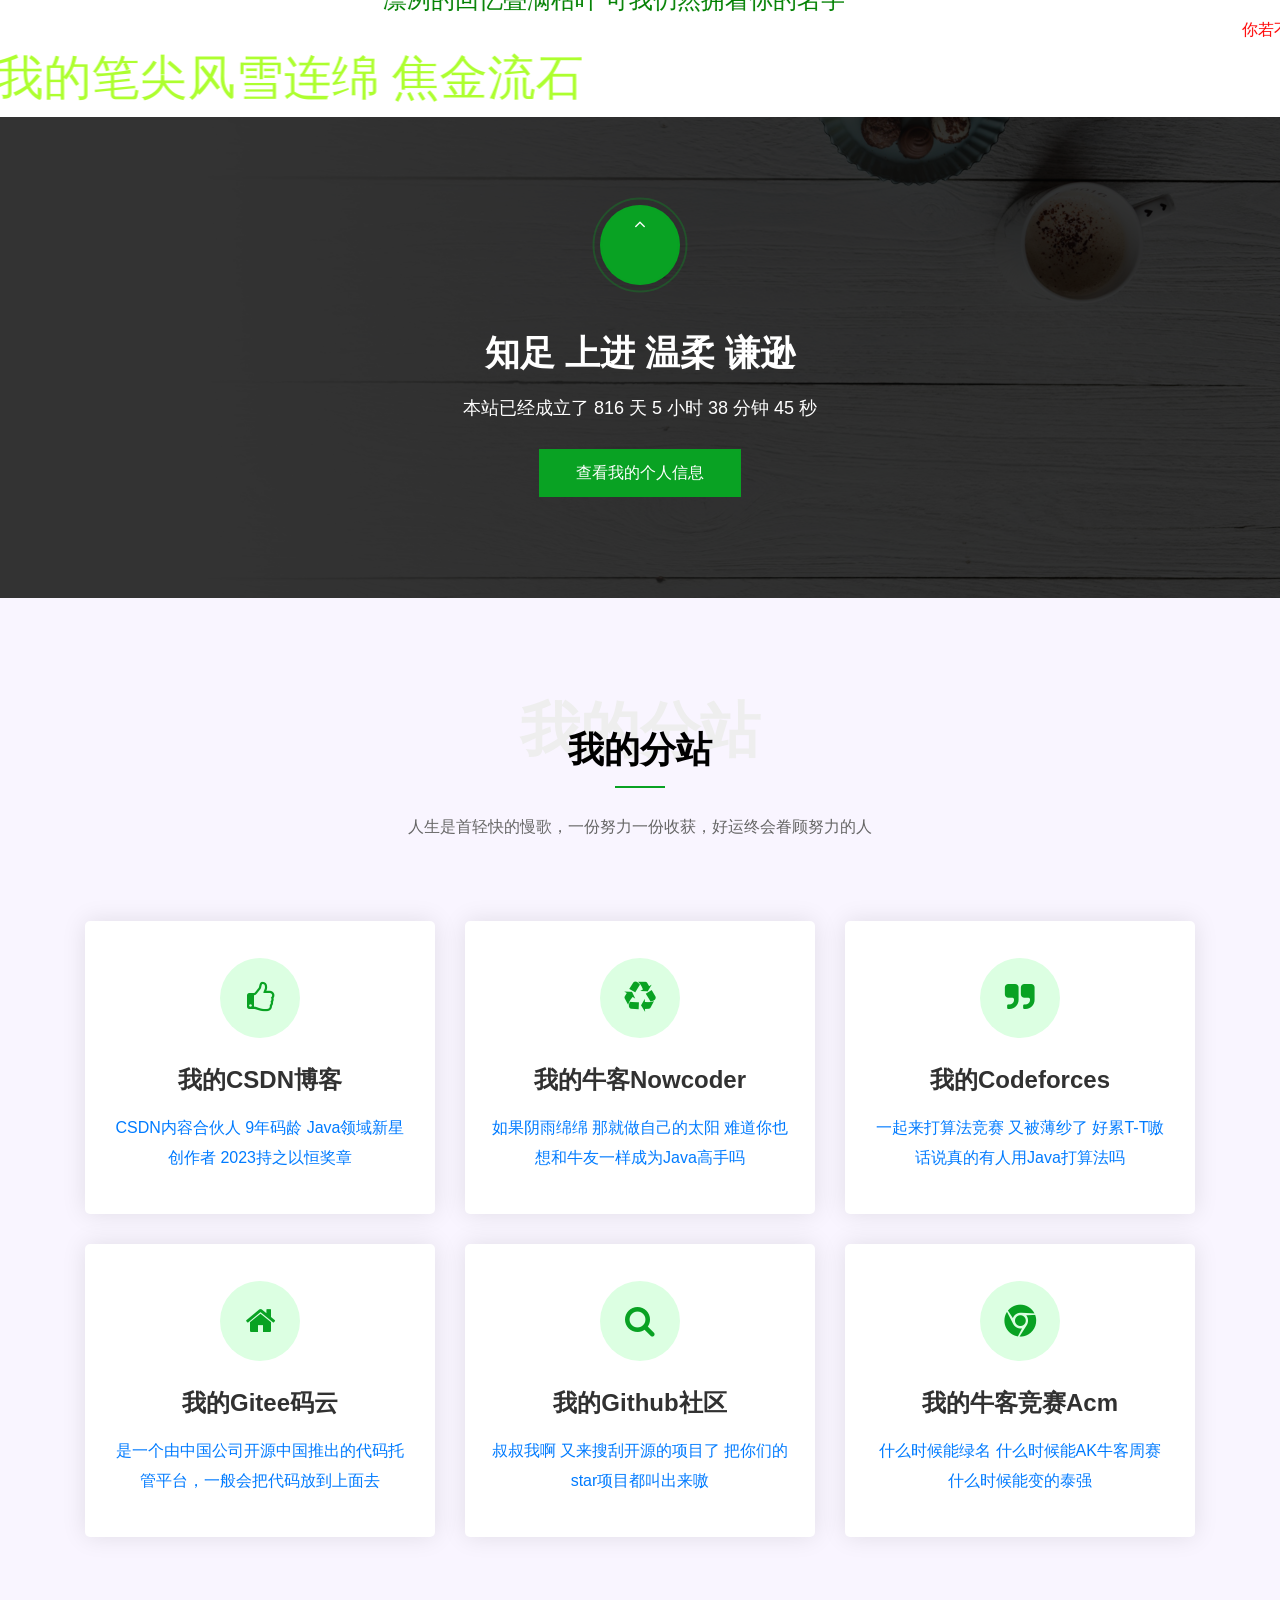
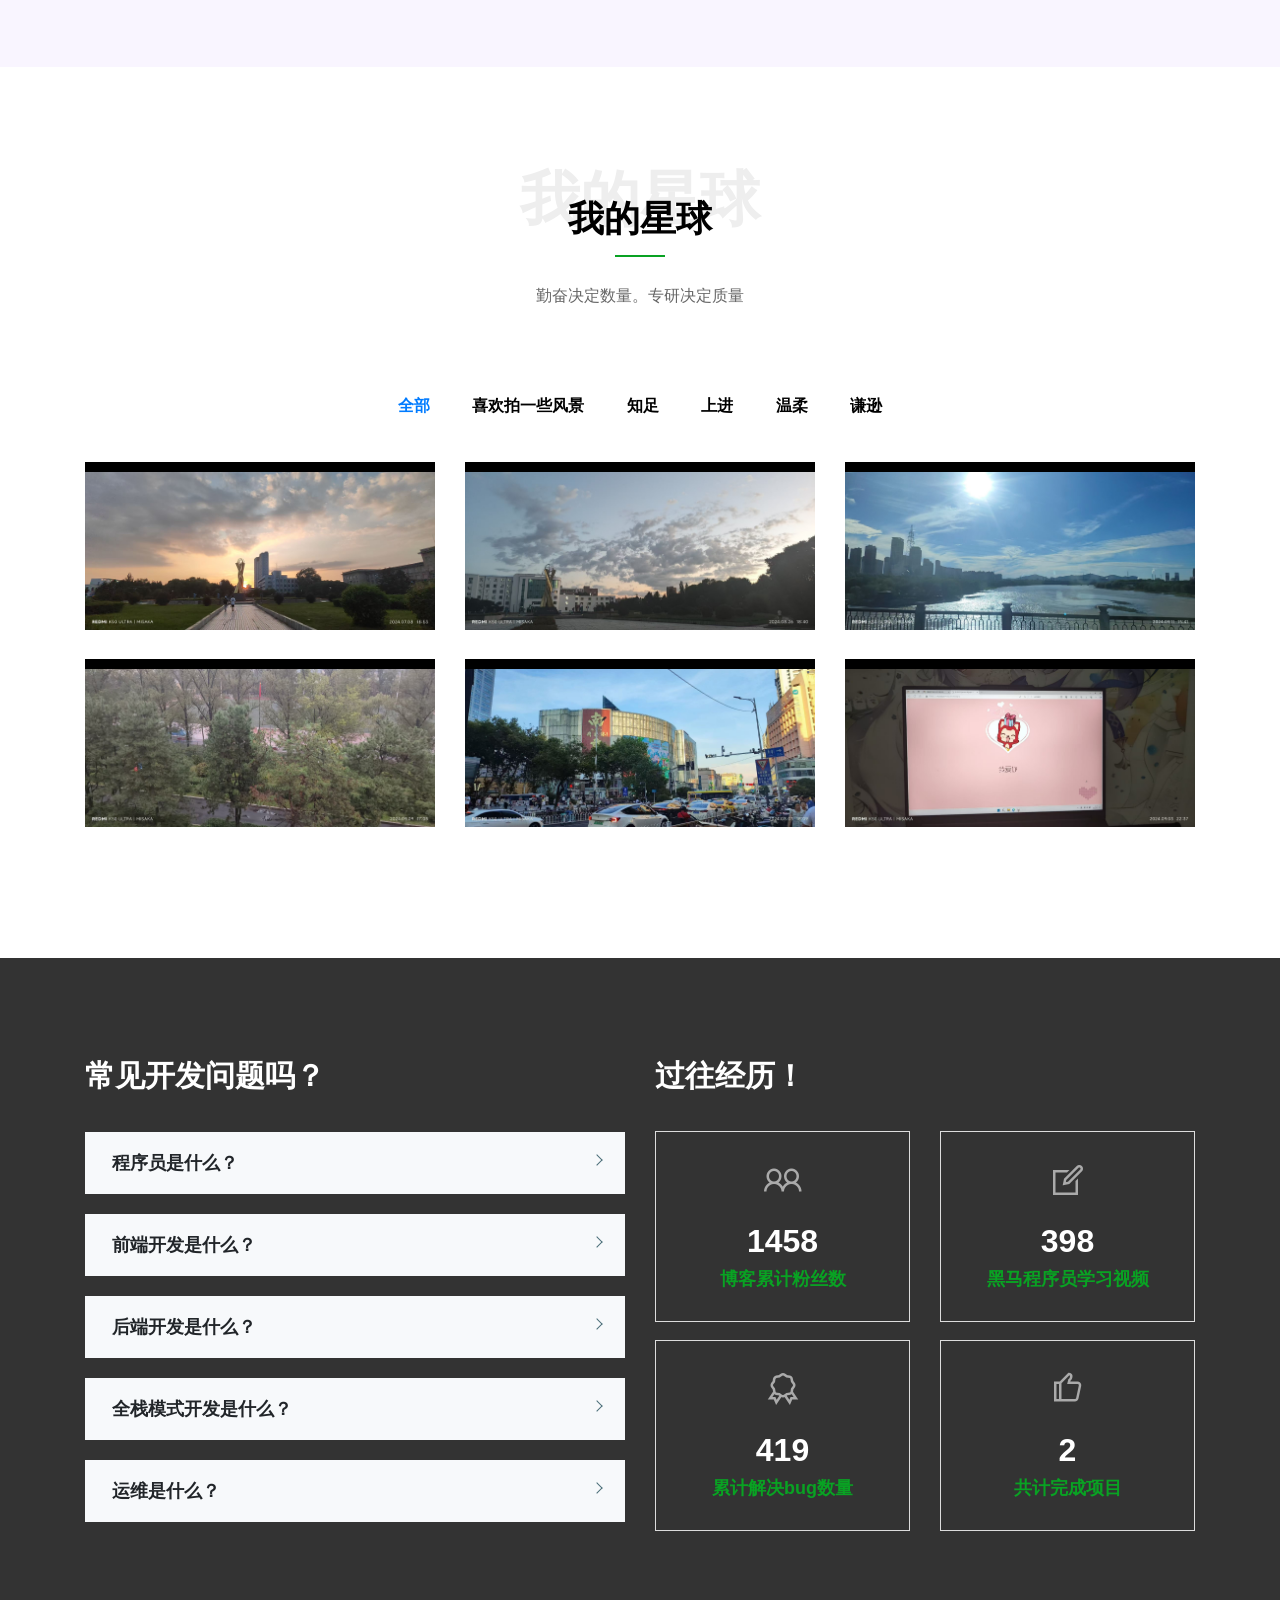
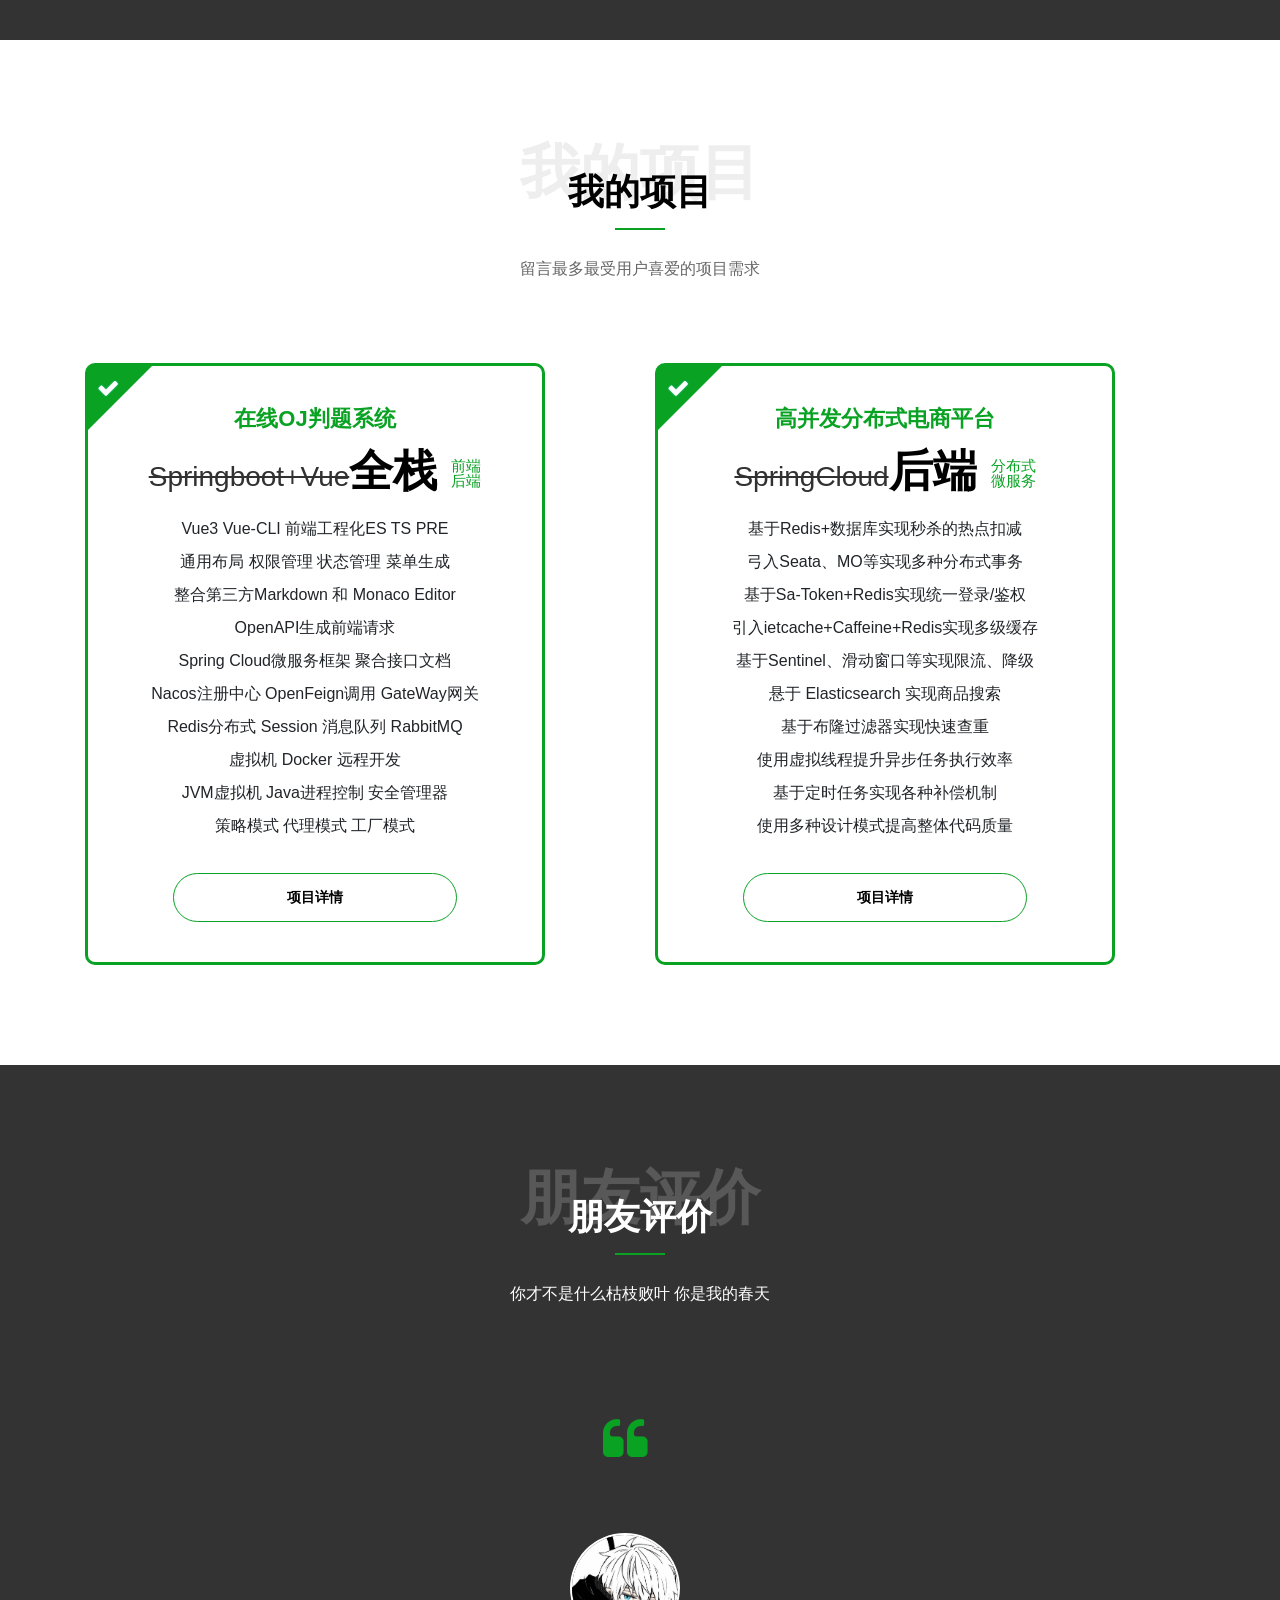
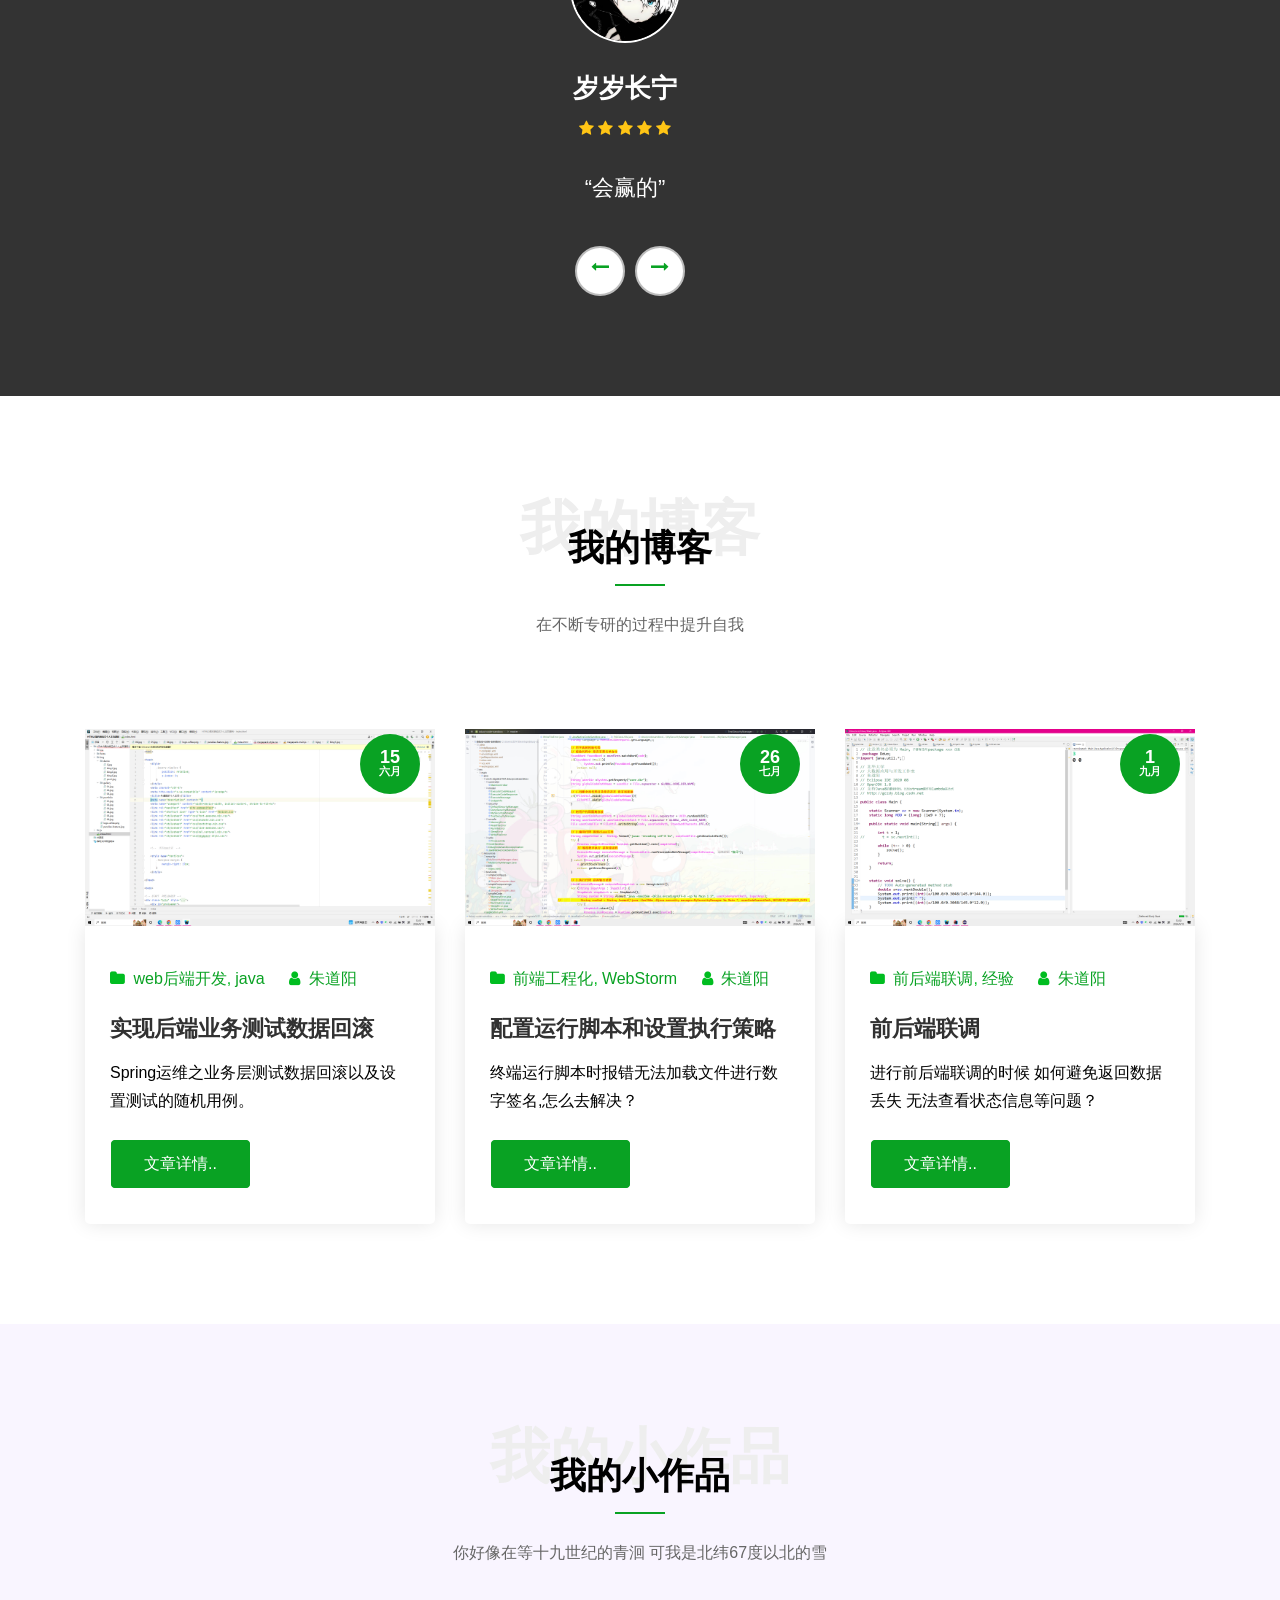
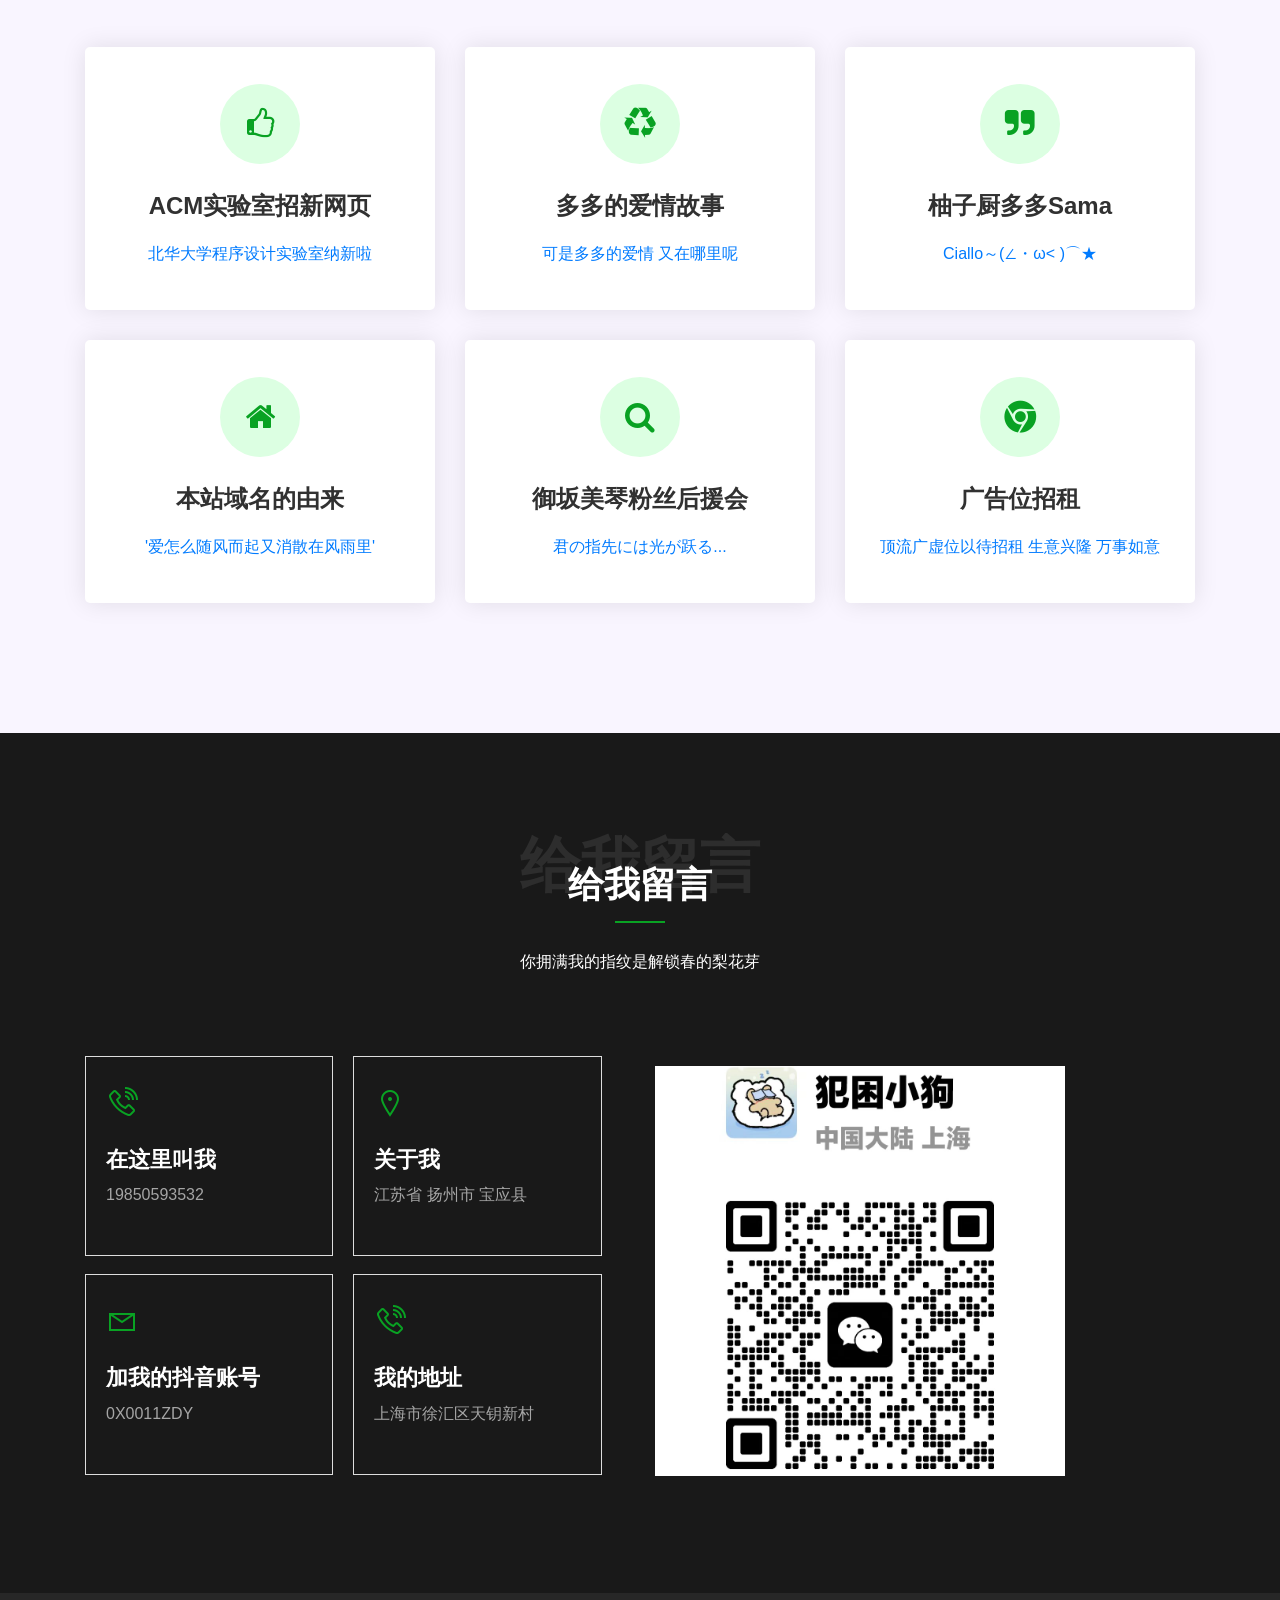
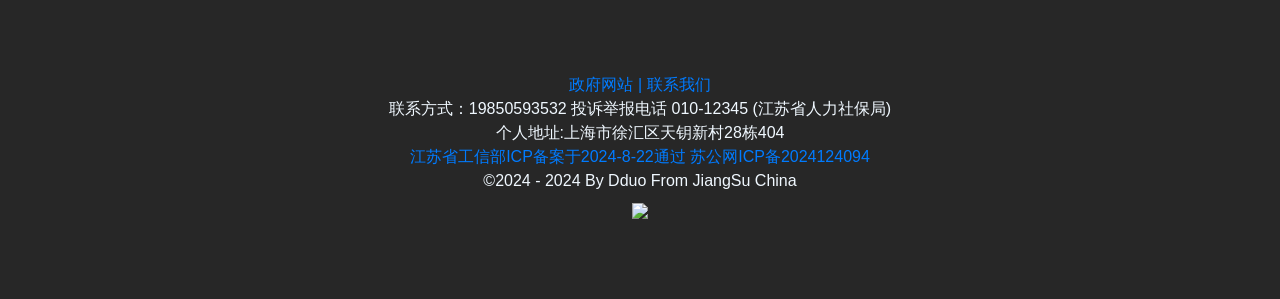
==== commit 57637a36: "修改了oj无法通过路径访问的问题" ====
--- a/index.html
+++ b/index.html
@@ -654,7 +654,7 @@
                             <span class="featur">策略模式 代理模式 工厂模式</span>
                         </li>
                     </ul>
-                    <a class="tour-btn" href="http://oj.gczdy.cn/" rel="nofollow">项目详情</a>
+                    <a class="tour-btn" href="http://oj.gczdy.cn:8100/" rel="nofollow">项目详情</a>
                 </div>
             </div>
             <div class="col-md-6">
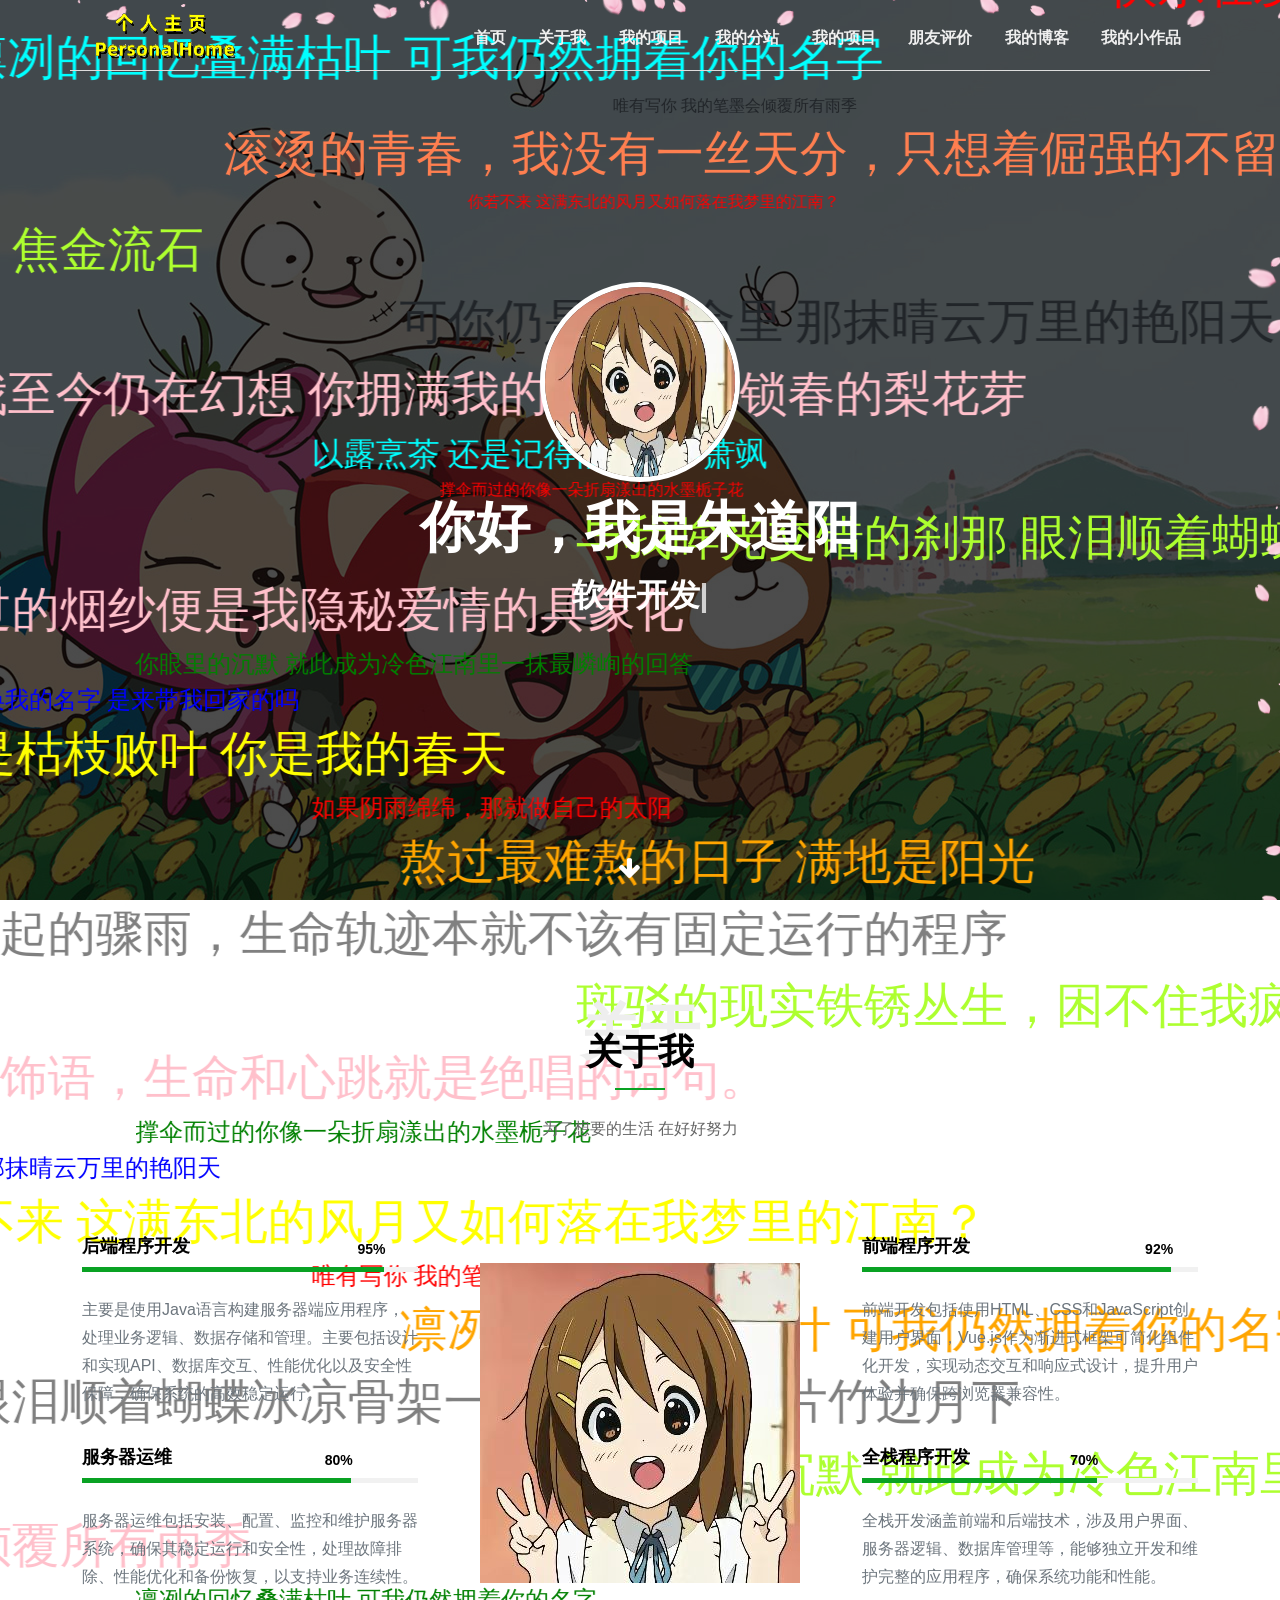
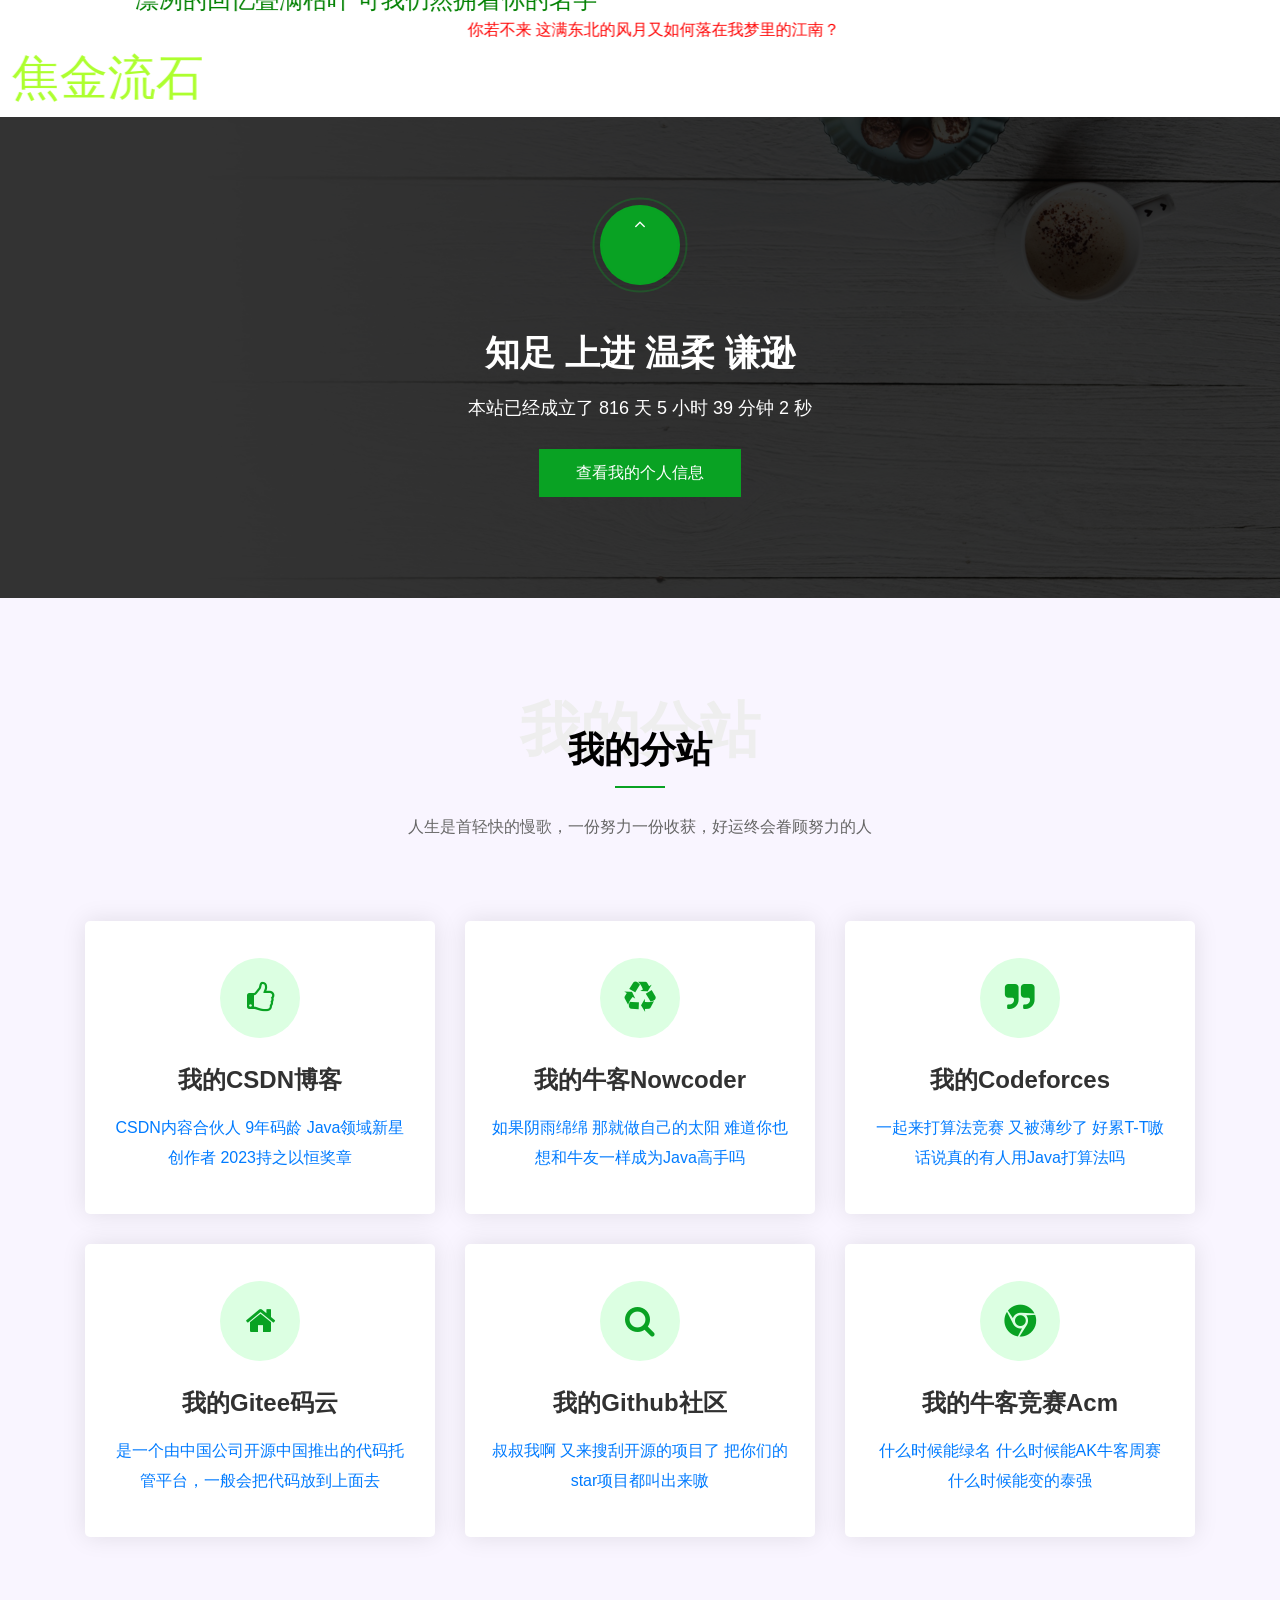
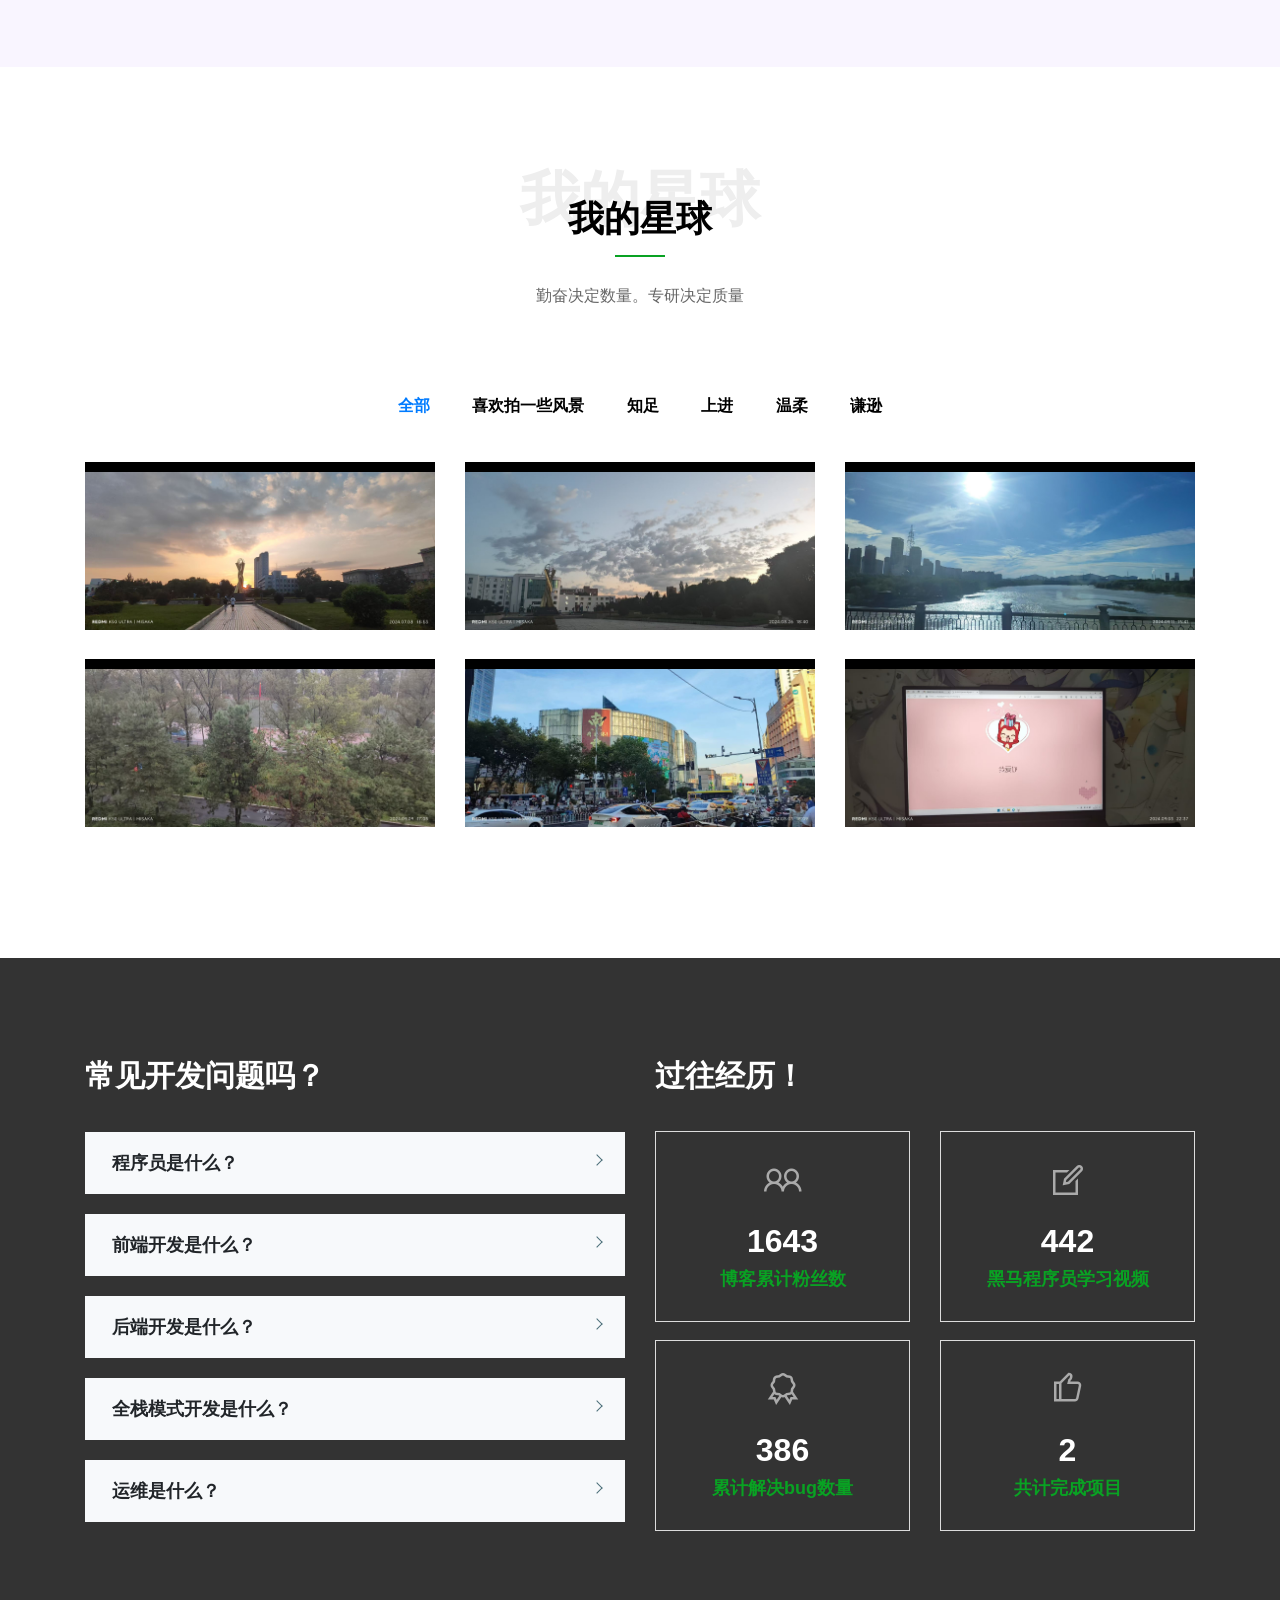
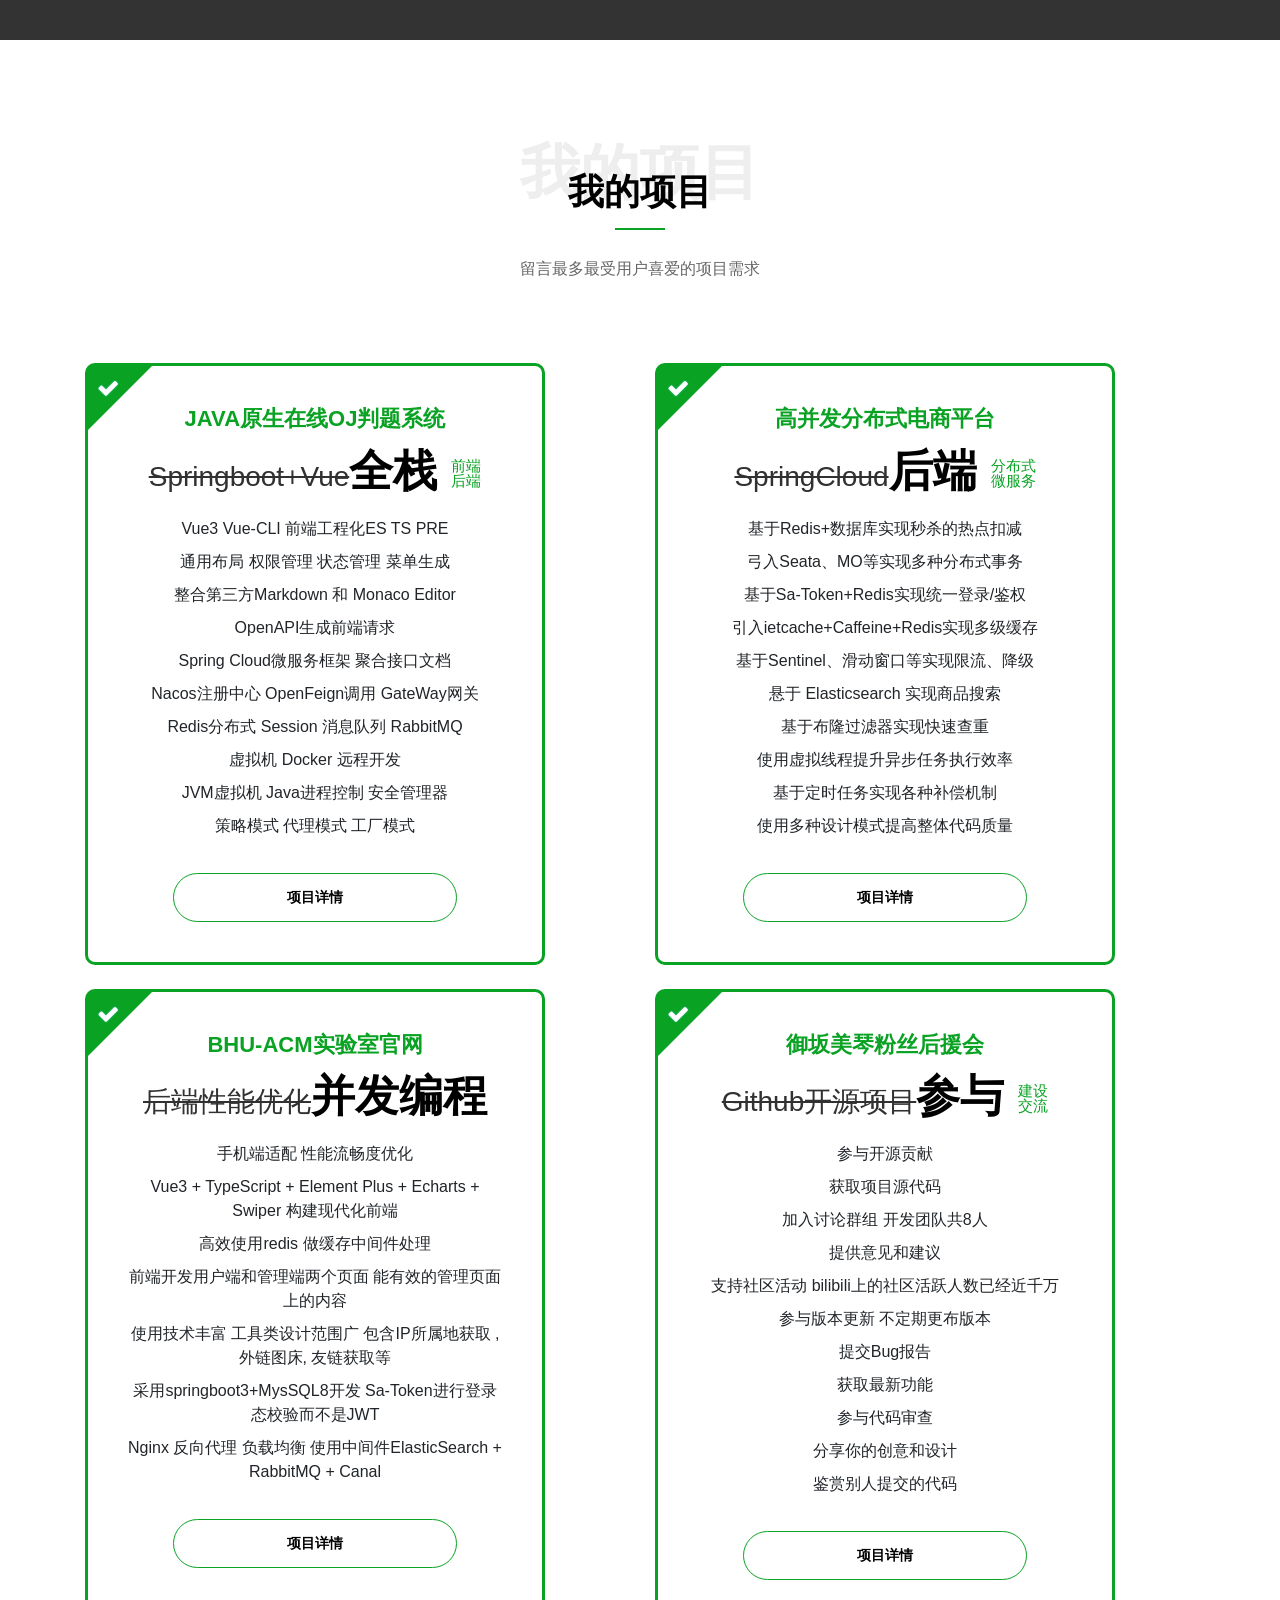
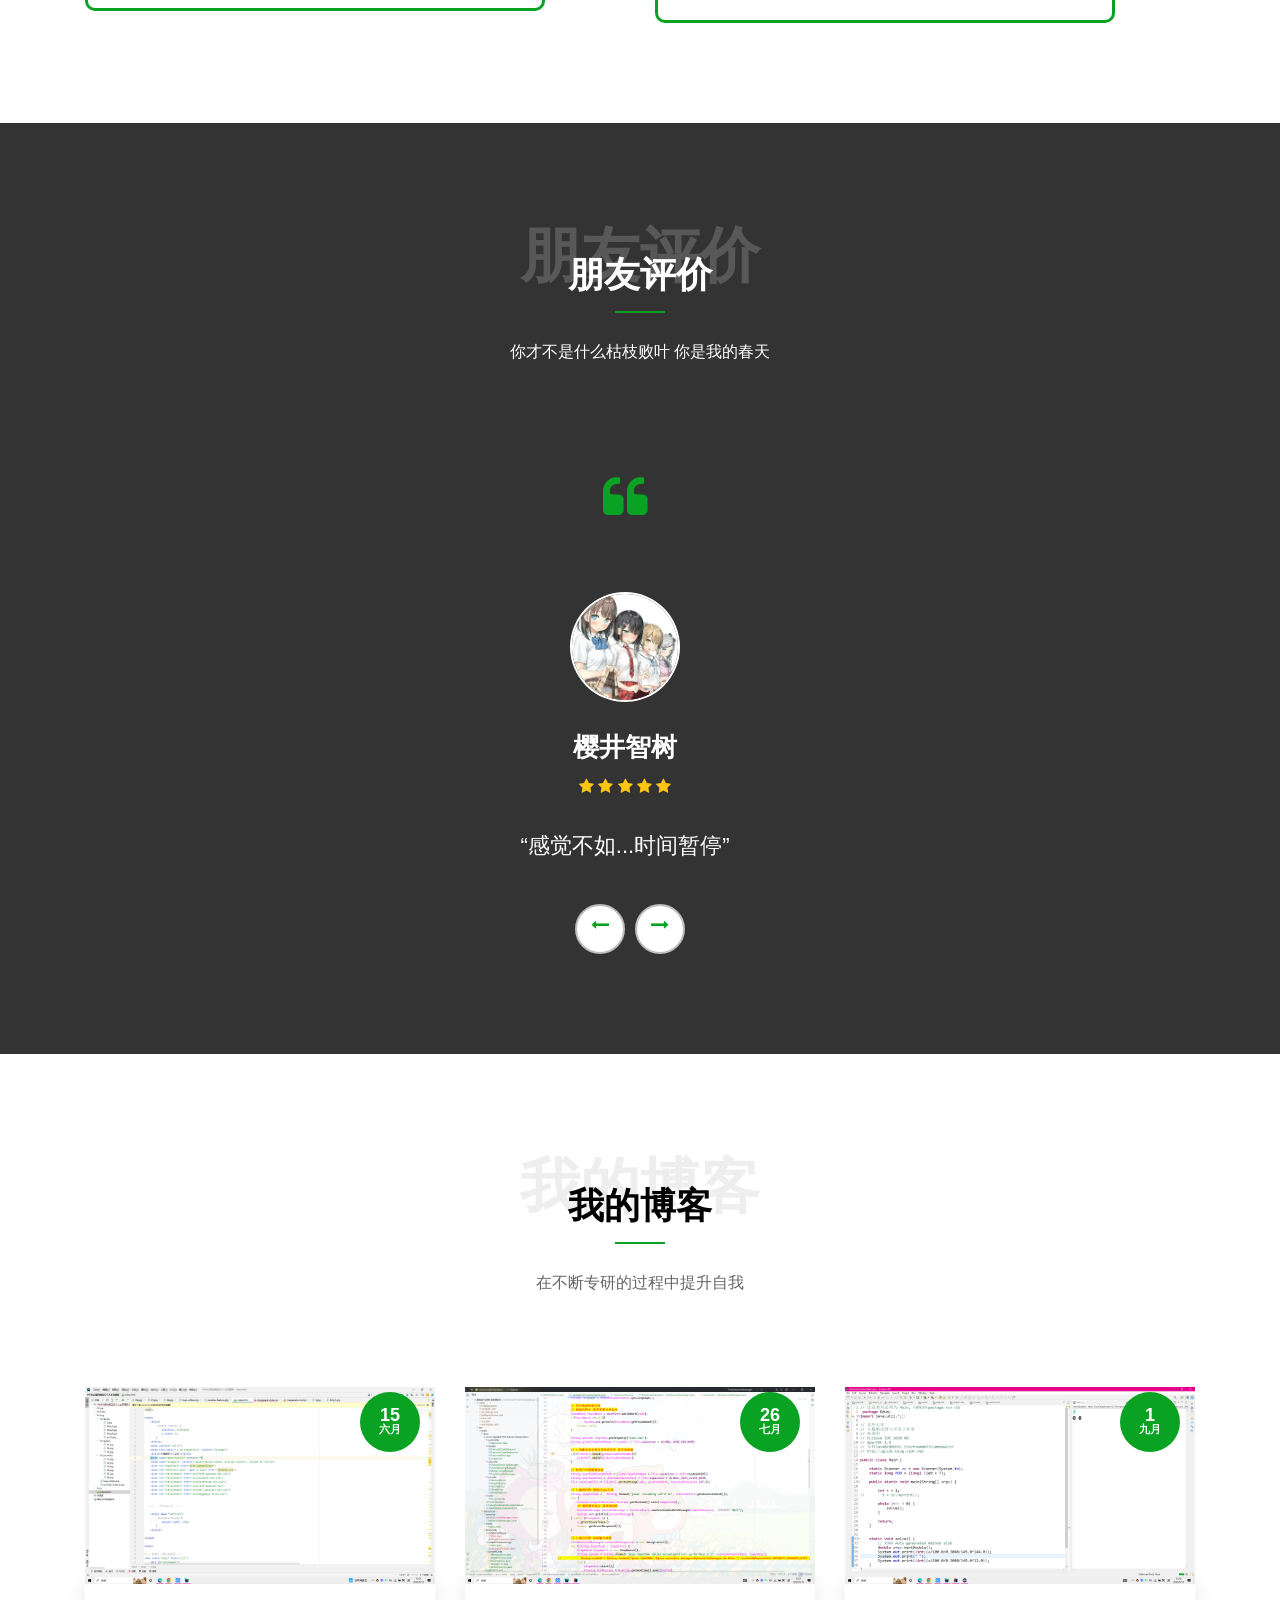
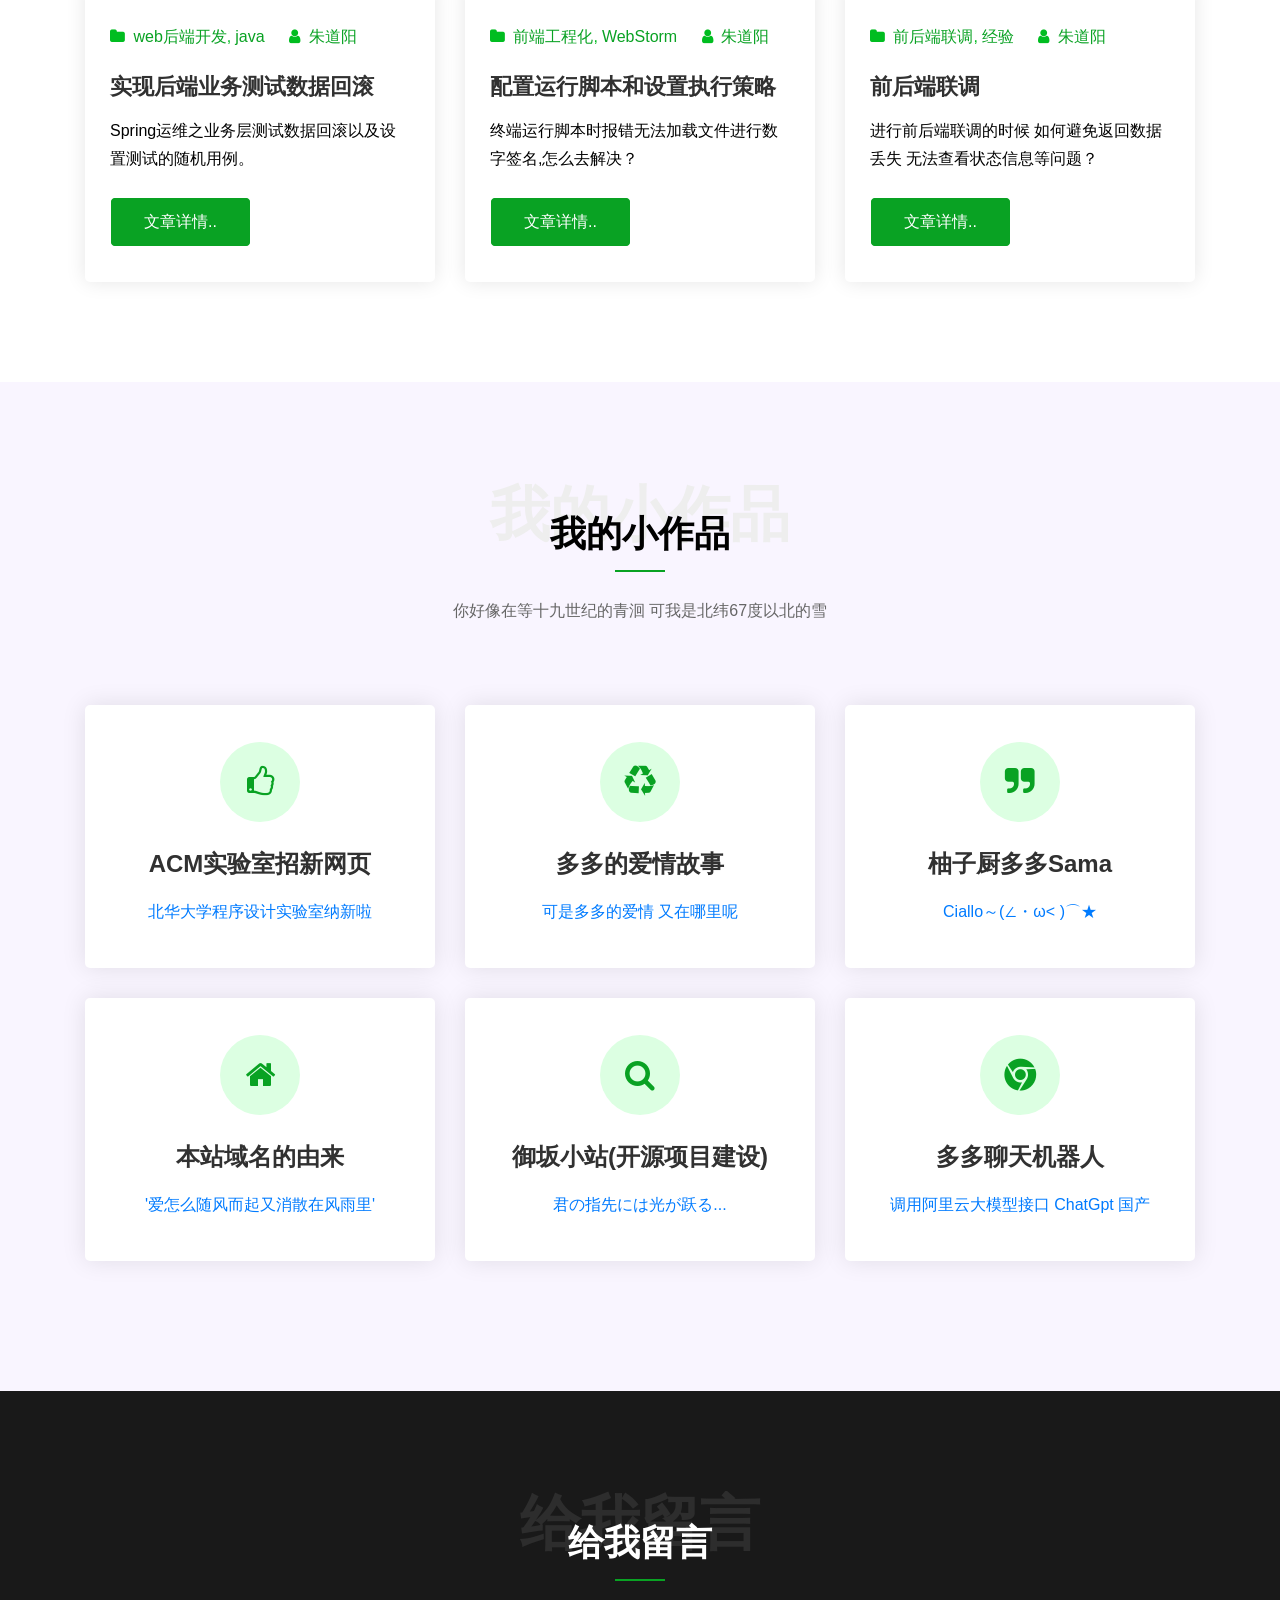
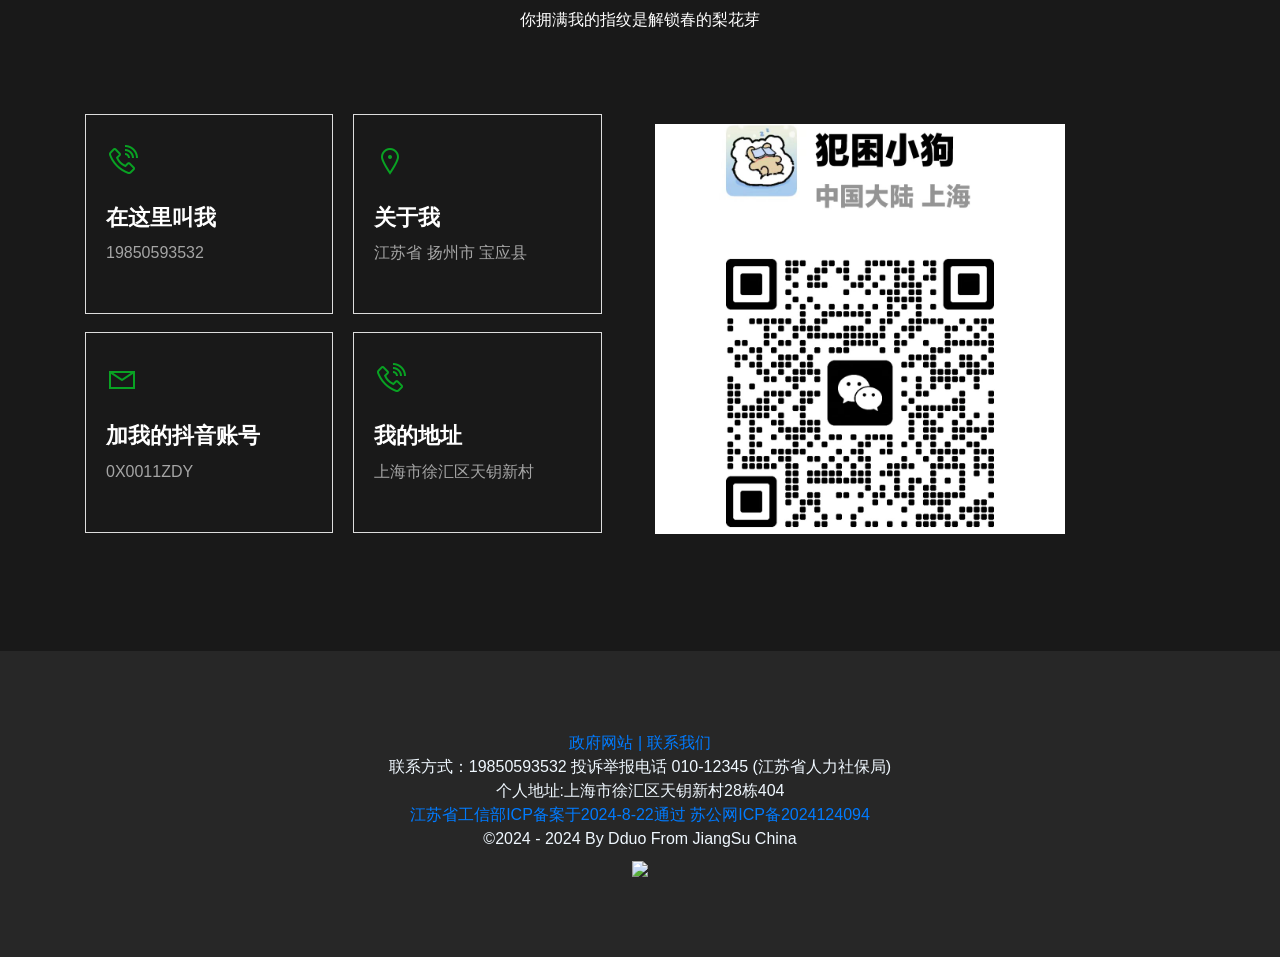
==== commit 6c65c4fe: "完善了跳转到其他外链更改的问题" ====
--- a/index.html
+++ b/index.html
@@ -122,57 +122,127 @@
         <div class="banner-wrapper vh d-flex" style="background-image:url(img/demo/3.jpg);">
             <div class="container">
                 <div class="row">
-                    <div class="center" >
-                        <marquee behavior="scroll" direction="left" scrollamount="30"><font color="red" size="15px" style="font-family: 华文行楷">快乐在发酵 生活在前行 所有的美好都在路上</font></marquee>
-                        <marquee behavior="scroll" direction="left" scrollamount="15"><font color="aqua" size="11px" style="font-family: 华文行楷">凛冽的回忆叠满枯叶 可我仍然拥着你的名字</font></marquee>
-                        <marquee behavior="scroll" direction="left" scrollamount="25"><font style="font-family: 华文行楷">唯有写你 我的笔墨会倾覆所有雨季</font></marquee>
-                        <marquee behavior="scroll" direction="left" scrollamount="12"><font color="coral" size="10px" style="font-family: 华文行楷">滚烫的青春，我没有一丝天分，只想着倔强的不留一点遗憾</font></marquee>
-                        <marquee behavior="scroll" direction="left" scrollamount="28"><font color="red" style="font-family: 华文行楷">你若不来 这满东北的风月又如何落在我梦里的江南？</font></marquee>
-                        <marquee behavior="scroll" direction="left" scrollamount="20"><font color="greenyellow" size="13px" style="font-family: 华文行楷">总说我的笔尖风雪连绵 焦金流石</font></marquee>
-                        <marquee behavior="scroll" direction="left" scrollamount="10"><font size="16px" style="font-family: 华文行楷">可你仍是我生命里 那抹晴云万里的艳阳天</font></marquee>
-                        <marquee behavior="scroll" direction="left" scrollamount="15"><font color="pink" size="20px" style="font-family: 华文行楷">我至今仍在幻想 你拥满我的指纹是解锁春的梨花芽</font></marquee>
-                        <marquee behavior="scroll" direction="left" scrollamount="11"><font color="aqua" size="6px" style="font-family: 华文行楷">以露烹茶 还是记得旧年雨声萧飒</font></marquee>
-                        <marquee behavior="scroll" direction="left" scrollamount="28"><font color="red" style="font-family: 华文行楷">撑伞而过的你像一朵折扇漾出的水墨栀子花</font></marquee>
-                        <marquee behavior="scroll" direction="left" scrollamount="8"><font color="greenyellow" size="10px" style="font-family: 华文行楷">与我眸光交错的刹那 眼泪顺着蝴蝶冰凉骨架一路滑落至第七片竹边月下</font></marquee>
-                        <marquee behavior="scroll" direction="left" scrollamount="20"><font color="pink" size="9px" style="font-family: 华文行楷">长江上 那一拢雨雾漫过的烟纱便是我隐秘爱情的具象化</font></marquee>
-                        <marquee behavior="scroll" direction="left" scrollamount="13"><font color="green" size="5px" style="font-family: 华文行楷">你眼里的沉默 就此成为冷色江南里一抹最嶙峋的回答</font></marquee>
-                        <marquee behavior="scroll" direction="left" scrollamount="17"><font color="blue" size="5px" style="font-family: 华文行楷">又梦到你了 好想呼唤我的名字 是来带我回家的吗</font></marquee>
-                        <marquee behavior="scroll" direction="left" scrollamount="16"><font color="yellow" size="7px" style="font-family: 华文行楷">你不是枯枝败叶 你是我的春天</font></marquee>
-                        <marquee behavior="scroll" direction="left" scrollamount="11"><font color="red" size="5px" style="font-family: 华文行楷">如果阴雨绵绵，那就做自己的太阳</font></marquee>
-                        <marquee behavior="scroll" direction="left" scrollamount="10"><font color="orange" size="8px" style="font-family: 华文行楷">熬过最难熬的日子 满地是阳光</font></marquee>
-                        <marquee behavior="scroll" direction="left" scrollamount="20"><font color="gray" size="9px" style="font-family: 华文行楷">旷野从不拒绝月色后升起的骤雨，生命轨迹本就不该有固定运行的程序</font></marquee>
-                        <marquee behavior="scroll" direction="left" scrollamount="8"><font color="greenyellow" size="10px" style="font-family: 华文行楷">斑驳的现实铁锈丛生，困不住我疯长的浪漫主义</font></marquee>
-                        <marquee behavior="scroll" direction="left" scrollamount="20"><font color="pink" size="9px" style="font-family: 华文行楷">我的世界不需要什么修饰语，生命和心跳就是绝唱的词句。</font></marquee>
-                        <marquee behavior="scroll" direction="left" scrollamount="13"><font color="green" size="5px" style="font-family: 华文行楷">撑伞而过的你像一朵折扇漾出的水墨栀子花</font></marquee>
-                        <marquee behavior="scroll" direction="left" scrollamount="17"><font color="blue" size="5px" style="font-family: 华文行楷">可你仍是我生命里 那抹晴云万里的艳阳天</font></marquee>
-                        <marquee behavior="scroll" direction="left" scrollamount="16"><font color="yellow" size="7px" style="font-family: 华文行楷">你若不来 这满东北的风月又如何落在我梦里的江南？</font></marquee>
-                        <marquee behavior="scroll" direction="left" scrollamount="11"><font color="red" size="5px" style="font-family: 华文行楷">唯有写你 我的笔墨会倾覆所有雨季</font></marquee>
-                        <marquee behavior="scroll" direction="left" scrollamount="10"><font color="orange" size="8px" style="font-family: 华文行楷">凛冽的回忆叠满枯叶 可我仍然拥着你的名字</font></marquee>
-                        <marquee behavior="scroll" direction="left" scrollamount="20"><font color="gray" size="9px" style="font-family: 华文行楷">与我眸光交错的刹那 眼泪顺着蝴蝶冰凉骨架一路滑落至第七片竹边月下</font></marquee>
-                        <marquee behavior="scroll" direction="left" scrollamount="8"><font color="greenyellow" size="10px" style="font-family: 华文行楷">你眼里的沉默 就此成为冷色江南里一抹最嶙峋的回答</font></marquee>
-                        <marquee behavior="scroll" direction="left" scrollamount="20"><font color="pink" size="9px" style="font-family: 华文行楷">唯有写你 我的笔墨会倾覆所有雨季</font></marquee>
-                        <marquee behavior="scroll" direction="left" scrollamount="13"><font color="green" size="5px" style="font-family: 华文行楷">凛冽的回忆叠满枯叶 可我仍然拥着你的名字</font></marquee>
-                        <marquee behavior="scroll" direction="left" scrollamount="28"><font color="red" style="font-family: 华文行楷">你若不来 这满东北的风月又如何落在我梦里的江南？</font></marquee>
-                        <marquee behavior="scroll" direction="left" scrollamount="20"><font color="greenyellow" size="13px" style="font-family: 华文行楷">总说我的笔尖风雪连绵 焦金流石</font></marquee>
-                        <marquee behavior="scroll" direction="left" scrollamount="25"><font style="font-family: 华文行楷">唯有写你 我的笔墨会倾覆所有雨季</font></marquee>
-                        <marquee behavior="scroll" direction="left" scrollamount="12"><font color="coral" size="10px" style="font-family: 华文行楷">滚烫的青春，我没有一丝天分，只想着倔强的不留一点遗憾</font></marquee>
+                    <div class="center">
+                        <marquee behavior="scroll" direction="left" scrollamount="30"><font color="red" size="15px"
+                                                                                            style="font-family: 华文行楷">快乐在发酵
+                            生活在前行 所有的美好都在路上</font></marquee>
+                        <marquee behavior="scroll" direction="left" scrollamount="15"><font color="aqua" size="11px"
+                                                                                            style="font-family: 华文行楷">凛冽的回忆叠满枯叶
+                            可我仍然拥着你的名字</font></marquee>
+                        <marquee behavior="scroll" direction="left" scrollamount="25"><font
+                                style="font-family: 华文行楷">唯有写你 我的笔墨会倾覆所有雨季</font></marquee>
+                        <marquee behavior="scroll" direction="left" scrollamount="12"><font color="coral" size="10px"
+                                                                                            style="font-family: 华文行楷">滚烫的青春，我没有一丝天分，只想着倔强的不留一点遗憾</font>
+                        </marquee>
+                        <marquee behavior="scroll" direction="left" scrollamount="28"><font color="red"
+                                                                                            style="font-family: 华文行楷">你若不来
+                            这满东北的风月又如何落在我梦里的江南？</font></marquee>
+                        <marquee behavior="scroll" direction="left" scrollamount="20"><font color="greenyellow"
+                                                                                            size="13px"
+                                                                                            style="font-family: 华文行楷">总说我的笔尖风雪连绵
+                            焦金流石</font></marquee>
+                        <marquee behavior="scroll" direction="left" scrollamount="10"><font size="16px"
+                                                                                            style="font-family: 华文行楷">可你仍是我生命里
+                            那抹晴云万里的艳阳天</font></marquee>
+                        <marquee behavior="scroll" direction="left" scrollamount="15"><font color="pink" size="20px"
+                                                                                            style="font-family: 华文行楷">我至今仍在幻想
+                            你拥满我的指纹是解锁春的梨花芽</font></marquee>
+                        <marquee behavior="scroll" direction="left" scrollamount="11"><font color="aqua" size="6px"
+                                                                                            style="font-family: 华文行楷">以露烹茶
+                            还是记得旧年雨声萧飒</font></marquee>
+                        <marquee behavior="scroll" direction="left" scrollamount="28"><font color="red"
+                                                                                            style="font-family: 华文行楷">撑伞而过的你像一朵折扇漾出的水墨栀子花</font>
+                        </marquee>
+                        <marquee behavior="scroll" direction="left" scrollamount="8"><font color="greenyellow"
+                                                                                           size="10px"
+                                                                                           style="font-family: 华文行楷">与我眸光交错的刹那
+                            眼泪顺着蝴蝶冰凉骨架一路滑落至第七片竹边月下</font></marquee>
+                        <marquee behavior="scroll" direction="left" scrollamount="20"><font color="pink" size="9px"
+                                                                                            style="font-family: 华文行楷">长江上
+                            那一拢雨雾漫过的烟纱便是我隐秘爱情的具象化</font></marquee>
+                        <marquee behavior="scroll" direction="left" scrollamount="13"><font color="green" size="5px"
+                                                                                            style="font-family: 华文行楷">你眼里的沉默
+                            就此成为冷色江南里一抹最嶙峋的回答</font></marquee>
+                        <marquee behavior="scroll" direction="left" scrollamount="17"><font color="blue" size="5px"
+                                                                                            style="font-family: 华文行楷">又梦到你了
+                            好想呼唤我的名字 是来带我回家的吗</font></marquee>
+                        <marquee behavior="scroll" direction="left" scrollamount="16"><font color="yellow" size="7px"
+                                                                                            style="font-family: 华文行楷">你不是枯枝败叶
+                            你是我的春天</font></marquee>
+                        <marquee behavior="scroll" direction="left" scrollamount="11"><font color="red" size="5px"
+                                                                                            style="font-family: 华文行楷">如果阴雨绵绵，那就做自己的太阳</font>
+                        </marquee>
+                        <marquee behavior="scroll" direction="left" scrollamount="10"><font color="orange" size="8px"
+                                                                                            style="font-family: 华文行楷">熬过最难熬的日子
+                            满地是阳光</font></marquee>
+                        <marquee behavior="scroll" direction="left" scrollamount="20"><font color="gray" size="9px"
+                                                                                            style="font-family: 华文行楷">旷野从不拒绝月色后升起的骤雨，生命轨迹本就不该有固定运行的程序</font>
+                        </marquee>
+                        <marquee behavior="scroll" direction="left" scrollamount="8"><font color="greenyellow"
+                                                                                           size="10px"
+                                                                                           style="font-family: 华文行楷">斑驳的现实铁锈丛生，困不住我疯长的浪漫主义</font>
+                        </marquee>
+                        <marquee behavior="scroll" direction="left" scrollamount="20"><font color="pink" size="9px"
+                                                                                            style="font-family: 华文行楷">我的世界不需要什么修饰语，生命和心跳就是绝唱的词句。</font>
+                        </marquee>
+                        <marquee behavior="scroll" direction="left" scrollamount="13"><font color="green" size="5px"
+                                                                                            style="font-family: 华文行楷">撑伞而过的你像一朵折扇漾出的水墨栀子花</font>
+                        </marquee>
+                        <marquee behavior="scroll" direction="left" scrollamount="17"><font color="blue" size="5px"
+                                                                                            style="font-family: 华文行楷">可你仍是我生命里
+                            那抹晴云万里的艳阳天</font></marquee>
+                        <marquee behavior="scroll" direction="left" scrollamount="16"><font color="yellow" size="7px"
+                                                                                            style="font-family: 华文行楷">你若不来
+                            这满东北的风月又如何落在我梦里的江南？</font></marquee>
+                        <marquee behavior="scroll" direction="left" scrollamount="11"><font color="red" size="5px"
+                                                                                            style="font-family: 华文行楷">唯有写你
+                            我的笔墨会倾覆所有雨季</font></marquee>
+                        <marquee behavior="scroll" direction="left" scrollamount="10"><font color="orange" size="8px"
+                                                                                            style="font-family: 华文行楷">凛冽的回忆叠满枯叶
+                            可我仍然拥着你的名字</font></marquee>
+                        <marquee behavior="scroll" direction="left" scrollamount="20"><font color="gray" size="9px"
+                                                                                            style="font-family: 华文行楷">与我眸光交错的刹那
+                            眼泪顺着蝴蝶冰凉骨架一路滑落至第七片竹边月下</font></marquee>
+                        <marquee behavior="scroll" direction="left" scrollamount="8"><font color="greenyellow"
+                                                                                           size="10px"
+                                                                                           style="font-family: 华文行楷">你眼里的沉默
+                            就此成为冷色江南里一抹最嶙峋的回答</font></marquee>
+                        <marquee behavior="scroll" direction="left" scrollamount="20"><font color="pink" size="9px"
+                                                                                            style="font-family: 华文行楷">唯有写你
+                            我的笔墨会倾覆所有雨季</font></marquee>
+                        <marquee behavior="scroll" direction="left" scrollamount="13"><font color="green" size="5px"
+                                                                                            style="font-family: 华文行楷">凛冽的回忆叠满枯叶
+                            可我仍然拥着你的名字</font></marquee>
+                        <marquee behavior="scroll" direction="left" scrollamount="28"><font color="red"
+                                                                                            style="font-family: 华文行楷">你若不来
+                            这满东北的风月又如何落在我梦里的江南？</font></marquee>
+                        <marquee behavior="scroll" direction="left" scrollamount="20"><font color="greenyellow"
+                                                                                            size="13px"
+                                                                                            style="font-family: 华文行楷">总说我的笔尖风雪连绵
+                            焦金流石</font></marquee>
+                        <marquee behavior="scroll" direction="left" scrollamount="25"><font
+                                style="font-family: 华文行楷">唯有写你 我的笔墨会倾覆所有雨季</font></marquee>
+                        <marquee behavior="scroll" direction="left" scrollamount="12"><font color="coral" size="10px"
+                                                                                            style="font-family: 华文行楷">滚烫的青春，我没有一丝天分，只想着倔强的不留一点遗憾</font>
+                        </marquee>
                     </div>
                     <div class="col-md-12 text-center ">
                         <div class="myphoto">
-                            <img alt="莉莉"  style="margin-top: 0px"  src="img/demo/porri.jpg">
+                            <img alt="莉莉" style="margin-top: 0px" src="img/demo/porri.jpg">
                         </div>
                         <h1>你好，我是朱道阳</h1>
-                        <h3 id="personal"><span class="typewriter-wrapper"><span class="typewriter-char typewriter-item-0"
-                                                                                 id="xNqxtsN">网</span><span
+                        <h3 id="personal"><span class="typewriter-wrapper"><span
+                                class="typewriter-char typewriter-item-0"
+                                id="xNqxtsN">网</span><span
                                 class="typewriter-char typewriter-item-1"
                                 id="1vY0CTmj">站</span><span class="typewriter-char typewriter-item-2"
-                                                                                         id="vM8iVjMk">开</span><span
+                                                             id="vM8iVjMk">开</span><span
                                 class="typewriter-char typewriter-item-3"
                                 id="9Tc4pU">发</span><span class="typewriter-char typewriter-item-4"
-                                                                                         id="E1fVVwiH">者</span><span
+                                                           id="E1fVVwiH">者</span><span
                                 class="typewriter-char typewriter-item-5"
                                 id="IuyBSy7">g</span><span class="typewriter-char typewriter-item-6"
-                                                                                        id="ktmOk">o</span></span><span
+                                                           id="ktmOk">o</span></span><span
                                 class="typewriter-cursor" style="opacity: 0.25;">|</span></h3>
                     </div>
                 </div>
@@ -241,7 +311,7 @@
                 </div>
                 <div class="col-md-4 text-center warp-middle">
                     <div class="about-image text-center">
-                        <img alt="个人主页" style="margin-top: 40px" src="img/demo/porri.jpg" >
+                        <img alt="个人主页" style="margin-top: 40px" src="img/demo/porri.jpg">
                     </div>
                     <figcaption
                             class="d-flex justify-content-center align-items-center shape-wrapper img-shape-two">
@@ -376,7 +446,7 @@
                     <div class="service-icon">
                         <i class="fa fa-search"></i>
                     </div>
-                    <a class="services-content" div href="https://github.com/DduoZDY1204">
+                    <a class="services-content" div href="https://github.com/Dddddduo">
                         <h3>我的github社区</h3>
                         <p>叔叔我啊 又来搜刮开源的项目了 把你们的star项目都叫出来嗷</p>
                     </a>
@@ -587,6 +657,7 @@
 <!-- START PIRCING -->
 <div class="porri section section-price ptab-price" id="pricing">
     <div class="container">
+
         <div class="row">
             <div class="col-md-12">
                 <div class="section-tittle text-center">
@@ -598,11 +669,12 @@
                 </div>
             </div>
         </div>
+
         <div class="row">
             <div class="col-md-6">
                 <div class="pricing-rate bxshdw mr-60">
                     <i class=""></i>
-                    <h3 class="title">在线OJ判题系统</h3>
+                    <h3 class="title">Java原生在线OJ判题系统</h3>
                     <h3 class="price"><span class="diskunt"><del>Springboot+Vue</del></span><span
                             class="pricee">全栈</span><span class="dura">前端<br>后端</span></h3>
                     <ul>
@@ -654,9 +726,10 @@
                             <span class="featur">策略模式 代理模式 工厂模式</span>
                         </li>
                     </ul>
-                    <a class="tour-btn" href="http://oj.gczdy.cn:8100/" rel="nofollow">项目详情</a>
-                </div>
-            </div>
+                    <a class="tour-btn" href="http://oj.gczdy.cn/" rel="nofollow">项目详情</a>
+                </div>
+            </div>
+
             <div class="col-md-6">
                 <div class="pricing-rate bxshdw mr-60">
                     <i class=""></i>
@@ -713,6 +786,100 @@
                 </div>
             </div>
         </div>
+
+        <!--       为了美观 选择直接换行-->
+        <br>
+
+        <div class="row">
+
+            <div class="col-md-6">
+                <div class="pricing-rate bxshdw mr-60">
+                    <i class=""></i>
+                    <h3 class="title">BHU-ACM实验室官网</h3>
+                    <h3 class="price"><span class="diskunt"><del>后端性能优化</del></span><span class="pricee">并发编程</span></h3>
+                    <ul>
+                        <li>
+                            <span class="featur">手机端适配 性能流畅度优化</span>
+                        </li>
+                        <li>
+                            <span class="featur"> Vue3 + TypeScript + Element Plus + Echarts + Swiper 构建现代化前端</span>
+                        </li>
+                        <li>
+                            <span class="featur">  高效使用redis 做缓存中间件处理 </span>
+                        </li>
+                        <li>
+                            <span class="featur"> 前端开发用户端和管理端两个页面 能有效的管理页面上的内容 </span>
+                        </li>
+                        <li>
+                            <span class="featur"> 使用技术丰富 工具类设计范围广 包含IP所属地获取 , 外链图床, 友链获取等 </span>
+                        </li>
+                        <li>
+                            <span class="featur"> 采用springboot3+MysSQL8开发 Sa-Token进行登录态校验而不是JWT</span>
+                        </li>
+                        <li>
+                            <span class="featur">Nginx 反向代理 负载均衡 使用中间件ElasticSearch + RabbitMQ + Canal</span>
+                        </li>
+                    </ul>
+                    <a class="tour-btn" href="http://bhuacm.gczdy.cn/" rel="nofollow">项目详情</a>
+                </div>
+            </div>
+
+
+            <div class="col-md-6">
+                <div class="pricing-rate bxshdw mr-60">
+                    <i class=""></i>
+                    <h3 class="title">御坂美琴粉丝后援会</h3>
+                    <h3 class="price"><span class="diskunt"><del>Github开源项目</del></span><span class="pricee">参与</span><span class="dura">建设<br>交流</span></h3>
+                    <ul>
+                        <li>
+                            <span class="featur">参与开源贡献 <span class="tooltip-sub">我们欢迎任何热爱这项工作的开发者和技术爱好者参与进来。通过提交代码、修复Bug、改善文档、或提出功能建议，您可以直接影响项目的发展和改进。无论您是初学者还是经验丰富的开发者，我们都非常乐意与您合作，推动项目更好地成长。</span></span>
+                        </li>
+
+                        <li>
+                            <span class="featur">获取项目源代码<span class="tooltip-sub">所有源代码都已经公开，您可以在GitHub上自由下载或克隆到本地进行查看、修改或个人学习。获取代码后，您可以根据需要自行创建分支，提出拉取请求（Pull Request），并在我们审核后合并进项目。这是一个完全开放的学习和实践平台，欢迎您积极参与。</span></span>
+                        </li>
+
+                        <li>
+                            <span class="featur">加入讨论群组 开发团队共8人<span class="tooltip-sub">项目不仅仅是代码，还是一个富有活力的社区。我们提供多个讨论渠道，您可以加入我们的微信群、Discord、或者在GitHub Issues中参与讨论。无论是关于功能规划、设计理念还是社区活动，您都可以在这里与其他成员交流，分享想法，帮助推动项目的进步。</span></span>
+                        </li>
+
+                        <li>
+                            <span class="featur">提供意见和建议<span class="tooltip-sub">我们非常重视每位用户和开发者的声音。通过提交问题报告、功能请求或者设计反馈，您可以为项目的下一步发展方向提供宝贵的意见。这不仅仅是对技术的支持，更是对社区文化的贡献。每一个建议和意见都能帮助我们做得更好。</span></span>
+                        </li>
+
+                        <li>
+                            <span class="featur">支持社区活动 bilibili上的社区活跃人数已经近千万<span class="tooltip-sub">除了技术上的合作，我们也组织一些社区活动，包括线上竞赛、主题讨论、代码冲刺等。您可以参与这些活动，不仅增强团队协作，还能和其他成员建立更紧密的联系。通过参加这些活动，您可以提高自己的技能，并为项目社区贡献自己的力量。</span></span>
+                        </li>
+
+                        <li>
+                            <span class="featur">参与版本更新 不定期更布版本<span class="tooltip-sub">每一次更新，都是我们社区共同努力的结果。您可以在新版本发布之前进行测试，提前发现潜在的Bug或问题，并反馈给开发团队。通过参与版本测试，您不仅能够帮助我们提高代码质量，还能提前体验到新功能，为项目未来的发展贡献力量。</span></span>
+                        </li>
+
+                        <li>
+                            <span class="featur">提交Bug报告<span class="tooltip-sub">发现问题是每个开发者和用户的责任。若您在使用过程中遇到Bug或技术难题，请毫不犹豫地提交Bug报告。报告中请详细描述遇到的情况、重现步骤以及您期望的解决方式。我们会根据反馈迅速修复问题，确保项目始终保持高质量和稳定性。</span></span>
+                        </li>
+
+                        <li>
+                            <span class="featur">获取最新功能<span class="tooltip-sub">我们不断根据社区的反馈和需求推出新功能和改进。加入我们的开发者社区，您将第一时间了解到最新的功能更新。无论是新的用户界面、增加的功能模块，还是改进的性能，您都可以在第一时间体验到这些改进，帮助我们更好地塑造项目。</span></span>
+                        </li>
+
+                        <li>
+                            <span class="featur">参与代码审查<span class="tooltip-sub">代码审查是提高代码质量和项目可维护性的核心环节。如果您有一定的开发经验，可以帮助我们审查其他开发者提交的代码，确保代码符合标准、没有错误，并提出优化建议。您的参与将极大提高项目的代码质量，使整个项目更加稳健和高效。</span></span>
+                        </li>
+
+                        <li>
+                            <span class="featur">分享你的创意和设计<span class="tooltip-sub">我们非常欢迎创意和设计的分享。如果您有任何有趣的功能想法、设计方案，或是其他灵感，欢迎您通过Pull Request或Issue的方式提交。无论是改进界面设计、提出新的功能创意，还是优化用户体验，您的每个创意都可能成为我们下一个版本的重要内容。</span></span>
+                        </li>
+
+                        <li>
+                            <span class="featur">鉴赏别人提交的代码<span class="tooltip-sub">我们非常欢迎创意和设计的分享。如果您有任何有趣的功能想法、设计方案，或是其他灵感，欢迎您通过Pull Request或Issue的方式提交。无论是改进界面设计、提出新的功能创意，还是优化用户体验，您的每个创意都可能成为我们下一个版本的重要内容。</span></span>
+                        </li>
+                    </ul>
+                    <a class="tour-btn" href="https://vue.misaka-fans.space/" rel="nofollow">项目详情</a>
+                </div>
+            </div>
+        </div>
+
     </div>
 </div>
 
@@ -1033,8 +1200,8 @@
                     <div class="service-icon">
                         <i aria-hidden="true" class="fa fa-search"></i>
                     </div>
-                    <a class="services-content" div href="http://misaka.gczdy.cn/">
-                        <h3>御坂美琴粉丝后援会</h3>
+                    <a class="services-content" div href="https://vue.misaka-fans.space/">
+                        <h3>御坂小站(开源项目建设)</h3>
                         <p>君の指先には光が跃る...</p>
                     </a>
                 </div>
@@ -1044,9 +1211,9 @@
                     <div class="service-icon">
                         <i class="fa fa-chrome"></i>
                     </div>
-                    <a class="services-content" div href="http://null.gczdy.cn/">
-                        <h3>广告位招租</h3>
-                        <p>顶流广虚位以待招租 生意兴隆 万事如意</p>
+                    <a class="services-content" div href="http://gpt.gczdy.cn/">
+                        <h3>多多聊天机器人</h3>
+                        <p>调用阿里云大模型接口 ChatGpt 国产</p>
                     </a>
                 </div>
             </div>
@@ -1276,7 +1443,7 @@
 <script>
     function updateDuration() {
         // 网站成立的时间戳（毫秒）
-        const establishedTimestamp = 1726012800000 ; // 例如：2023年10月1日的时间戳
+        const establishedTimestamp = 1726012800000; // 例如：2023年10月1日的时间戳
 
         // 当前时间
         const currentTimestamp = Date.now();
@@ -1305,4 +1472,4 @@
 
 </body>
 
-</html>+</html>
